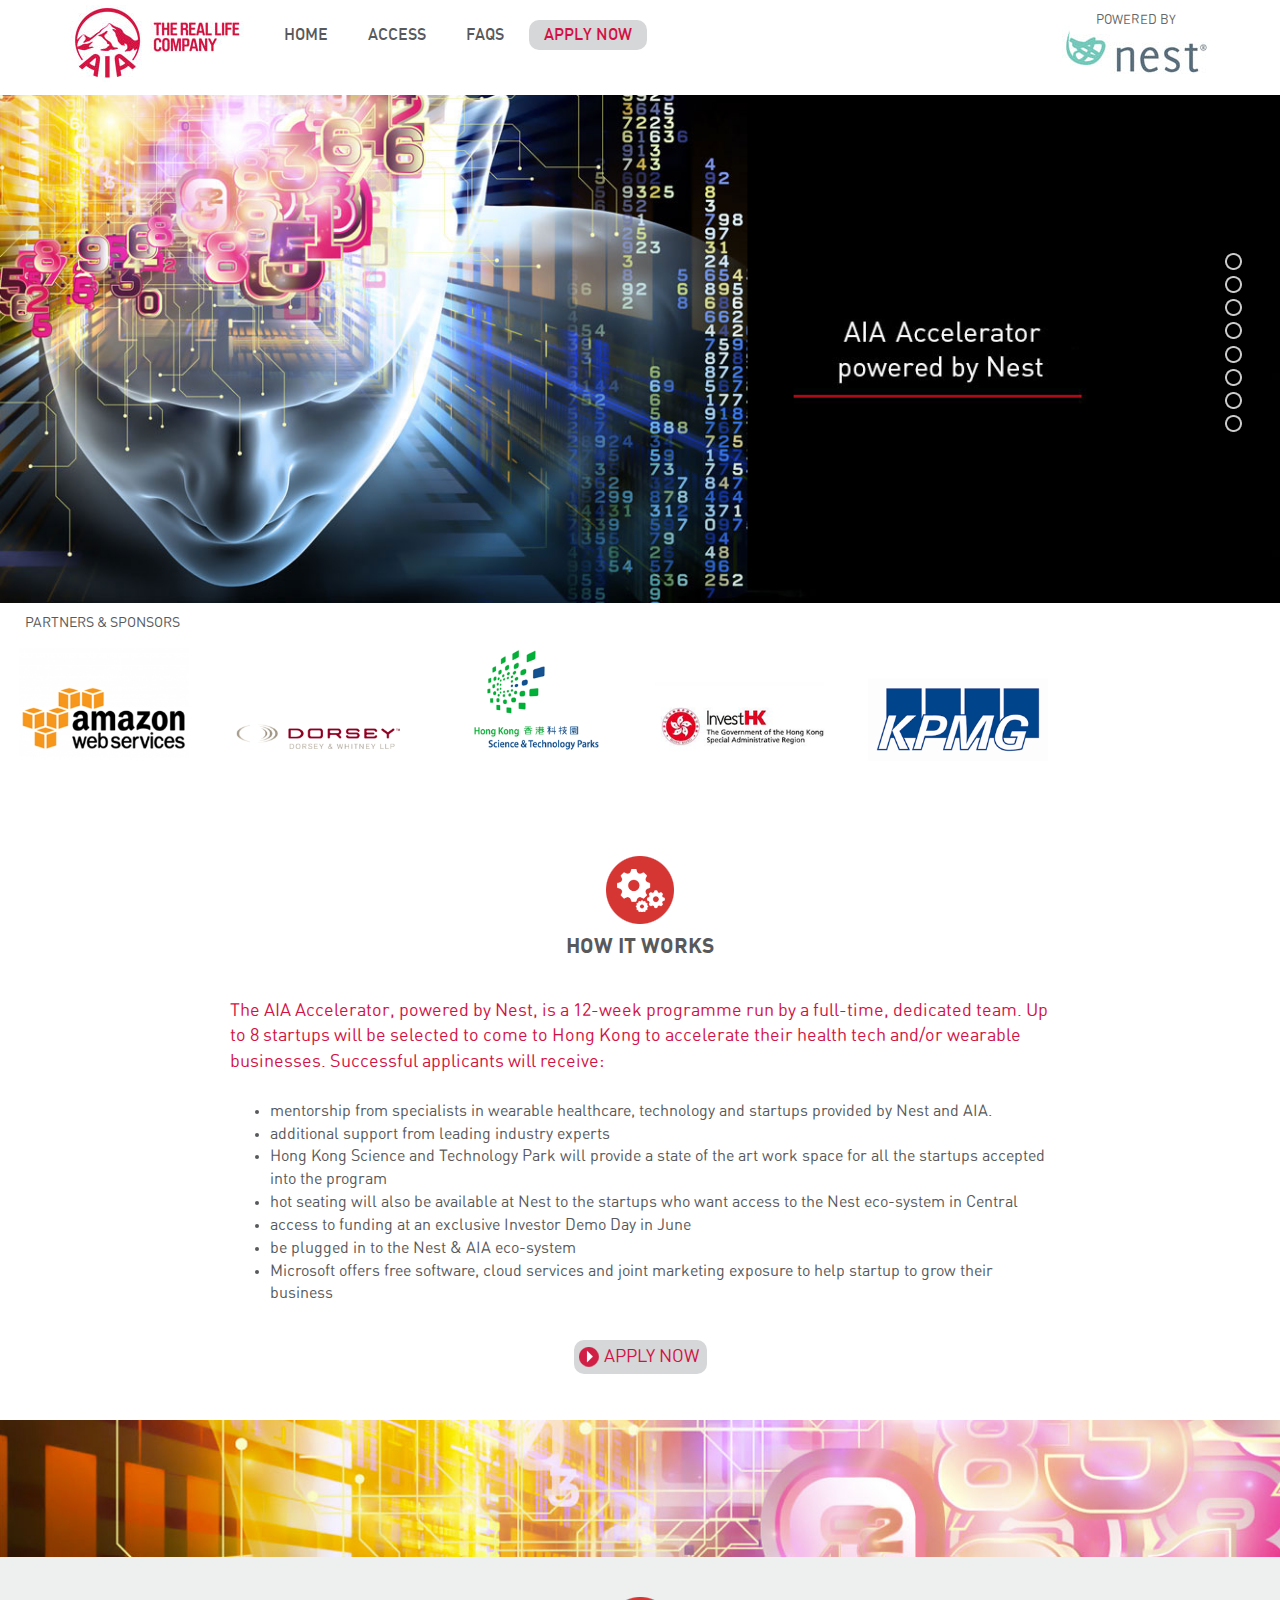
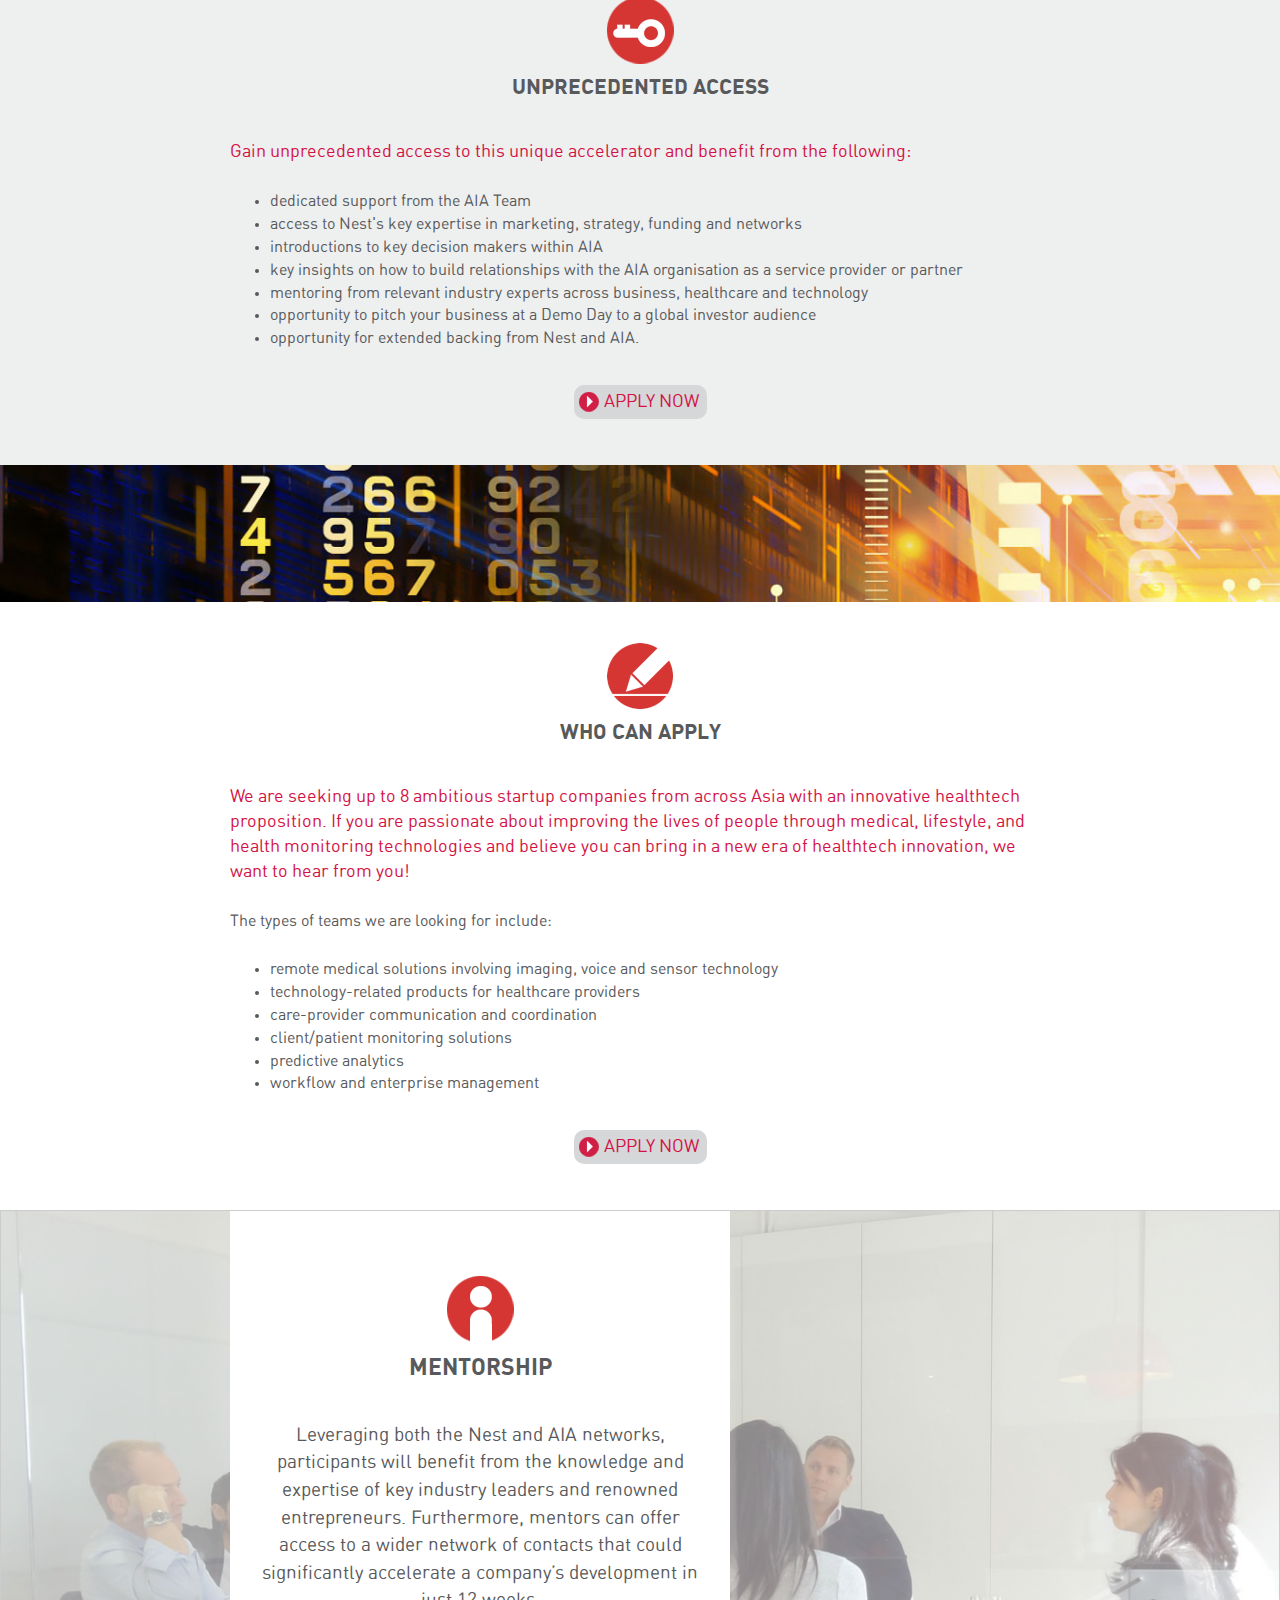
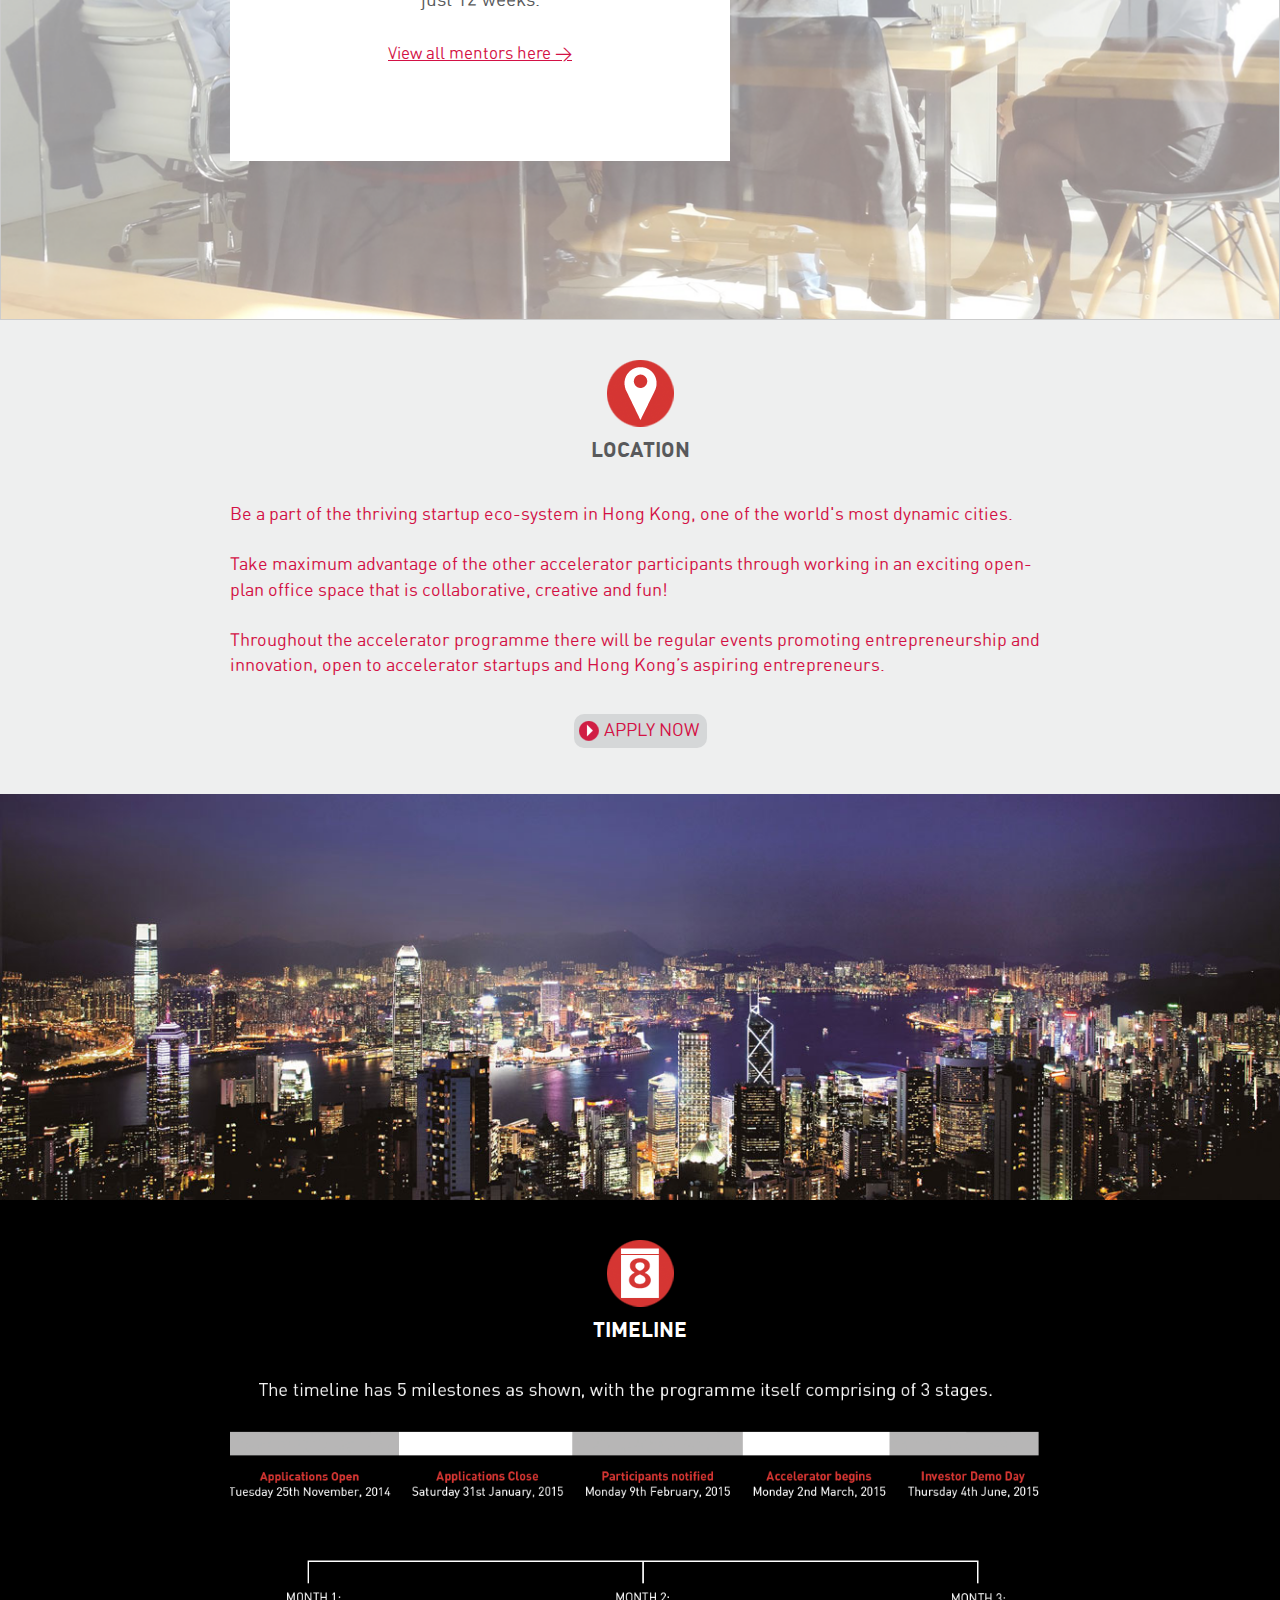
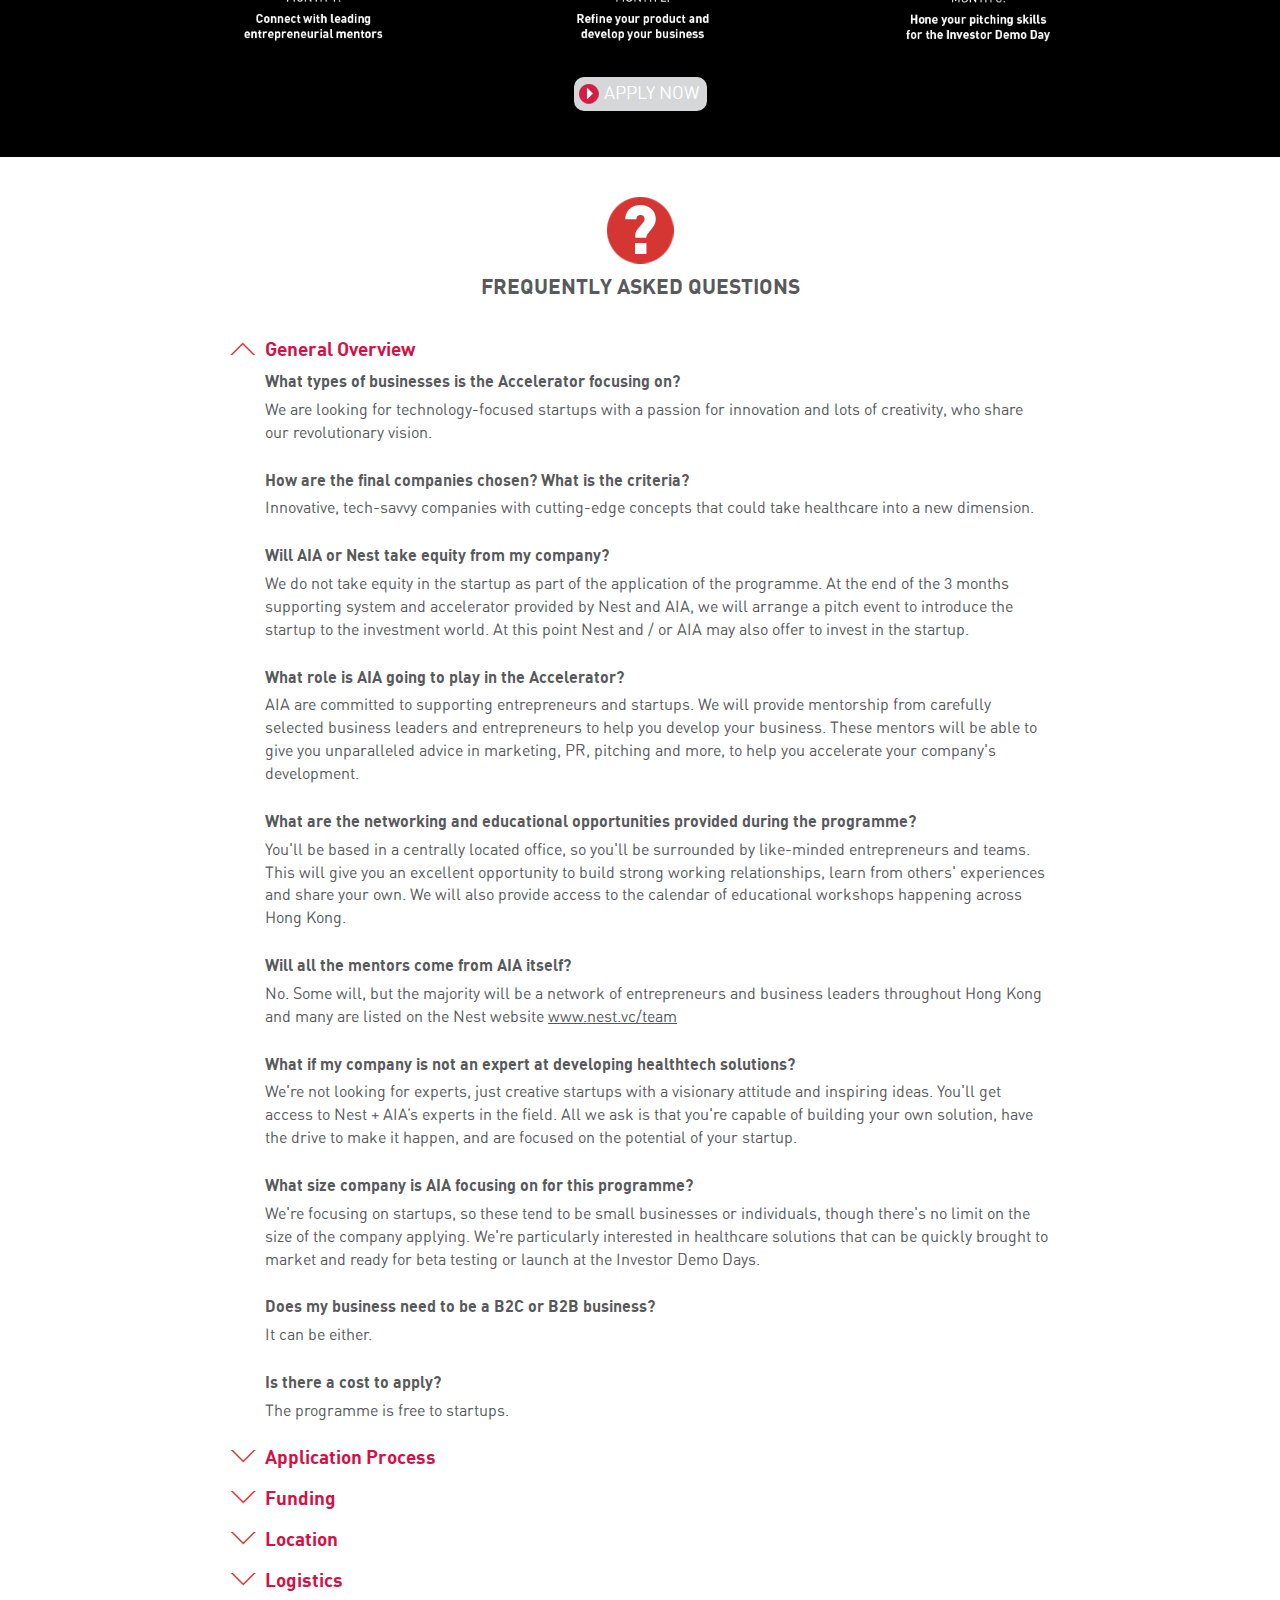
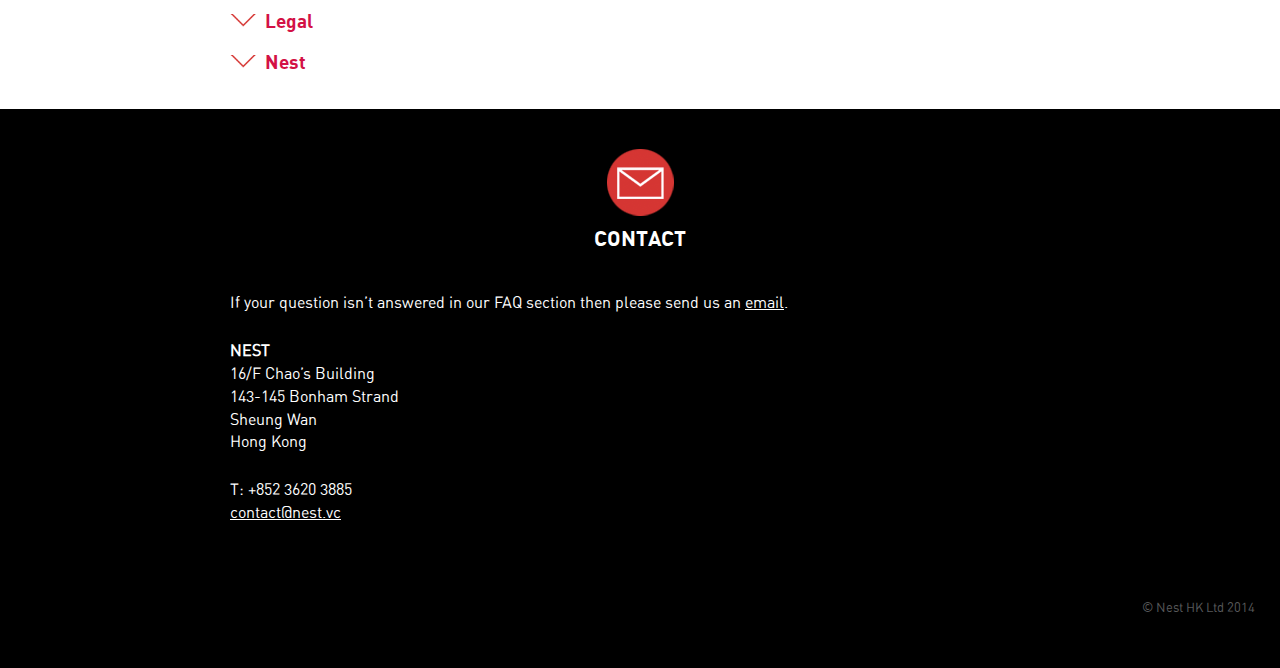
==== index.html @ 93050f4d "style & content fixes" ====
<!DOCTYPE html>
<!--[if lt IE 7]>      <html class="no-js lt-ie9 lt-ie8 lt-ie7"> <![endif]-->
<!--[if IE 7]>         <html class="no-js lt-ie9 lt-ie8"> <![endif]-->
<!--[if IE 8]>         <html class="no-js lt-ie9"> <![endif]-->
<!--[if gt IE 8]><!--> <html class="no-js"> <!--<![endif]-->
    <head>
        <meta charset="utf-8">
        <meta http-equiv="X-UA-Compatible" content="IE=edge,chrome=1">
        <title>AIA Accelerator - Powered by Nest</title>
        <meta name="description" content="The AIA Accelerator, powered by Nest, is a 12-week programme run by a full-time, dedicated team. Up to 8 startups will be selected to come to Hong Kong to accelerate their health tech and/or wearable businesses">
        
        <meta property="og:title" content="AIA Accelerator - Powered by Nest"/>
       	<meta property="og:site_name" content="AIA Accelerator - Powered by Nest"/>
        <meta property="og:image" content="http://www.nest.vc/AIA/accelerator/images/og_image.jpg" />
        
        
        <meta name="viewport" content="width=device-width, initial-scale=1">
		
        <link rel="stylesheet" href="css/bootstrap.min.css">
        
        <link rel="stylesheet" href="css/bootstrap-theme.min.css">
        <link rel="stylesheet" href="css/main.css">

        <script src="js/vendor/modernizr-2.6.2-respond-1.1.0.min.js"></script>
    </head>
    <body>
        <!--[if lt IE 7]>
            <p class="browsehappy">You are using an <strong>outdated</strong> browser. Please <a href="http://browsehappy.com/">upgrade your browser</a> to improve your experience.</p>
        <![endif]-->
    <div id="sidenav" class="sidenav hidden-xs hidden-sm" role="navigation">
    	<ul class="nav">
    		
    	</ul>
    </div>
    <div class="navbar navbar-fixed-top" role="navigation">
      <div class="container">
        <div class="navbar-header">
          <button type="button" class="navbar-toggle" data-toggle="collapse" data-target=".navbar-collapse">
            <span class="sr-only">Toggle navigation</span>
            <span class="icon-bar"></span>
            <span class="icon-bar"></span>
            <span class="icon-bar"></span>
            <span class="icon-bar"></span>
  
          </button>
          <a class="navbar-brand hidden-xs hidden-sm" href="#"><img src="images/aia_logo.jpg" title="AIA" alt="AIA" /></a>
          <a class="navbar-brand hidden-lg hidden-md" href="#"><img src="images/aia_logo.jpg" title="AIA" alt="AIA" /></a>
         <!--<a class="navbar-brand mobile_nest_link hidden-sm hidden-md hidden-lg" href="http://www.nest.vc/" target="_blank"> Powered By Nest</a>-->
        </div>
        <div class="navbar-collapse collapse">
          <ul class="nav navbar-nav">
          	  <li><a href="#home" data-section="home" class="homelink navlink hidden-xs hidden-sm">Home</a></li>
              <li class="hidden-md hidden-lg"><a href="#howitworks"  data-section="howitworks" class="navlink">How It Works</a></li>
              <li><a href="#access" data-section="access"  class="navlink">Access</a></li>
              <li  class="hidden-md hidden-lg"><a href="#who" data-section="who"  class="navlink">Who Can Apply</a></li>
              <li  class="hidden-md hidden-lg"><a href="#mentorship" data-section="mentorship"  class="navlink">Mentorship</a></li>
              <li  class="hidden-md hidden-lg"><a href="#location" data-section="location"  class="navlink">Location</a></li>
              <li  class="hidden-md hidden-lg"><a href="#timeline" data-section="timeline"  class="navlink">Timeline</a></li>
              <li ><a href="#faqs" data-section="faqs"  class="navlink">FAQS</a></li>
              <li  class="hidden-md hidden-lg" data-section="contact"><a href="#contact" data-section="contact"  class="navlink">Contact</a></li>
              <li><a href="https://angel.co/aia-accelerator-powered-by-nest" target="_blank" title="Apply Now" class="applynow hidden-xs hidden-sm">Apply Now</a></li>
            </ul>
            
         </div><!--/.navbar-collapse -->
       <div  class="navbar-header navbar-right nest_link hidden-sm hidden-xs "><p>POWERED BY</p><a href="http://www.nest.vc/" target="_blank"><img src="images/nest_logo.jpg" alt="Powered by Nest"/></a></div>
		
      </div>
    </div>

    <!-- Main jumbotron for a primary marketing message or call to action -->
    <section name="home" id="home">
    <div class="jumbotron fullwidth header_banner">
      <div class="container"> <a href="http://www.nest.vc/" target="_blank"><img  src="images/head_banner.jpg" alt="AIA Accelerator - Powered by Nest"  title="AIA Accelerator - Powered by Nest" /></a>
       
        <p class="partners_title">Partners &amp; Sponsors</p>
        <!--<img src="images/sponsors.jpg" alt="Partners & Sponsors" class="partners_img" title="Partners & Sponsors"/>-->
        <div class="sponsors">
        	<div class="sponsor col-sm-2 col-xs-4"><a href="http://aws.amazon.com" target="_blank"><img src="images/amazon_logo.png" alt="Amazon Web Service"/></a></div>
        	<div class="sponsor col-sm-2 col-xs-4"><a href="http://www.dorsey.com" target="_blank"><img src="images/dorsey_logo.png" alt="Dorsey & Whitney"/></a></div>
			<div class="sponsor col-sm-2 col-xs-4"><a href="http://www.hkstp.org" target="_blank"><img src="images/hkstp_logo.png" alt="Hong Kong Science & Technology Park"/></a></div>
			<div class="sponsor col-sm-2 col-xs-4"><a href="http://www.investhk.gov.hk" target="_blank"><img src="images/investhk_logo.png" alt="InvestHK"/></a></div>
			<div class="sponsor col-sm-2 col-xs-4 "><a href="https://www.kpmg.com" target="_blank"><img src="images/kpmg_logo.png" alt="KPMG"/></a></div>

        	<div class="allclear"></div>
        </div>
       
      </div>
    </div>
</section>
 
      <section name="howitworks" id="howitworks">
      	   <div class="container">
         <h2 id="howitworks_title">How It Works</h2>
         <div class="intro"><p>The AIA Accelerator, powered by Nest, is a 12-week programme run by a full-time, dedicated team. Up to 8 startups will be selected to come to Hong Kong to accelerate their health tech and/or wearable businesses. Successful applicants will receive:</p>
		</div>      	
      	<ul>
      		<li>mentorship from specialists in wearable healthcare, technology and startups provided by Nest and AIA. 
      			<li>additional support from leading industry experts</li>
<li>Hong Kong Science and Technology Park will provide a state of the art work space for all the startups accepted into the program</li>
<li>hot seating will also be available at Nest to the startups who want access to the Nest eco-system in Central</li>
<li>access to funding at an exclusive Investor Demo Day in June</li>
<li>be plugged in to the Nest &amp; AIA eco-system</a></li>
<li>Microsoft offers free software, cloud services and joint marketing exposure to help startup to grow their business</li>

      	</ul>
      	<div class="section_apply_now"><a href="https://angel.co/aia-accelerator-powered-by-nest" target="_blank" title="Apply Now" class="applynow">Apply Now</a></div>
      	</div>
      </section>
      	 <div class="section_footer_image hidden-xs"><img src="images/howitworks_image.jpg" /></div>
      <section name="access" id="access">
      	   <div class="container">
      	 <h2 id="access_title">Unprecedented Access</h2>
      	<div class="intro"> <p >Gain unprecedented access to this unique accelerator and benefit from the following:</p></div>
      	 <ul>
      	 	<li>dedicated support from the AIA Team </li>
			<li>access to Nest's key expertise in marketing, strategy, funding and networks</li>
			<li>introductions to key decision makers within AIA</li>
			<li>key insights on how to build relationships with the AIA organisation as a service provider or partner</li>
			<li>mentoring from relevant industry experts across business, healthcare and technology</li>
			<li>opportunity to pitch your business at a Demo Day to a global investor audience</li>
			<li>opportunity for extended backing from Nest and AIA.</li>
      	 </ul>
      	 <div class="section_apply_now"><a href="https://angel.co/aia-accelerator-powered-by-nest" target="_blank" title="Apply Now" class="applynow">Apply Now</a></div>
      	</div>
      </section>
	   <div class="section_footer_image hidden-xs"><img src="images/access_image.jpg" /></div>
	  <section name="who" id="who">
	  	   <div class="container">
	  	<h2 id="who_title">Who Can Apply</h2>
	  	<div class="intro">
	  		<p>We are seeking up to 8 ambitious startup companies from across Asia with an innovative healthtech proposition. If you are passionate about improving the lives of people through medical, lifestyle, and health monitoring technologies and believe you can bring in a new era of healthtech innovation, we want to hear from you!
</p>
			
	  	</div>
	  	<p>The types of teams we are looking for include:</p>
		<ul>
			<li>remote medical solutions involving imaging, voice and sensor technology</li>
			<li>technology-related products for healthcare providers</li>
			<li>care-provider communication and coordination</li>
			<li>client/patient monitoring solutions</li>
			<li>predictive analytics</li>
			<li>workflow and enterprise management</li>
		</ul>
<div class="section_apply_now"><a href="https://angel.co/aia-accelerator-powered-by-nest" target="_blank" title="Apply Now" class="applynow">Apply Now</a></div>
	  	</div>
	  </section>
     
      <section name="mentorship" id="mentorship">
      	   <div class="container">
      	<div class="mentorship_content">
      		<h2 id="mentorship_title">Mentorship</h2>
      			<p>Leveraging both the Nest and AIA networks, participants will benefit from the knowledge and expertise of key industry leaders and renowned entrepreneurs. Furthermore, mentors can offer access to a wider network of contacts that could significantly accelerate a company’s development in just 12 weeks.</p>

				<p ><a href="http://nest.vc/team/" class="mentor_link" target="_blank">View all mentors here &gt;</a></p>
      	</div>
      	</div>
      </section>

	  <section name="location" id="location">
	  	   <div class="container">
	  	<h2 id="location_title">Location</h2>
	  	<div class="intro">
	  	<p>Be a part of the thriving startup eco-system in Hong Kong, one of the world's most dynamic cities.</p> 

<p>Take maximum advantage of the other accelerator participants through working in an exciting open-plan office space that is collaborative, creative and fun! </p>

<p>Throughout the accelerator programme there will be regular events promoting entrepreneurship and innovation, open to accelerator startups and Hong Kong’s aspiring entrepreneurs. </p>
	 	</div>
	 <div class="section_apply_now"><a href="https://angel.co/aia-accelerator-powered-by-nest" target="_blank" title="Apply Now" class="applynow">Apply Now</a></div>
	  </div>
	  </section>
	   <div class="section_footer_image  hidden-xs"><img src="images/location_image.jpg" /></div>
	  <section name="timeline" id="timeline">
	  	   <div class="container">
	  	<h2 id="timeline">Timeline</h2>
	  	
	  	<div id="timeline_graphic" class=" hidden-xs"><img src="images/timeline_chart.png" alt="Timeline" /></div>
	  	
	  	<div id="timeline_text" class=" hidden-sm hidden-md hidden-lg">
	  		<div class="intro"><p>The timeline has 5 milestones as shown, with the programme itself comprising of 3 stages.</p></div>
	  		<div class="timeline_stages">
	  			<div class="stage">
	  				<div class="stage_time">Month 1</div>
	  				<div class="stage_name">Connect with leading entrepreneurial mentors</div>
	  			</div>
	  			<div class="stage">
	  				<div class="stage_time">Month 2</div>
	  				<div class="stage_name">Refine your product and develop your business</div>
	  			</div>
	  			<div class="stage">
	  				<div class="stage_time">Month 3</div>
	  				<div class="stage_name">Hone your pitching skills for the Investor Demo Day</div>
	  			</div>
	  		</div>
	  		
	  		<div class="timeline_milestones">
	  			<ol>
	  				<li><div class="milestone_date">Tuesday 25th November 2014</div><div class="milestone">Application Open</div></li>
	  				<li><div class="milestone_date">Saturday 31st January 2015</div><div class="milestone">Application Close</div></li>
	  				<li><div class="milestone_date">Monday 9th February 2015</div><div class="milestone">Participants Notified </div></li>
	  				<li><div class="milestone_date">Monday 2nd March 2015</div><div class="milestone">Accelerator Begins</div></li>
	  				<li><div class="milestone_date">Thursday 4th June 2015</div><div class="milestone">Investor Demo Day</div></li>
	  			</ol>
	  			
	  		</div>
	  		
	  	</div>
	  	<div class="section_apply_now"><a href="https://angel.co/aia-accelerator-powered-by-nest" target="_blank" title="Apply Now" class="applynow">Apply Now</a></div>
	    </div>
	  </section>
	  
	  <section name="faqs" id="faqs">
	  	   <div class="container">
	  	   		 <h2 id="faqs_title">Frequently Asked Questions</h2>
	  	   		 <div class="faq_section active" id="faq_overview">
  <h3>General Overview</h3>
  <div class="faq_list">
    <div class="faq">
      <div class="question">
        <p>What types of businesses is the Accelerator focusing on?</p>
      </div>
      <div class="answer">
        <p>We are looking for technology-focused startups with a passion for innovation and lots of creativity, who share our revolutionary vision.</p>
      </div>
    </div>
    <div class="faq">
      <div class="question">
        <p>How are the final companies chosen? What is the criteria?</p>
      </div>
      <div class="answer">
        <p>Innovative, tech-savvy companies with cutting-edge concepts that could take healthcare into a new dimension. </p>
      </div>
    </div>
    
     <div class="faq">
      <div class="question">
        <p> Will AIA or Nest take equity from my company?</p>
      </div>
      <div class="answer">
        <p>We do not take equity in the startup as part of the application of the programme. At the end of the 3 months supporting system and accelerator provided by Nest and AIA, we will arrange a pitch event to introduce the startup to the investment world. At this point Nest and / or AIA may also offer to invest in the startup.</p>
      </div>
    </div>
    <div class="faq">
      <div class="question">
        <p>What role is AIA going to play in the Accelerator?</p>
      </div>
      <div class="answer">
        <p>AIA are committed to supporting entrepreneurs and startups. We will provide mentorship from carefully selected business leaders and entrepreneurs to help you develop your business. These mentors will be able to give you unparalleled advice in marketing, PR, pitching and more, to help you accelerate your company's development. </p>
      </div>
    </div>
    <div class="faq">
      <div class="question">
        <p>What are the networking and educational opportunities provided during the programme?</p>
      </div>
      <div class="answer">
        <p>You'll be based in a centrally located office, so you'll be surrounded by like-minded entrepreneurs and teams. This will give you an excellent opportunity to build strong working relationships, learn from others' experiences and share your own. We will also provide access to the calendar of educational workshops happening across Hong Kong. </p>
      </div>
    </div>
    <div class="faq">
      <div class="question">
        <p>Will all the mentors come from AIA itself?</p>
      </div>
      <div class="answer">
        <p>No. Some will, but the majority will be a network of entrepreneurs and business leaders throughout Hong Kong and many are listed on the Nest website <a href="http://www.nest.vc/team" target="_blank">www.nest.vc/team</a></p>
      </div>
    </div>
    <div class="faq">
      <div class="question">
        <p>What if my company is not an expert at developing healthtech solutions?</p>
      </div>
      <div class="answer">
        <p>We're not looking for experts, just creative startups with a visionary attitude and inspiring ideas. You'll get access to Nest + AIA’s experts in the field. All we ask is that you're capable of building your own solution, have the drive to make it happen, and are focused on the potential of your startup.</p>
      </div>
    </div>
    <div class="faq">
      <div class="question">
        <p>What size company is AIA focusing on for this programme?</p>
      </div>
      <div class="answer">
        <p>We're focusing on startups, so these tend to be small businesses or individuals, though there's no limit on the size of the company applying. We're particularly interested in healthcare solutions that can be quickly brought to market and ready for beta testing or launch at the Investor Demo Days.</p>
      </div>
    </div>
    
     <div class="faq">
      <div class="question">
        <p>Does my business need to be a B2C or B2B business?</p>
      </div>
      <div class="answer">
        <p>It can be either.</p>
      </div>
    </div>
    
    <div class="faq">
      <div class="question">
        <p>Is there a cost to apply?</p>
      </div>
      <div class="answer">
        <p>The programme is free to startups.</p>
      </div>
    </div>
    
   
    
    
  </div>
</div>
<!-- end general faqs -->

<div class="faq_section" id="faq_application">
    <h3>Application Process</h3>
    <div class="faq_list">
      <div class="faq">
        <div class="question">
          <p>How does the application process work?</p>
        </div>
        <div class="answer">
          <p>Interested startups can apply online through <a href="http://www.aia-accelerator.com">www.aia-accelerator.com</a>, which will direct you to a dedicated Angel List application page.</p>
          <p>It includes a few simple questions about your company and your team. You'll have the opportunity to include a video that describes your business.</p>
        </div>
      </div>
      <div class="faq">
        <div class="question">
          <p>How detailed does my idea need to be in the application?</p>
        </div>
        <div class="answer">
          <p>In this initial application process, we ask applicants to describe market opportunity, the team, the concept that you want to take forward and how you plan to execute it. The more information you provide, the easier it is for us to assess the full potential of your business.</p>
        </div>
      </div>
      <div class="faq">
        <div class="question">
          <p>Do I need to send in a business plan?</p>
        </div>
        <div class="answer">
          <p>No, just complete the online application.</p>
        </div>
      </div>
      <div class="faq">
        <div class="question">
          <p>Is my age a factor in your selection process?</p>
        </div>
        <div class="answer">
          <p>No.</p>
        </div>
      </div>
      <div class="faq">
        <div class="question">
          <p>When is the deadline to apply and what's the overall timeline?</p>
        </div>
        <div class="answer">
          <p>Applications open on 17 November 2015 and the deadline for submissions is 31st January 2015. If you're a finalist, we'll notify you by 9th February 2015. The timeline has full details, including start and end dates of the programme.</p>
        </div>
      </div>
    </div>
  </div>
  <!-- end applicaton faqs -->
	  	   	
<div class="faq_section" id="faq_funding">
    <h3>Funding</h3>
    <div class="faq_list">
    	<!--
      <div class="faq">
        <div class="question">
          <p>Is there an equity stake component for participation in the programme?</p>
        </div>
        <div class="answer">
          <p>AIA and NEST are offering 3 months’ support for free, however there will be a warrant system in place allowing both AIA and NEST to potentially invest in a startup later. This also means that you'll be part of the extended NEST network and will always be able to benefit from the business opportunities this presents. click <a href="#">here to view the warrant arrangement</a>. (Steve Monaghan to help craft this element) </p>
        </div>
      </div>
     -->
      <div class="faq">
        <div class="question">
          <p>How can participants receive funding after the AIA Accelerator ends?</p>
        </div>
        <div class="answer">
          <p>You'll have the opportunity to showcase your products and services at Investor Demo Day. Where a range of potential investors, which may include venture capitalists and influential industry leaders, will see your proposition and listen to your pitch.</p>
        </div>
      </div>
    </div>
  </div>
  <!-- end funding faqs -->
  
  <div class="faq_section" id="faq_location">
    <h3>Location</h3>
    <div class="faq_list">
      <div class="faq">
        <div class="question">
          <p>Where is the AIA Accelerator office?</p>
        </div>
        <div class="answer">
          <p>The AIA Accelerator office will be located on Hong Kong Island</p>
        </div>
      </div>
      <div class="faq">
        <div class="question">
          <p>Do companies have to be on site for the entire 12-week period?</p>
        </div>
        <div class="answer">
          <p>We recommend that you're on-site as much as possible during the programme. The more immersed in it you are, the more you'll gain. Although we appreciate you may need to occasionally work elsewhere, please be aware that participating companies won't be able to take any AIA information or data away from the AIA Accelerator office. There may be other restrictions on what work can be taken off-site, to make sure our confidential information and intellectual property rights are protected.</p>
        </div>
      </div>
      <div class="faq">
        <div class="question">
          <p>Does AIA provide housing for participants?</p>
        </div>
        <div class="answer">
          <p>No, you'll need to make your own living arrangements.</p>
        </div>
      </div>
      <div class="faq">
        <div class="question">
          <p>Can I apply if our company or founders are not from Asia? Can you help with visa/immigration issues?</p>
        </div>
        <div class="answer">
          <p>Anyone from anywhere can apply. If you're accepted, you'll need to have a legal right to be in Hong Kong. Nest/AIA may be able to provide working visas for successful companies for the duration of the programme. If this isn't possible, we can put you in touch with agencies and services that can help you with visas and immigration, but we can only do this once you've been accepted onto the programme.</p>
        </div>
      </div>
    </div>
  </div>
  <!-- end location faqs -->
  
  <div class="faq_section" id="faq_logistics">
    <h3>Logistics</h3>
    <div class="faq_list">
      <div class="faq">
        <div class="question">
          <p>When are the Investor Demo Days and who will be invited?</p>
        </div>
        <div class="answer">
          <p>The Investor Demo Days will be in June 2015. This will be by invitation only. We'll invite key people from our strong network of industry leaders, investors, venture capitalists and press.</p>
        </div>
      </div>
      <div class="faq">
        <div class="question">
          <p>What will a typical day be like for a AIA Accelerator participant?</p>
        </div>
        <div class="answer">
          <p>We're pleased to say there's no such thing as a typical day. Throughout the programme, you can expect somewhere in the region of 100 potential meetings with mentors, venture capitalists, CEOs, innovators and industry visionaries</p>
        </div>
      </div>
    </div>
  </div>
  <!-- end logistics faqs -->
  
  <div class="faq_section" id="faq_legal">
    <h3>Legal</h3>
    <div class="faq_list">
      <div class="faq">
        <div class="question">
          <p>Will AIA invest in my company?</p>
        </div>
        <div class="answer">
          <p>At the end of the programme, AIA will have the opportunity to invest, after evaluating your product and pitch at the AIA Demo Day. You'll also have the opportunity to pitch to investors, venture capitalists and influential industry leaders during the Nest Demo Day in June 2015.</p>
        </div>
      </div>
      <div class="faq">
        <div class="question">
          <p>What guarantees can AIA make to companies who get into the programme?</p>
        </div>
        <div class="answer">
          <p>AIA will support companies that are accepted by providing mentors, visibility and engagement around business opportunities that emerge from this programme. You'll also have the collective resources of Nest, both during the programme and afterwards.</p>
        </div>
      </div>
      <div class="faq">
        <div class="question">
          <p>Is a participating company's product or service guaranteed to be endorsed by AIA?</p>
        </div>
        <div class="answer">
          <p>No, there are no guarantees. It's entirely at AIA’s discretion as to whether a participating company's product or service is taken on and endorsed by AIA</p>
        </div>
      </div>
    </div>
  </div>
  <!-- end legal faqs -->
  
  <div class="faq_section" id="faq_nest">
  <h3>Nest</h3>
  <div class="faq_list">
    <div class="faq">
      <div class="question">
        <p>What is Nest?</p>
      </div>
      <div class="answer">
        <p>Nest is the leading full-service innovation accelerator platform in Hong Kong. Providing seed capital and expertise to entrepreneurs, empowering startups throughout Asia with a wide range of services. Startups invested in presently by nest can be viewed via this url <a href="http://www.angel.co/nest-investments" target="_blank">www.angel.co/nest-investments</a></p>
      </div>
    </div>
    <div class="faq">
      <div class="question">
        <p>Why did AIA partner with Nest on this programme?</p>
      </div>
      <div class="answer">
        <p>AIA Accelerator is a 'powered by Nest' programme. This will be run by a dedicated team to help bring innovative business ideas to market. AIA has teamed up with Nest to run its model of mentorship, accelerated, intense development and world-class demo-day preparation.</p>
      </div>
    </div>
    <div class="faq">
      <div class="question">
        <p>How to get in contact?</p>
      </div>
      <div class="answer">
        <p>If you have questions about the programme, application, please do not hesitate to contact our Nest team: <a href="mailto:AIA@nest.vc">AIA@nest.vc</a></p>
      </div>
    </div>
  </div>
</div>
<!-- end nest faqs -->
	  	   </div>
	  </section>
	  
	  <section name="contact" id="contact">
	  	   <div class="container">
	  	<h2 id="contact_title">Contact</h2>
	  	<p>If your question isn’t answered in our FAQ section then please send us an <a href="mailto:AIA@nest.vc?subject=AIA Accelerator">email</a>.</p>

<p></p>
<strong>NEST</strong><br />
16/F Chao’s Building<br />
143-145 Bonham Strand<br />
Sheung Wan<br />
Hong Kong <br />
</p>
<p>
T: +852 3620 3885 <br />
<a href="mailto:contact@nest.vc?subject=AIA Accelerator">contact@nest.vc</a>
</p>
	</div>
	  </section>
	  
      <footer>
        <p>&copy; Nest HK Ltd 2014</p>
      </footer>
     
          <script src="//ajax.googleapis.com/ajax/libs/jquery/1.11.1/jquery.min.js"></script>
        <script>window.jQuery || document.write('<script src="js/vendor/jquery-1.11.1.min.js"><\/script>')</script>

        <script src="js/vendor/bootstrap.min.js"></script>

        <script src="js/plugins.js"></script>
        <script src="js/main.js"></script>
        
        <!-- Google Analytics: change UA-XXXXX-X to be your site's ID. -->
        <script>
            (function(b,o,i,l,e,r){b.GoogleAnalyticsObject=l;b[l]||(b[l]=
            function(){(b[l].q=b[l].q||[]).push(arguments)});b[l].l=+new Date;
            e=o.createElement(i);r=o.getElementsByTagName(i)[0];
            e.src='//www.google-analytics.com/analytics.js';
            r.parentNode.insertBefore(e,r)}(window,document,'script','ga'));
            ga('create','UA-XXXXX-X');ga('send','pageview');
        </script>
    </body>
</html>
---- css/main.css ----
/* ==========================================================================
   Author's custom styles
   ========================================================================== */

@font-face {
    font-family: 'dinbold';
    src: url('../fonts/din-bold-webfont.eot');
    src: url('../fonts/din-bold-webfont.eot?#iefix') format('embedded-opentype'),
         url('../fonts/din-bold-webfont.woff2') format('woff2'),
         url('../fonts/din-bold-webfont.woff') format('woff'),
         url('../fonts/din-bold-webfont.ttf') format('truetype'),
         url('../fonts/din-bold-webfont.svg#dinbold') format('svg');
    font-weight: normal;
    font-style: normal;

}




@font-face {
    font-family: 'dinregular';
    src: url('../fonts/din-regular-webfont.eot');
    src: url('../fonts/din-regular-webfont.eot?#iefix') format('embedded-opentype'),
         url('../fonts/din-regular-webfont.woff2') format('woff2'),
         url('../fonts/din-regular-webfont.woff') format('woff'),
         url('../fonts/din-regular-webfont.ttf') format('truetype'),
         url('../fonts/din-regular-webfont.svg#dinregular') format('svg');
    font-weight: normal;
    font-style: normal;

}



@font-face {
    font-family: 'dinmedium';
    src: url('../fonts/din-medium-webfont.eot');
    src: url('../fonts/din-medium-webfont.eot?#iefix') format('embedded-opentype'),
         url('../fonts/din-medium-webfont.woff2') format('woff2'),
         url('../fonts/din-medium-webfont.woff') format('woff'),
         url('../fonts/din-medium-webfont.ttf') format('truetype'),
         url('../fonts/din-medium-webfont.svg#din_mediumregular') format('svg');
    font-weight: normal;
    font-style: normal;

}



html, body{
	font-family: "dinregular", Arial, Helvetica, sans-serif;
	font-size:16px;
	color:#58595b;
	background:#fff;

}



body {
    padding-top: 50px;
	
	
}

p, li{
	font-family: "dinregular", Arial, Helvetica, sans-serif;
	font-size:1em;
	
	
}

@media (max-width: 767px) {
	html, body, p,li{
		font-size:1em ;
	}	
}


footer{
	background-color:#000000;
	font-size:0.8em;
	text-align:right;
	padding:25px;
	
}

p{
	margin-bottom:25px;
}

a{
	text-decoration:underline;
	color:#58595b;
} 
a:hover{
	text-decoration:none;
	
}

a:link, a:hover, a:visited, a:active{
	
}

.clearfix{
	clear:both;
}

h1, h2, h3, h4, h5, h6{
	font-family:"dinbold", Arial, Helvetica, sans-serif;
}

h2{
	font-size:1.3em;
	color:#58595b;
	margin:40px auto;
	
	text-align:center;
	text-transform:uppercase;
	
}

.jumbotron.fullwidth{
	padding-left:0;
	padding-right:0;
	padding-top:0;
	background:#fff;
	padding-bottom:0;
	
}

.header_banner{
	margin-top:45px;
	
}

p.partners_title{
	margin-top:10px;
	margin-left:25px;
	font-size:0.9em;
	text-transform:uppercase;
}

.partners_img{
	width:100%;
	max-width:1365px;
}

.jumbotron.fullwidth img{
	width:100%;
	
}

.fullwidth .container{
	width:100%;
	padding-left:0; 
	padding-right:0;
}

.navbar{
	height:90px;
	
	background:#fff;
}

.navbar-toggle .icon-bar{
	background-color:#333;
}

.navbar-brand{
	height:auto;
	padding:5px 15px;
}


.navbar-nav{
	background:#ffffff;
}

.navbar-nav>li>a{
	text-shadow:none;
	font-size: 1em;
	color:#58595b;
	padding:5px 15px;
	margin:0 5px;
	text-transform:uppercase;
	font-family:"dinmedium", Arial, Helvetica, sans-serif;
	text-decoration:none;
}

.navbar-nav>li>a:hover{
	
	
}

.section_apply_now{
	text-align:center;
	margin:40px auto 25px auto;
	
	
}

.section_apply_now a.applynow{
	padding:8px 8px 8px 30px;
	
	background-image:url(../images/applynow_icon.png);
	background-position:5px center;
	background-repeat:no-repeat;
	font-size:1.1em;
	text-transform:uppercase;
	text-decoration:none;
}

.section_apply_now a.applynow:hover{
	color:#fff;
}

section .container{
	padding: 0 40px 25px 40px;
	margin:0 auto;
	max-width:900px;
}

section .container h2{
	padding: 80px 0 0 0;
	background-position:center top;
	background-repeat:no-repeat;
}

section .intro{
	color:#d31145;
	font-size:1.1em;
}

.section_footer_image img{
	width:100%;
}

#howitworks h2{
	background-image:url(../images/howitworks_icon.png);
}

#access h2{
	background-image:url(../images/access_icon.png);
}

#who h2{
	background-image:url(../images/who_icon.png);
}

#mentorship h2{
	background-image:url(../images/mentorship_icon.png);	
}

#location h2{
	background-image:url(../images/location_icon.png);
}

#timeline h2{
	background-image:url(../images/timeline_icon.png);
}

#faqs h2{
	background-image:url(../images/faq_icon.png);
}



#contact h2{
	background-image:url(../images/contact_icon.png);	
}


#mentorship{
	background-image: url(../images/mentorship_background.png);
	background-position:center center;
	background-size:cover;
	background-repeat:no-repeat;
	background-color:transparent;
	min-height:710px;
	border:1px solid #cccccc;
}

#mentorship .mentorship_content{
	background-color:#ffffff;
	max-width:500px;
	width:100%;
	height:550px;
	position:relative;
	 
	padding:25px;
	text-align:center;
}


@media (min-width: 768px) {

#mentorship .mentorship_content, #mentorship .mentorship_content p{
	font-size:1.1em;
}

#mentorship .mentorship_content a.mentor_link{
	color:#d31145;
	font-size:0.9em;
}

#access, #location{
	background-color:#eeefef;
}

}
#timeline {
	background-color:#000;
	color:#ffffff;	
}

#timeline h2, #timeline p, #timeline a{
	color:#ffffff;
}


#contact{
	background-color:#000;
	color:#ffffff;
}

#contact h2, #contact p, #contact a{
	color:#ffffff;
}


.faq_section .faq_list{
	
	padding-left:35px;
}

.faq_section h3{
	font-size:1.2em;
	color:#d31145;
	
	padding-left:35px;
	cursor:pointer;
	
    position:relative;
    
}

.faq_section h3::before{
	content: "";
    position: absolute;
    width: 26px;
    height: 13px;
    top: 2px;
    left: 0px;
    z-index: 1;
	background-image:url(../images/arrow_down.png);
	background-position:left center;
	background-repeat:no-repeat;
	-webkit-transition: all 0.3s ease-out 0s;
  -moz-transition: all 0.3s ease-out 0s;
  -ms-transition: all 0.3s ease-out 0s;
  -o-transition: all 0.3s ease-out 0s;
  transition: all 0.3s ease-out 0s;
	
}

.faq_section.active h3::before{
	 -webkit-transform: rotate(-180deg);
    -moz-transform: rotate(-180deg);
    -ms-transform: rotate(-180deg);
    -o-transform: rotate(-180deg);
    transform: rotate(-180deg);
}


.faq{
	margin-bottom:25px;
}

.faq .question, .faq .question p{
	margin-bottom:5px;
	font-family:"dinbold", Arial, Helvetica, sans-serif;
}

.faq .answer, .faq_answer p{
	margin-bottom:5px;
}


#sidenav{
	position:fixed;
	right:30px;
	top:250px;
	z-index:100;
}

#sidenav ul.nav{
	
}

#sidenav ul.nav li{
	margin:0;
	padding:0;
	
	background-image:url(../images/sidenav.png);
	background-position:right center;
	background-repeat:no-repeat;
	overflow:visible;
}

#sidenav ul.nav li a{
	padding:0;
	margin:0;
	padding:3px 27px 3px 7px;
	text-indent:-9999px;
	font-size:0.75em;
	color:#fff;
	opacity:0;
	-webkit-transition: opacity 0.3s ease-out 0s;
  -moz-transition: opacity 0.3s ease-out 0s;
  -ms-transition: opacity 0.3s ease-out 0s;
  -o-transition: opacity 0.3s ease-out 0s;
  transition: opacity 0.3s ease-out 0s;
}

#sidenav ul.nav li a:hover, #sidenav ul.nav li a.active:hover{
	background-color:#3b3c35;;
	background-image:url(../images/sidenav_red_dot.png);
	background-repeat:no-repeat;
	background-position:right center;
	text-indent:0;
	opacity:1;

}

#sidenav ul.nav li a.active{
	background-color:transparent;
	background-image:url(../images/sidenav_red_dot.png);
	background-repeat:no-repeat;
	background-position:right center;
	opacity:1;
	
}

.navbar-toggle{
	margin-top:20px;
}

.navbar-toggle .icon-bar{
	width:30px;
	height:3px;
	
}

@media (min-width: 991px) {
	

	
.navbar-nav{
	margin-top:20px;
	margin-left:5px;
}
.navbar-nav>li>a{
	
}

.navbar-nav>li>a:hover{
	color:#999999;
	background:none;
}

.navbar-nav>li>a.applynow{
	color:#d31145;
	background-color:#d5d7d8;
}

.navbar-nav>li>a.applynow:hover{
	color:#fff;
	background-color:#d5d7d8;
}

}
a.applynow{
	-webkit-border-radius: 10px;
	-moz-border-radius: 10px;
	border-radius: 10px;
	color:#d31145;
	background:#d5d7d8;
}

a.applynow{
	background:#d5d7d8;
	
}

section img{
	max-width:100%;
}


@media (max-width: 991px) {

.collapse{
	background:#FFFFFF;
	
}

.collapse li{
	float:none;
	
}

.navbar-nav>li>a{
	border-bottom:1px solid #ccc;
	padding:7px 15px;
	font-size:0.8em;
	
}

.navbar-nav>li>a:hover{
	background:#999999;
	color:#FFFFFF;
	
}
.navbar-nav>li>a.applynow{
	background:none;	
	-webkit-border-radius: 0;
	-moz-border-radius: 0;
	border-radius: 0;
}

.navbar-nav>li>a.applynow:hover{
	color:#ffffff;
	background:#999999;
	
}



}

@media (max-width: 767px) {


section .container{
	padding: 0 10px 25px 10px;
}

section .intro{
	
}

p.partners_title{
	margin-top:10px;
	margin-left:10px;
	font-size:0.9em;
}

.sponsors{
	z-index:2;
	
}

.sponsor{
	
}

.sponsor img{
	width:100%;
	
	
}

.navbar{
	/*height:110px;*/
	
}


#mentorship{
	background-image: none;
	background-position:center center;
	background-size:cover;
	background-repeat:no-repeat;
	background-color:transparent;
	min-height:0;
	border:none;
	
}

#mentorship .mentorship_content{
	background-color:#ffffff;
	max-width:100%;
	width:100%;
	height:auto;
	position:relative;
	margin:0;
	padding:0;
	text-align:left;;
}

#mentorship .mentorship_content, #mentorship .mentorship_content p{
	
}

#mentorship .mentorship_content a.mentor_link{
	color:#d31145;
	
}


#timeline, #timeline h2, #timeline p{
	background-color:transparent;
	color:#58595b
}

 #timeline .intro p{
 	color:#d31145;
 	
 }

}

.timeline_stages{
	display:block;
	
	margin-bottom:15px;
	
}


.timeline_stages .stage{
	background:#f8f8f8;
	display:block;
	margin-bottom:5px;
	color:#58595b;
	padding:5px;
}

.timeline_stages .stage .stage_time{
	
	font-size:1em;
}

.timeline_stages .stage .stage_name{
	text-transform:uppercase;
	font-size:1em;
}

.timeline_milestones{
	
}

.timeline_milestones ol{
	
	padding:15;
}

.timeline_milestones li{
	margin-bottom:15px;
	margin-left:0px;
}

.timeline_milestones .milestone {
	color:#d82f36;
	text-transform:uppercase;
	font-size:1em;
}

.timeline_milestones .milestone_date{
	font-size:1em;
	
}

.nest_link{
	margin-top:-80px;
	text-align:center;
}

.nest_link p{
	padding:0;
	margin:0;
	font-size:0.8em;
	color:#666;
	line-height:0.7em;
	margin-top:10px;
}


a.mobile_nest_link{
	text-decoration:none;
	text-transform:uppercase;
	font-size:1em;
	position:absolute;
	left:5px;
	top:80px;
	z-index:10;
	
}

/* 5 column layout */

.col-xs-15,
.col-sm-15,
.col-md-15,
.col-lg-15 {
    position: relative;
    min-height: 1px;
    padding-right: 10px;
    padding-left: 10px;
}

.col-xs-15 {
    width: 20%;
    float: left;
}
@media (min-width: 768px) {
.col-sm-15 {
        width: 20%;
        float: left;
    }
}
@media (min-width: 992px) {
    .col-md-15 {
        width: 20%;
        float: left;
    }
}
@media (min-width: 1200px) {
    .col-lg-15 {
        width: 20%;
        float: left;
    }
}
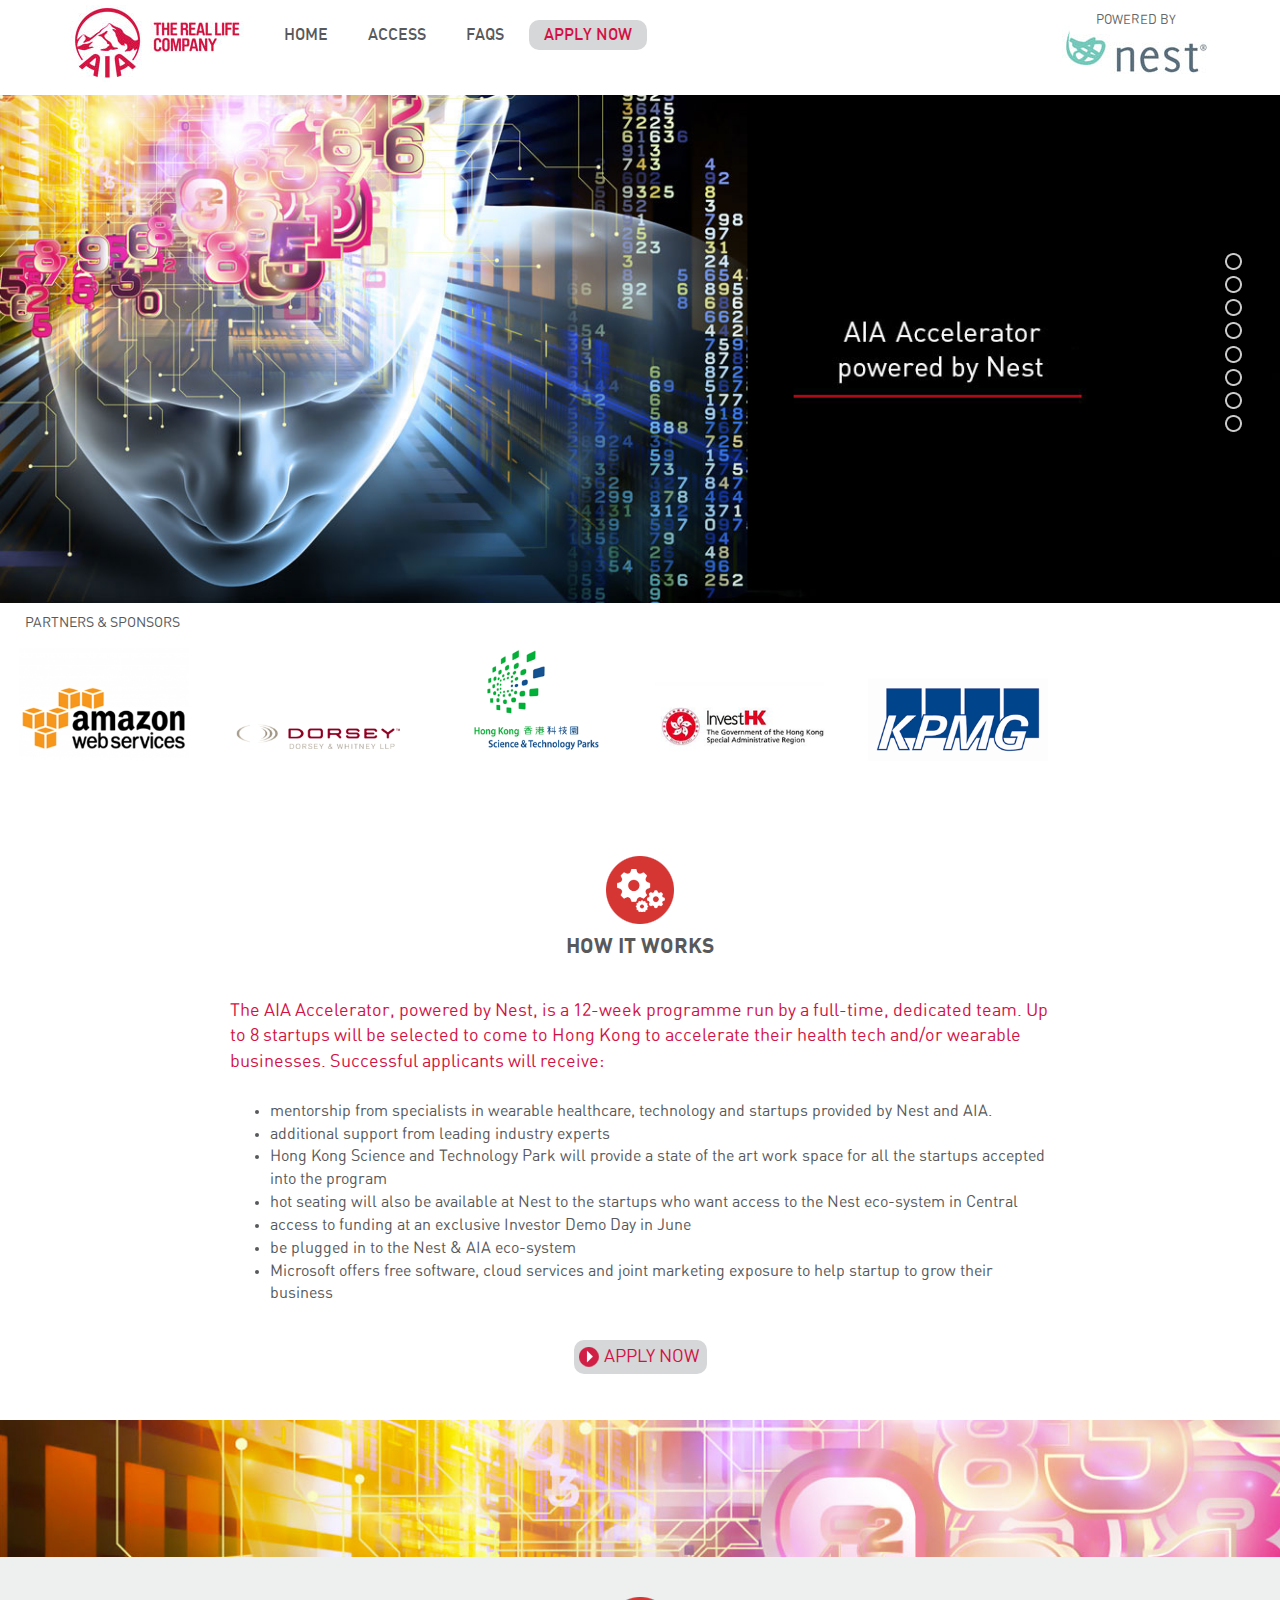
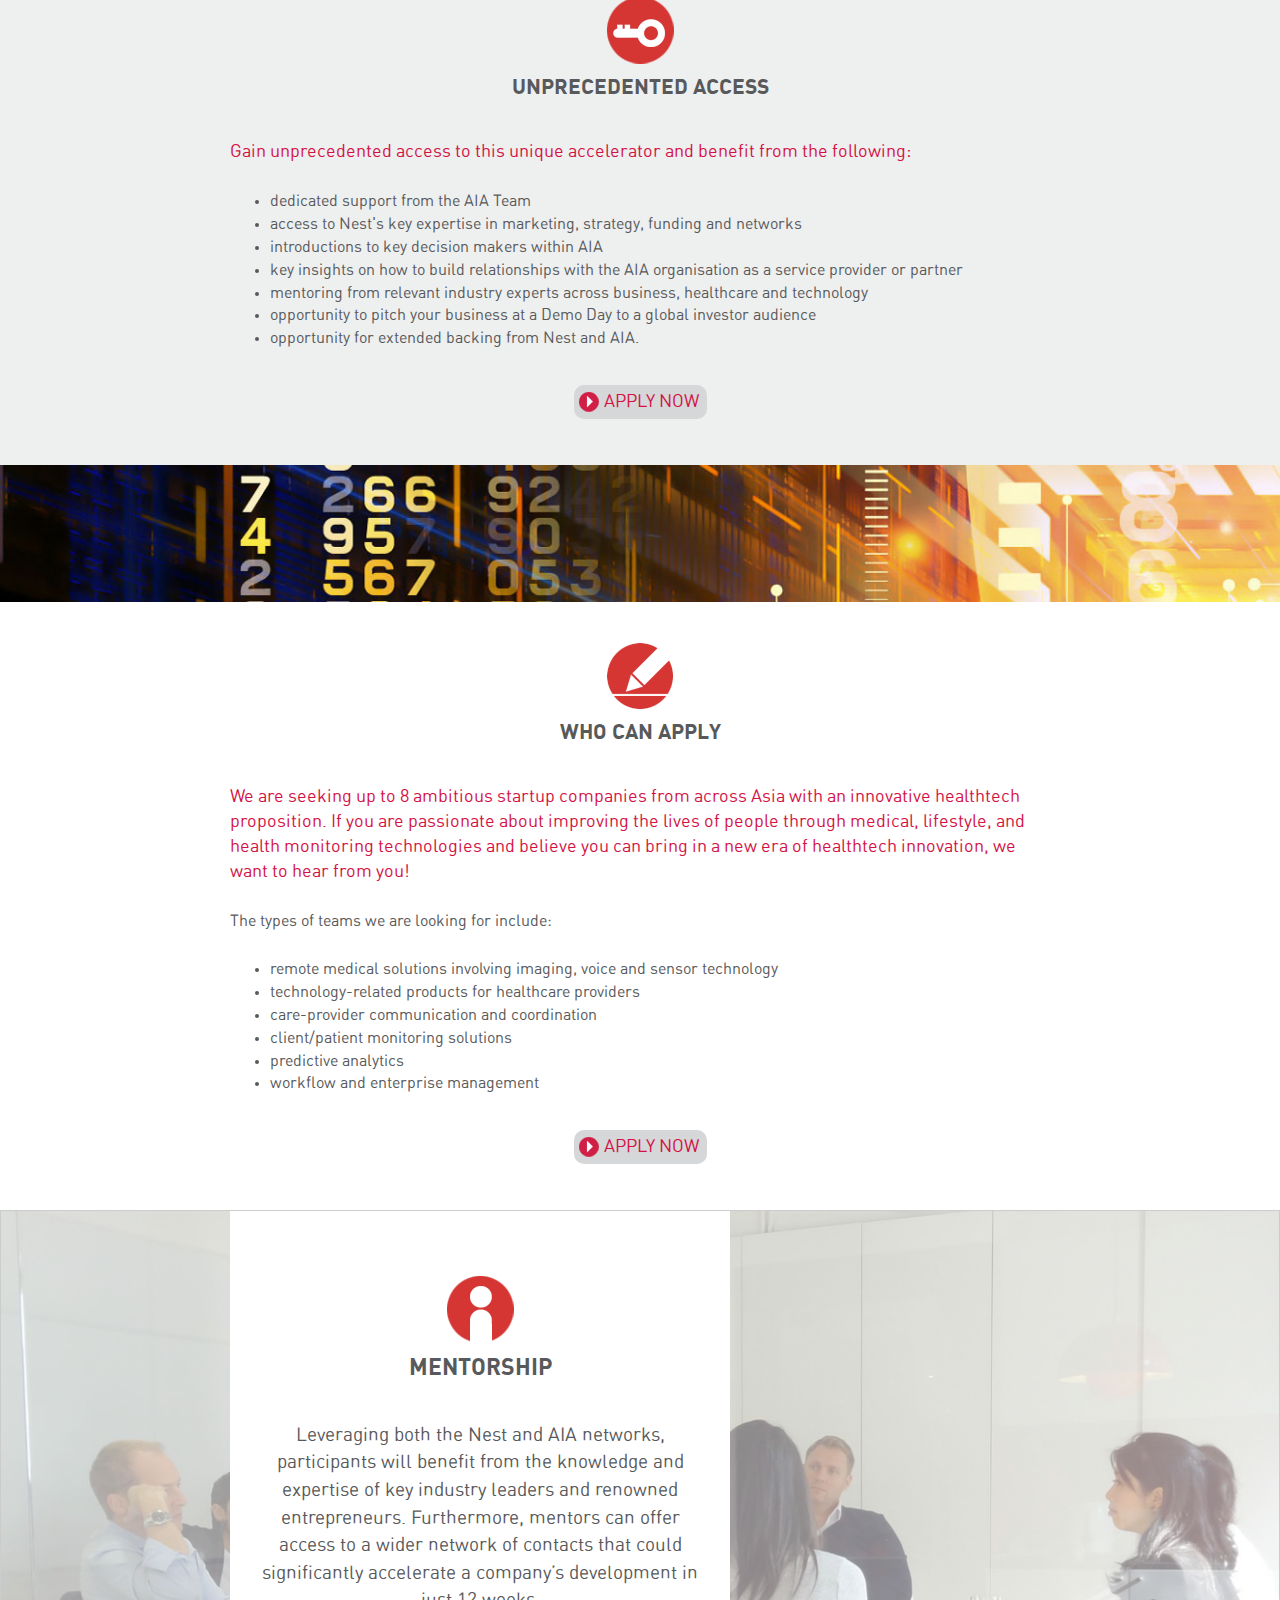
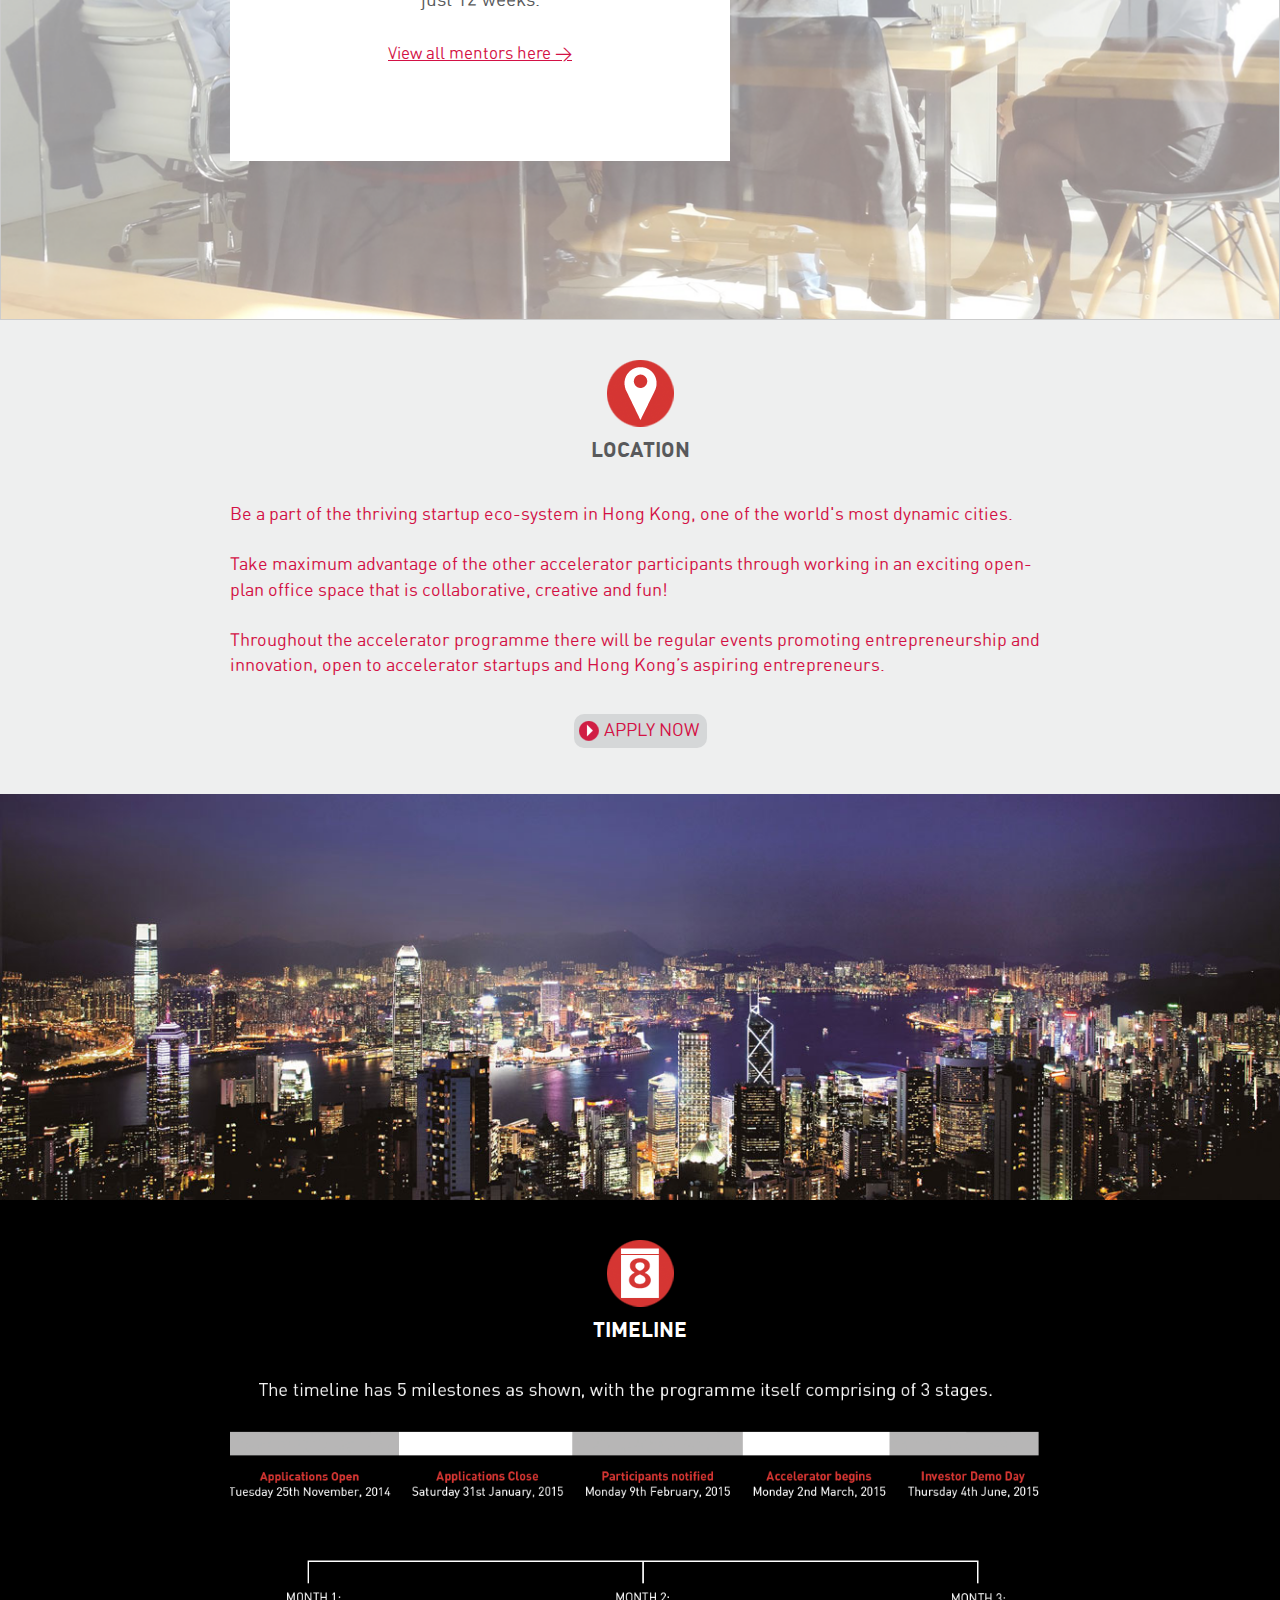
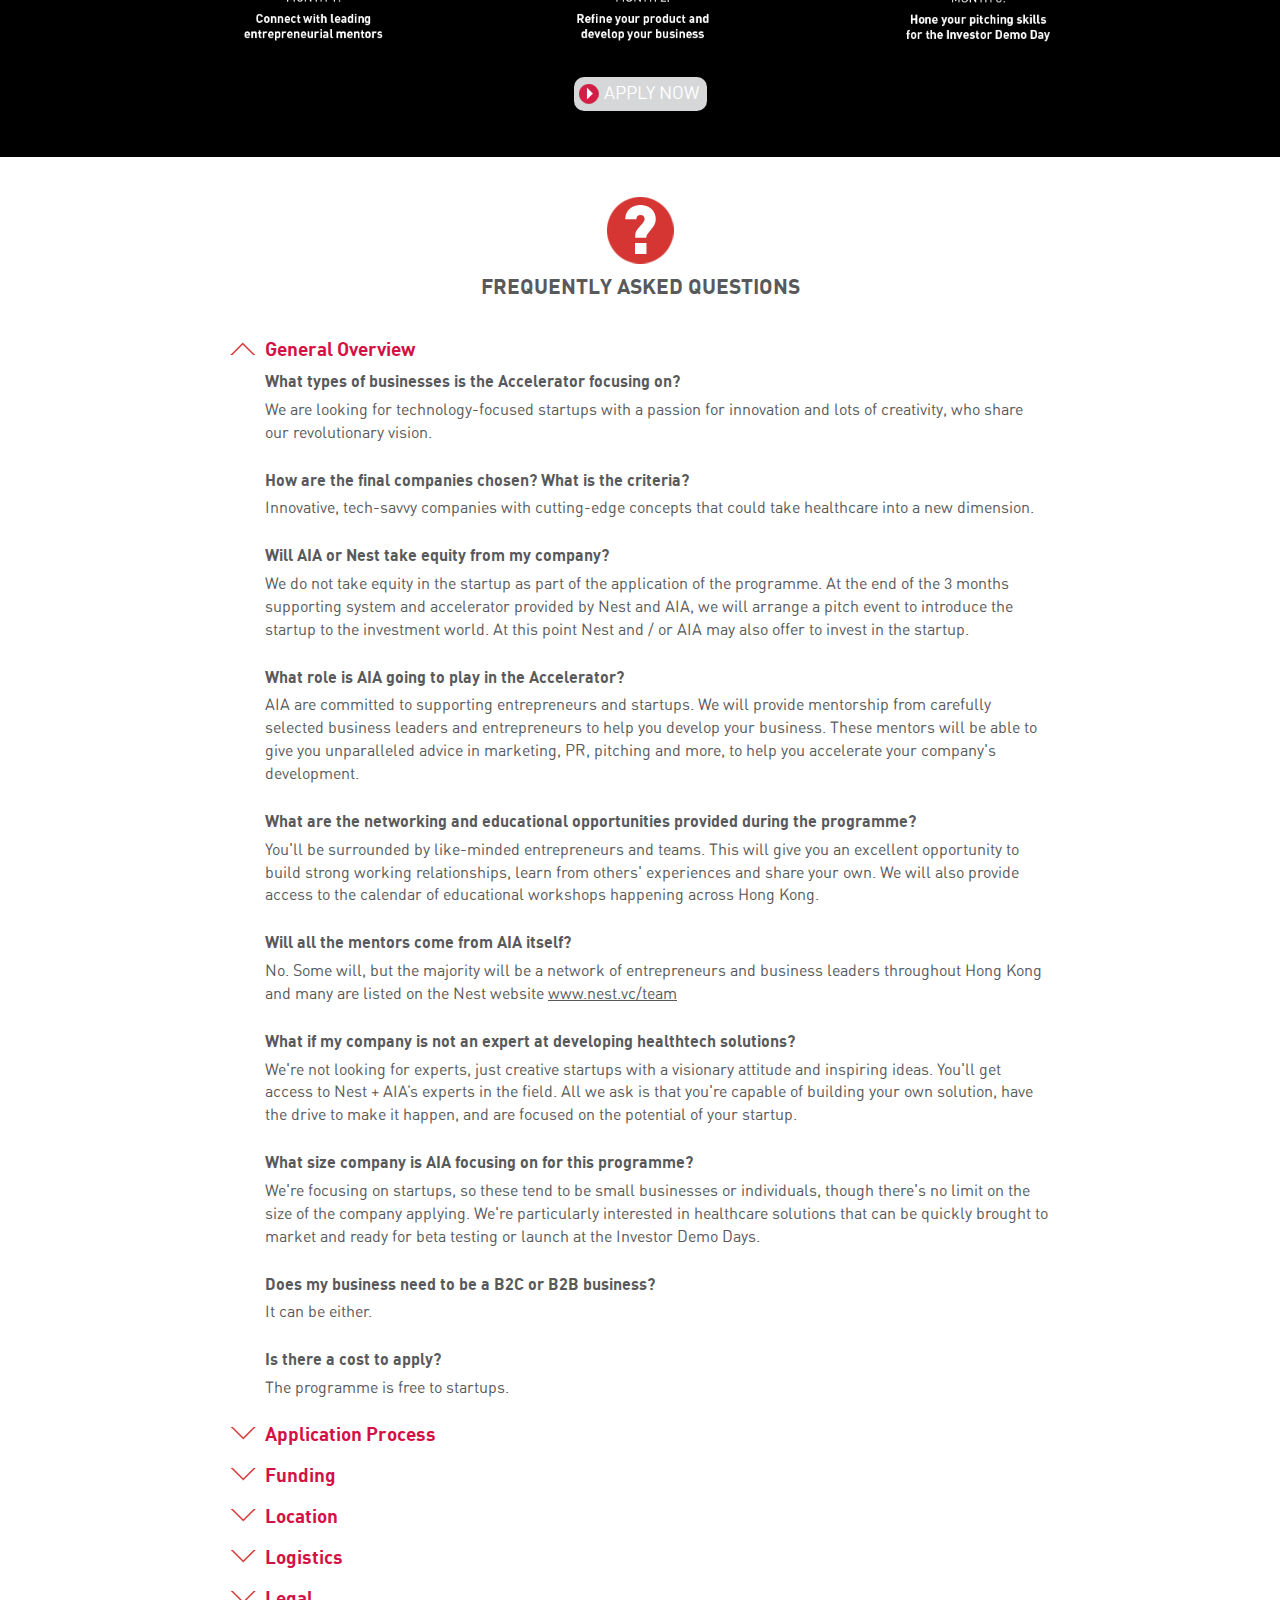
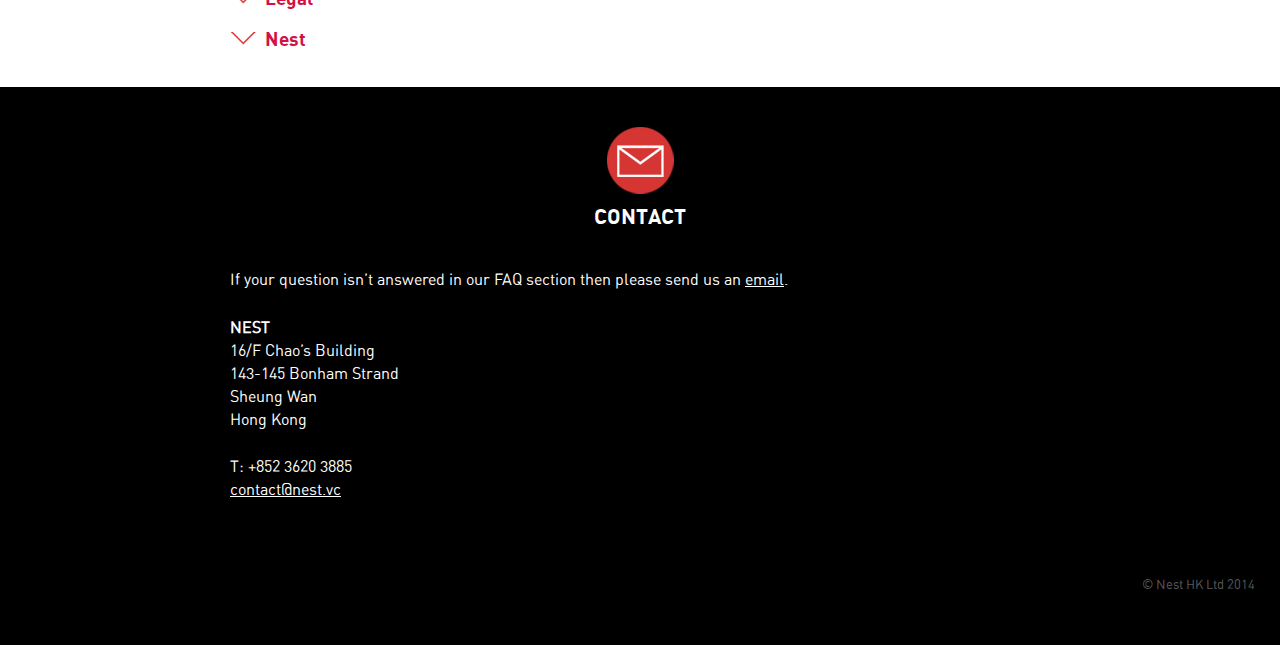
==== commit 2111a975: "updated location text" ====
--- a/index.html
+++ b/index.html
@@ -253,7 +253,7 @@
         <p>What are the networking and educational opportunities provided during the programme?</p>
       </div>
       <div class="answer">
-        <p>You'll be based in a centrally located office, so you'll be surrounded by like-minded entrepreneurs and teams. This will give you an excellent opportunity to build strong working relationships, learn from others' experiences and share your own. We will also provide access to the calendar of educational workshops happening across Hong Kong. </p>
+        <p>You'll be surrounded by like-minded entrepreneurs and teams. This will give you an excellent opportunity to build strong working relationships, learn from others' experiences and share your own. We will also provide access to the calendar of educational workshops happening across Hong Kong. </p>
       </div>
     </div>
     <div class="faq">
@@ -382,6 +382,7 @@
   <div class="faq_section" id="faq_location">
     <h3>Location</h3>
     <div class="faq_list">
+    	<!--
       <div class="faq">
         <div class="question">
           <p>Where is the AIA Accelerator office?</p>
@@ -390,12 +391,13 @@
           <p>The AIA Accelerator office will be located on Hong Kong Island</p>
         </div>
       </div>
+     -->
       <div class="faq">
         <div class="question">
           <p>Do companies have to be on site for the entire 12-week period?</p>
         </div>
         <div class="answer">
-          <p>We recommend that you're on-site as much as possible during the programme. The more immersed in it you are, the more you'll gain. Although we appreciate you may need to occasionally work elsewhere, please be aware that participating companies won't be able to take any AIA information or data away from the AIA Accelerator office. There may be other restrictions on what work can be taken off-site, to make sure our confidential information and intellectual property rights are protected.</p>
+          <p>We recommend that you're on-site as much as possible during the programme. The more immersed in it you are, the more you'll gain. Although we appreciate you may need to occasionally work elsewhere, please be aware that participating companies won't be able to take any AIA information or data away. There may be other restrictions on what work can be taken off-site, to make sure our confidential information and intellectual property rights are protected.</p>
         </div>
       </div>
       <div class="faq">
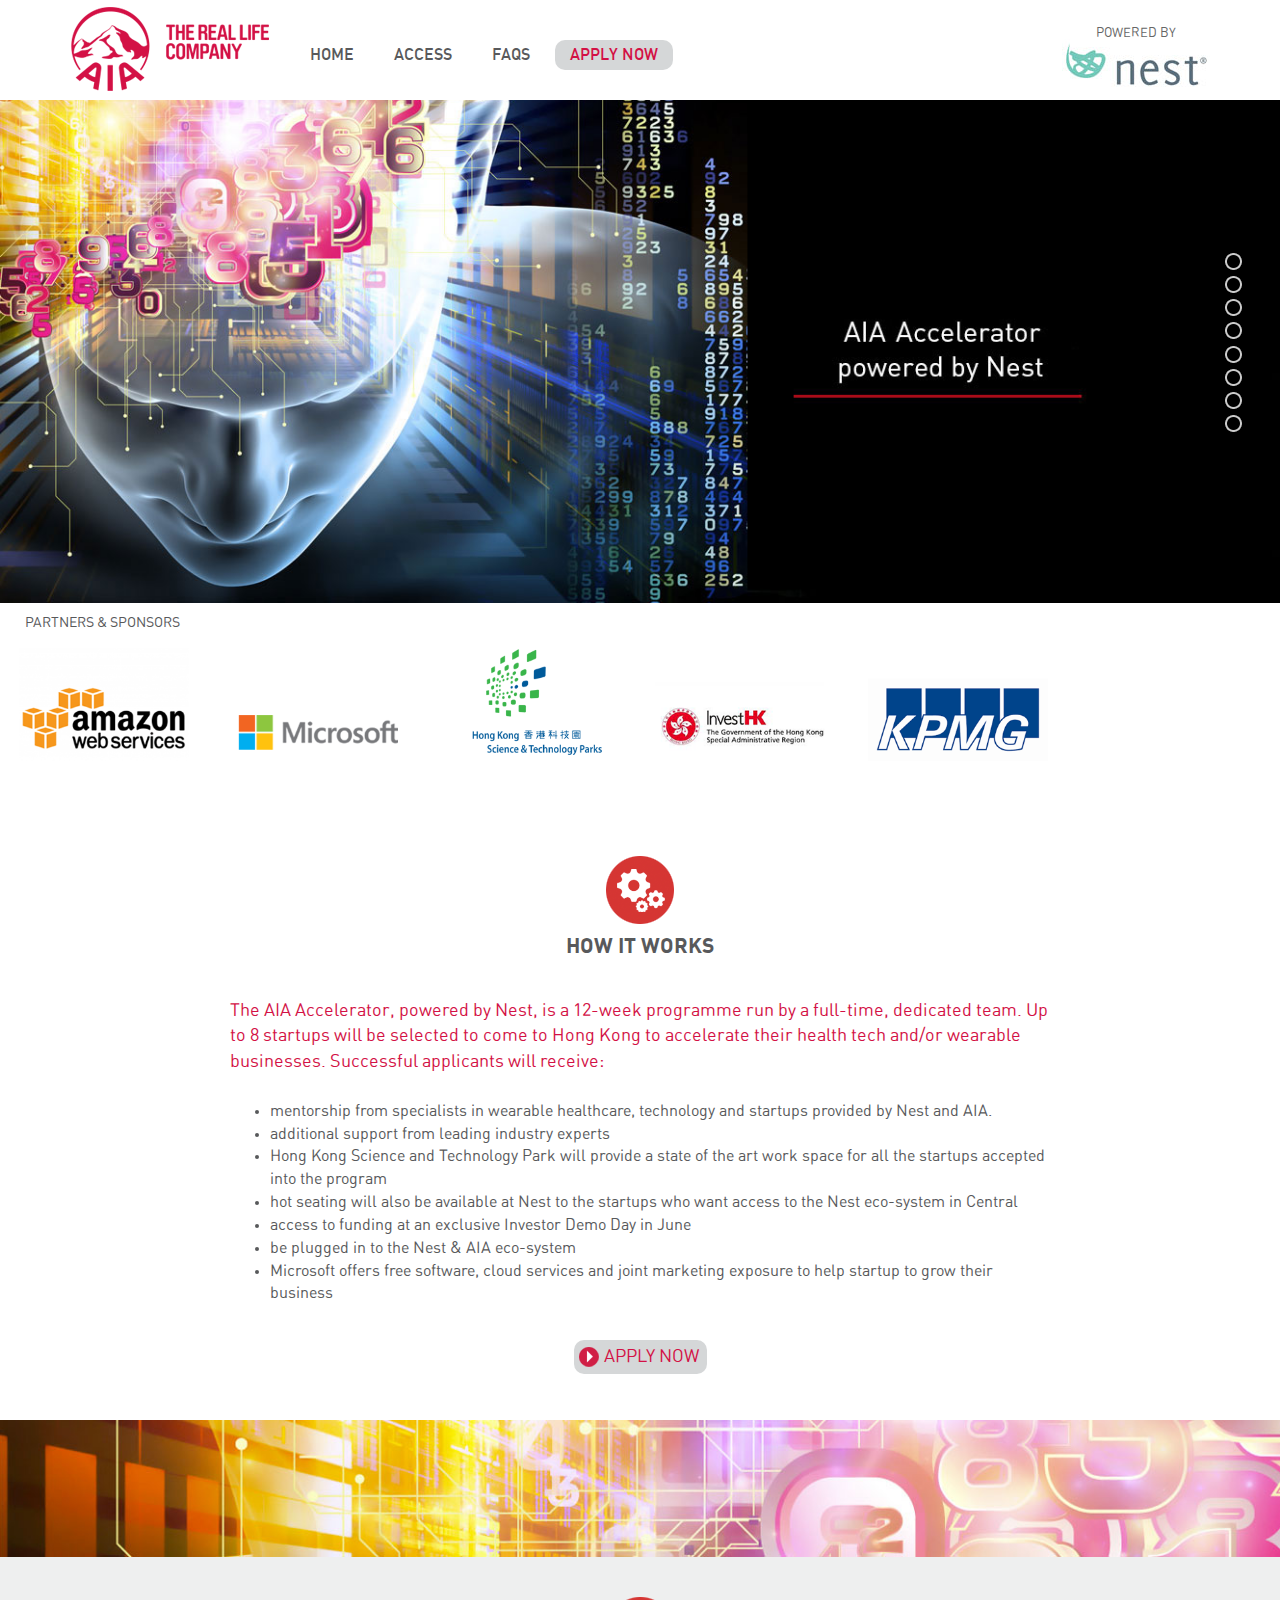
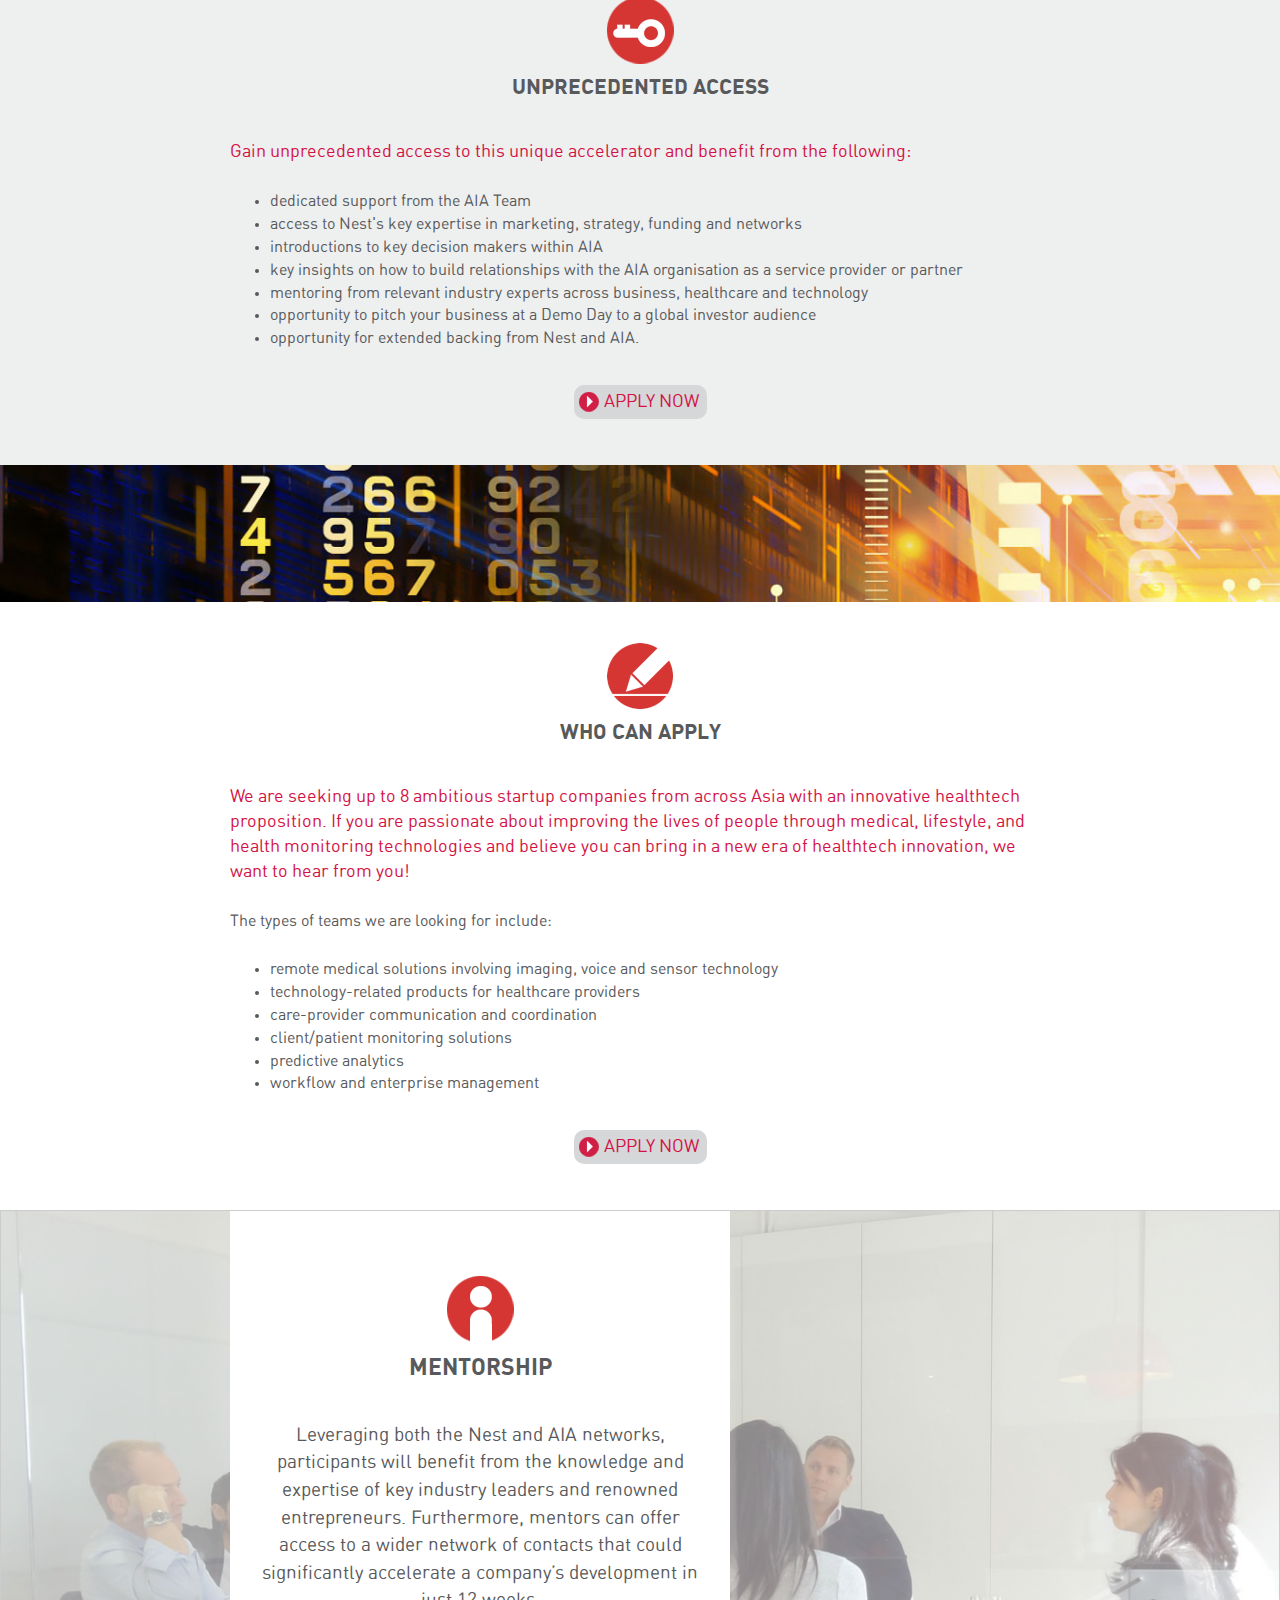
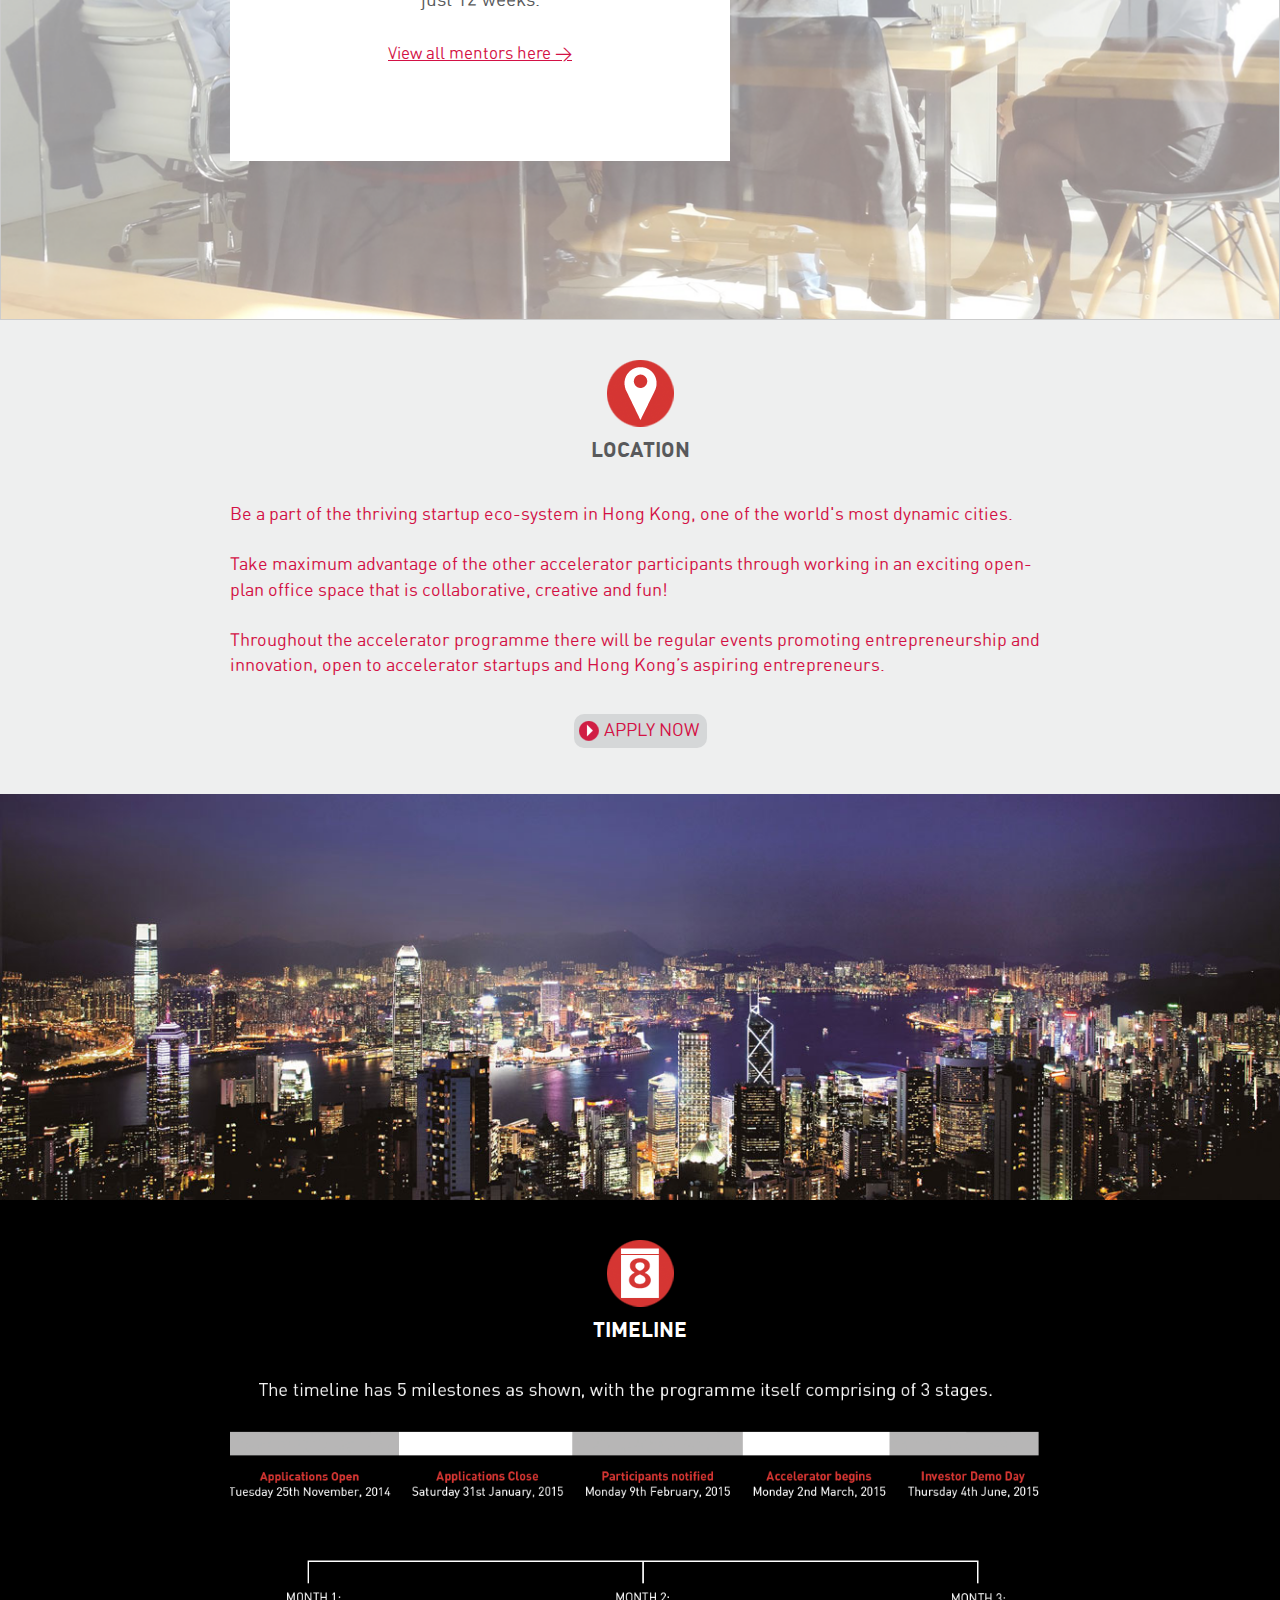
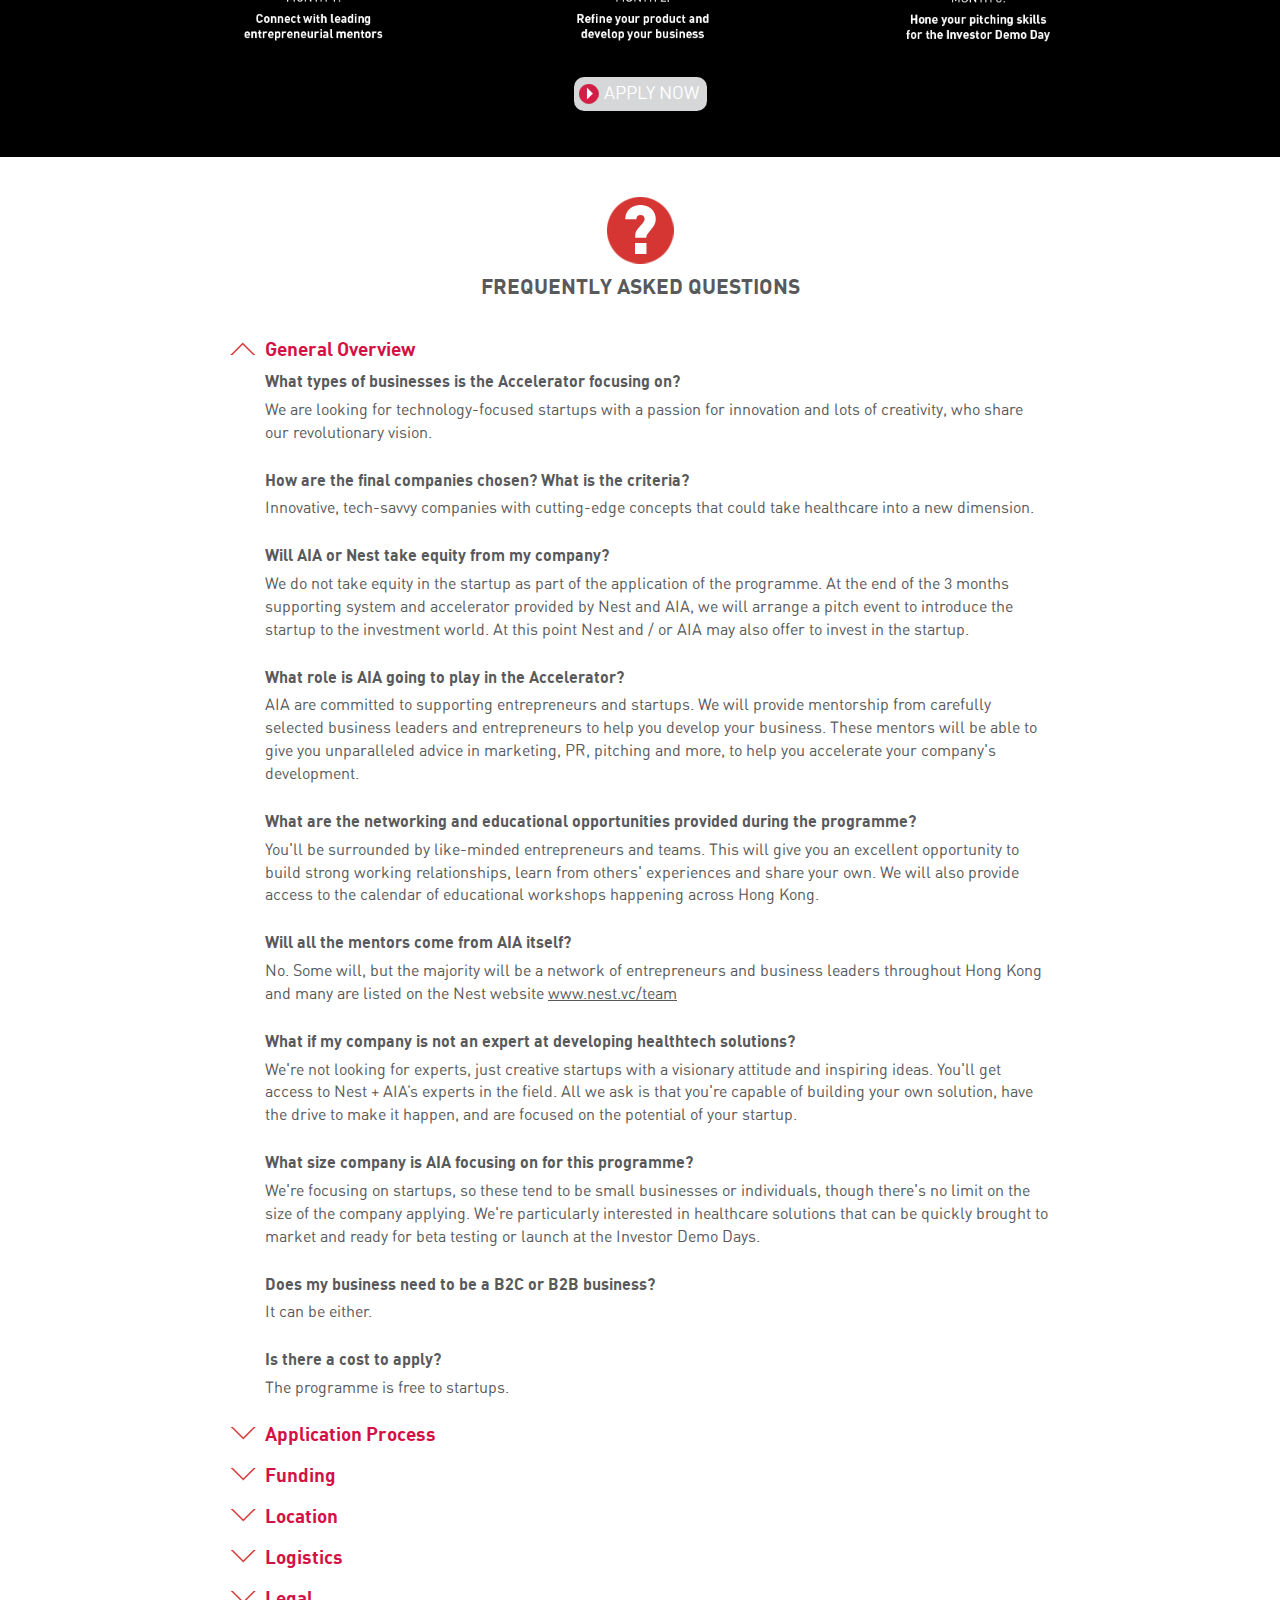
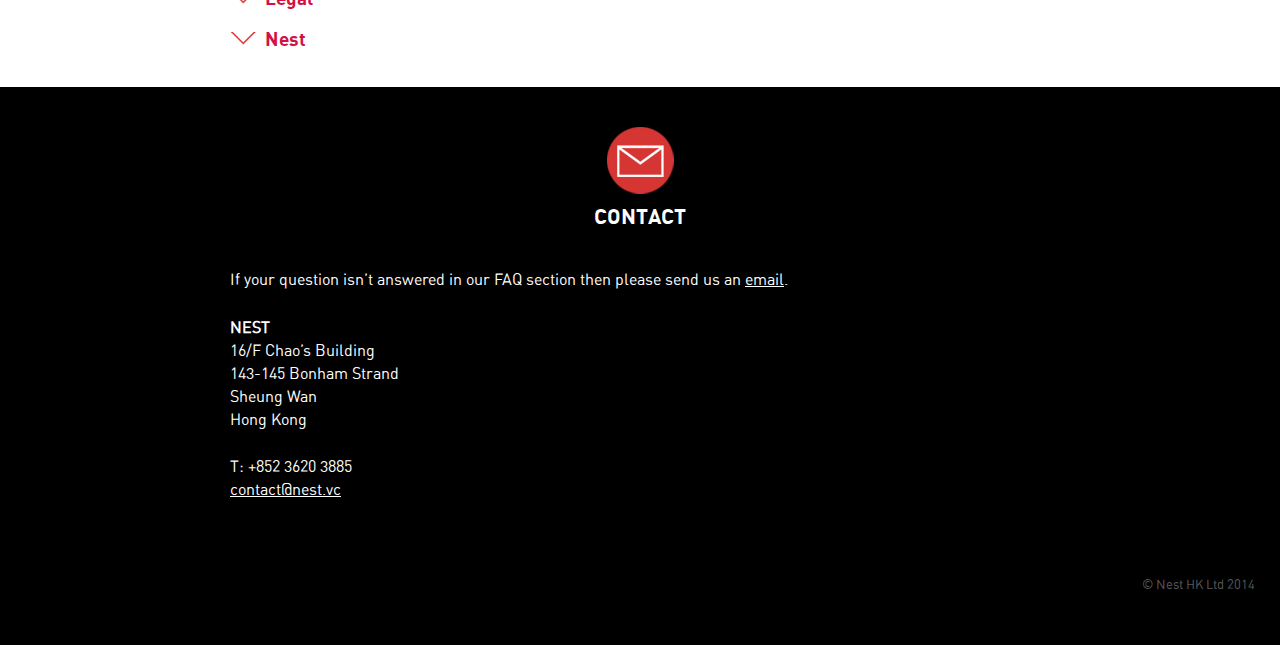
==== commit 56dd6747: "content update, microsoft logo" ====
--- a/index.html
+++ b/index.html
@@ -43,8 +43,8 @@
             <span class="icon-bar"></span>
   
           </button>
-          <a class="navbar-brand hidden-xs hidden-sm" href="#"><img src="images/aia_logo.jpg" title="AIA" alt="AIA" /></a>
-          <a class="navbar-brand hidden-lg hidden-md" href="#"><img src="images/aia_logo.jpg" title="AIA" alt="AIA" /></a>
+          <a class="navbar-brand hidden-xs hidden-sm" href="#"><img src="images/aia_logo.png" title="AIA" alt="AIA" /></a>
+          <a class="navbar-brand hidden-lg hidden-md" href="#"><img src="images/aia_logo_mobile.png" title="AIA" alt="AIA" /></a>
          <!--<a class="navbar-brand mobile_nest_link hidden-sm hidden-md hidden-lg" href="http://www.nest.vc/" target="_blank"> Powered By Nest</a>-->
         </div>
         <div class="navbar-collapse collapse">
@@ -76,7 +76,7 @@
         <!--<img src="images/sponsors.jpg" alt="Partners & Sponsors" class="partners_img" title="Partners & Sponsors"/>-->
         <div class="sponsors">
         	<div class="sponsor col-sm-2 col-xs-4"><a href="http://aws.amazon.com" target="_blank"><img src="images/amazon_logo.png" alt="Amazon Web Service"/></a></div>
-        	<div class="sponsor col-sm-2 col-xs-4"><a href="http://www.dorsey.com" target="_blank"><img src="images/dorsey_logo.png" alt="Dorsey & Whitney"/></a></div>
+        	<div class="sponsor col-sm-2 col-xs-4"><a href="http://www.microsoft.com" target="_blank"><img src="images/microsoft_logo.png" alt="Microsoft"/></a></div>
 			<div class="sponsor col-sm-2 col-xs-4"><a href="http://www.hkstp.org" target="_blank"><img src="images/hkstp_logo.png" alt="Hong Kong Science & Technology Park"/></a></div>
 			<div class="sponsor col-sm-2 col-xs-4"><a href="http://www.investhk.gov.hk" target="_blank"><img src="images/investhk_logo.png" alt="InvestHK"/></a></div>
 			<div class="sponsor col-sm-2 col-xs-4 "><a href="https://www.kpmg.com" target="_blank"><img src="images/kpmg_logo.png" alt="KPMG"/></a></div>
--- a/css/main.css
+++ b/css/main.css
@@ -159,7 +159,7 @@
 }
 
 .navbar{
-	height:90px;
+	height:100px;
 	
 	background:#fff;
 }
@@ -458,7 +458,7 @@
 
 	
 .navbar-nav{
-	margin-top:20px;
+	margin-top:40px;
 	margin-left:5px;
 }
 .navbar-nav>li>a{
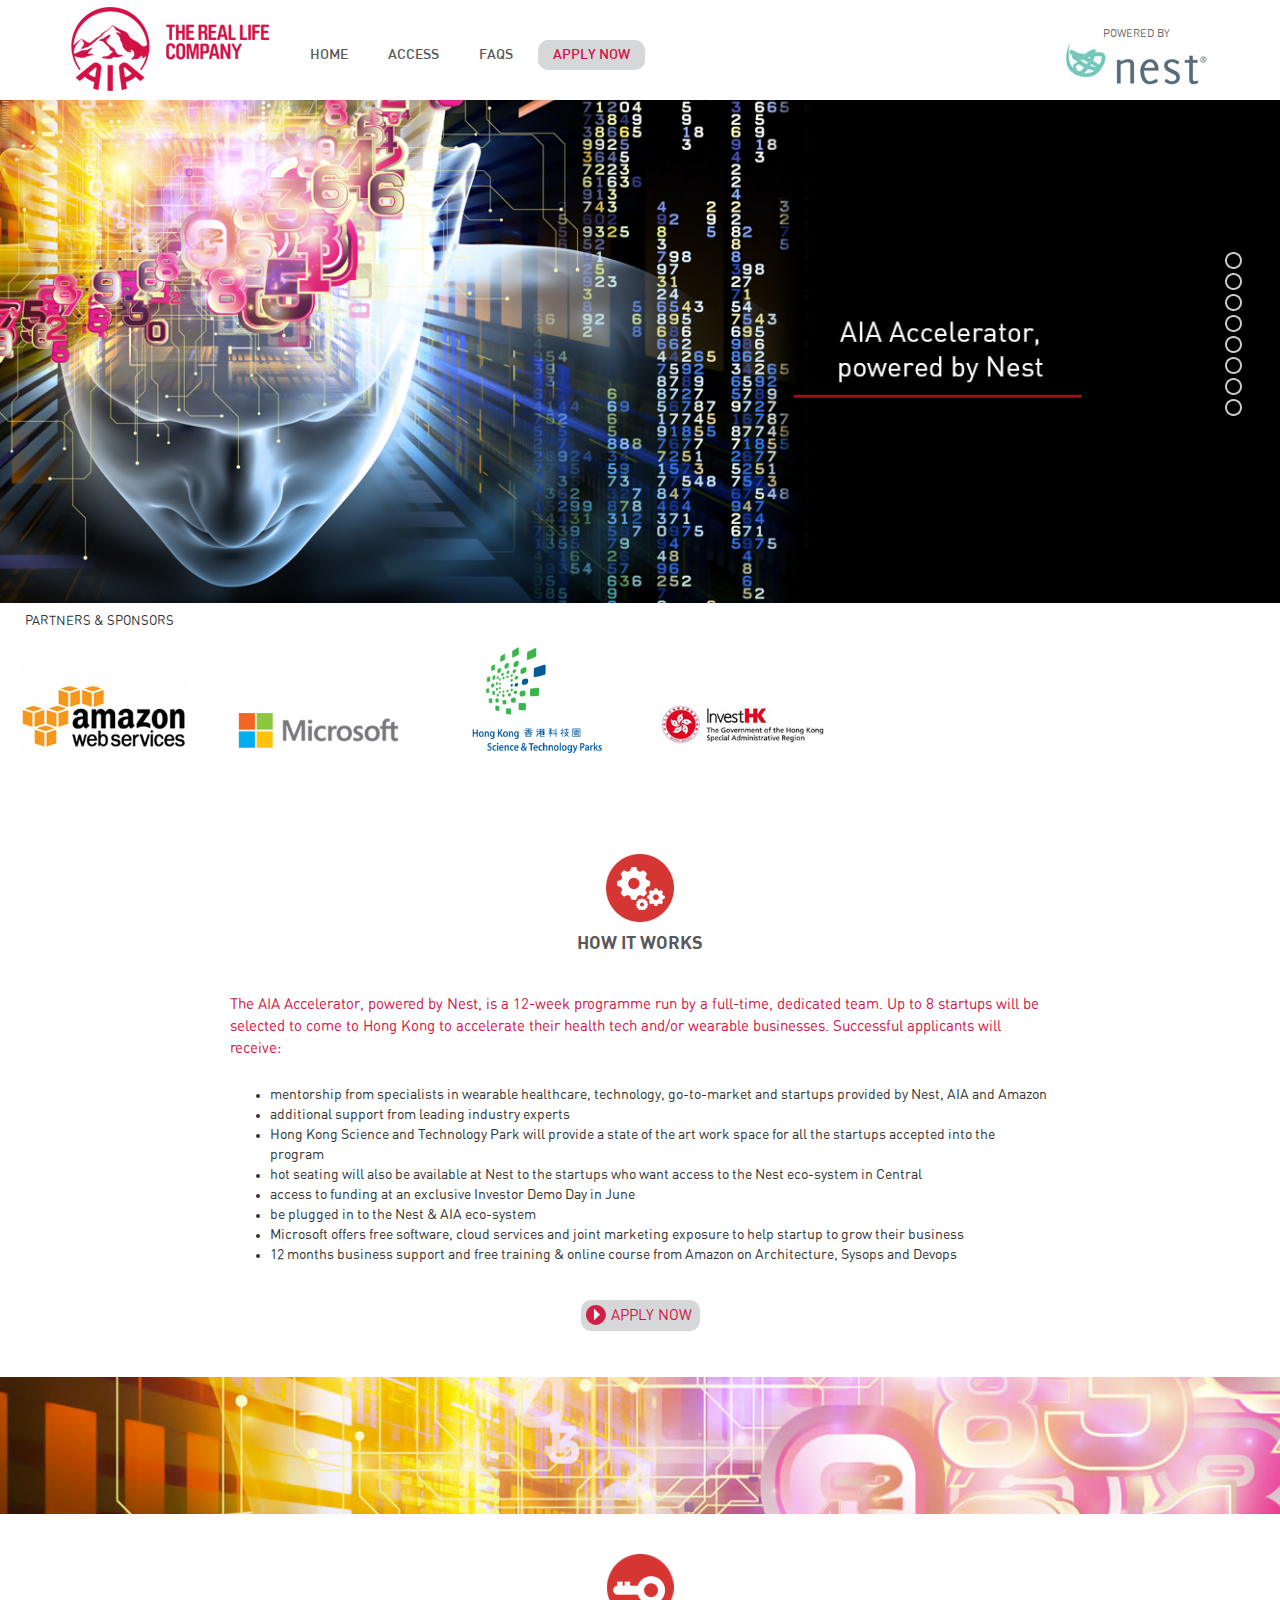
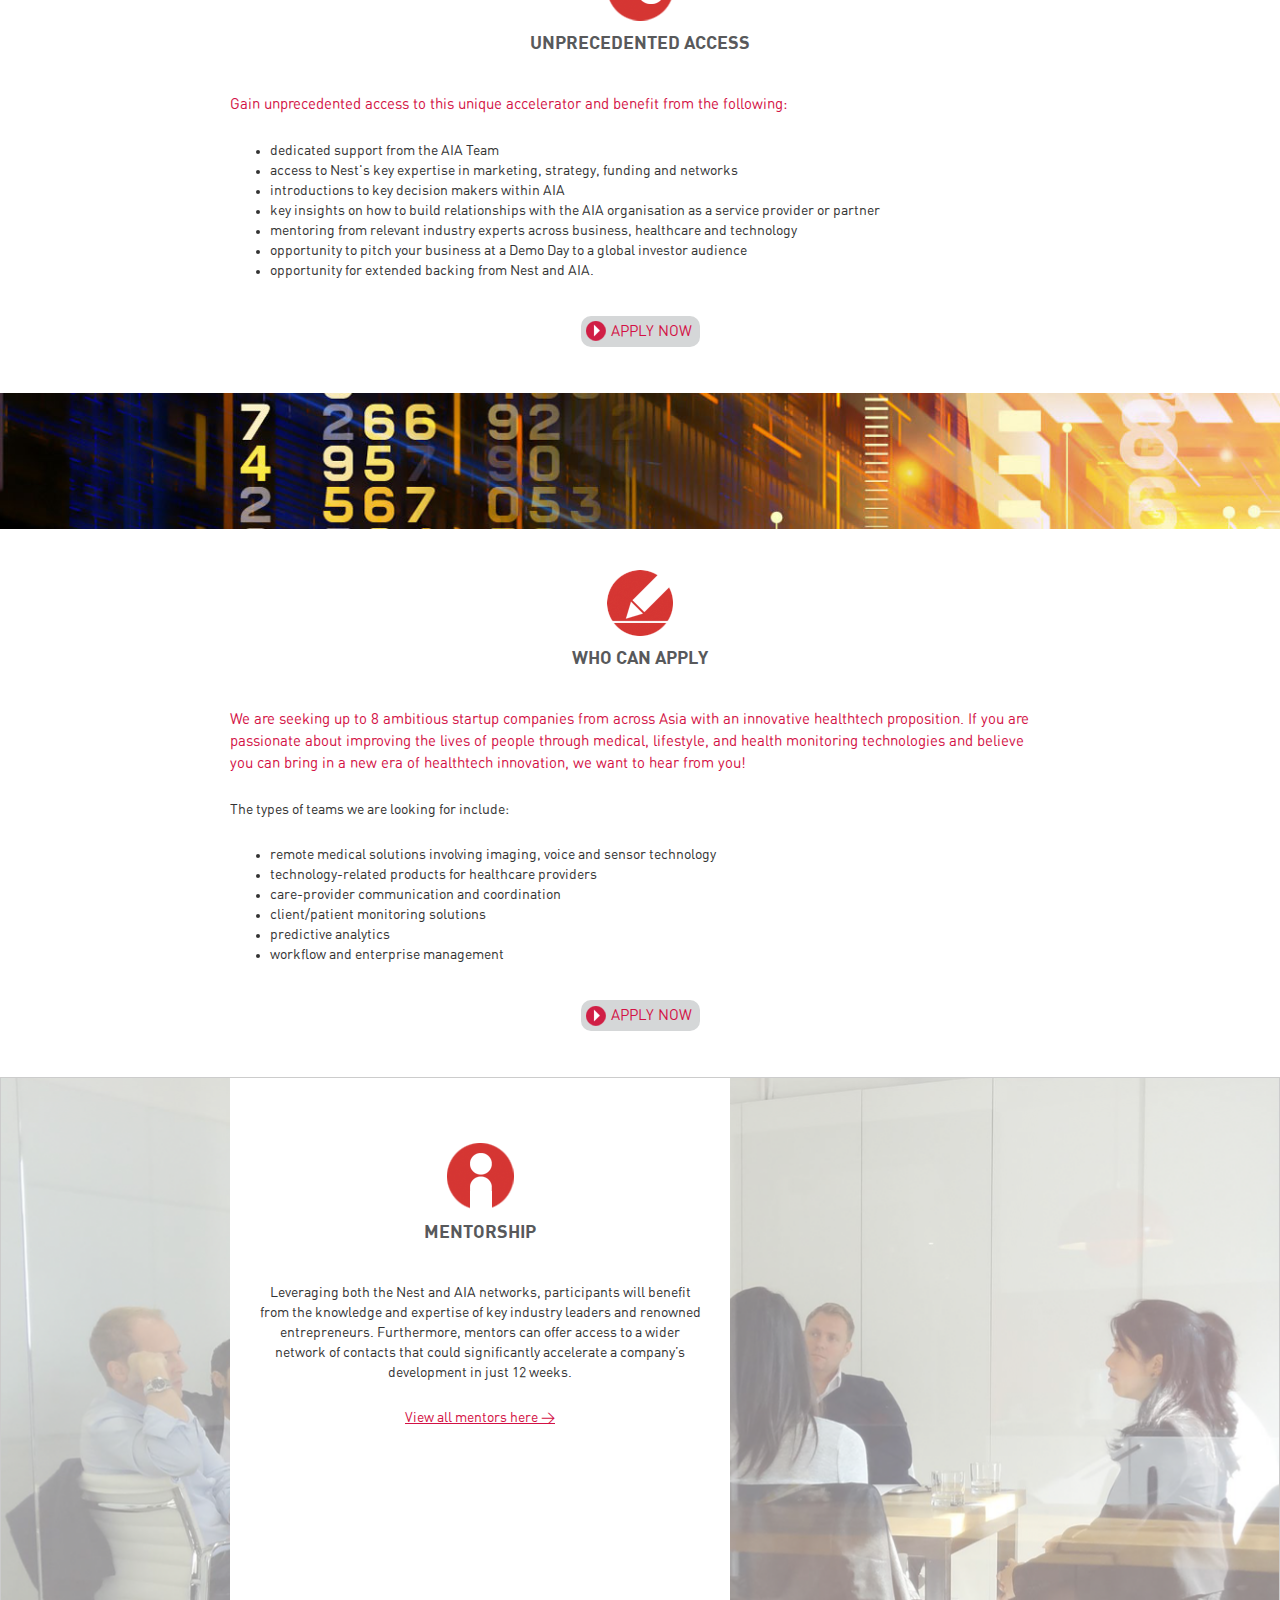
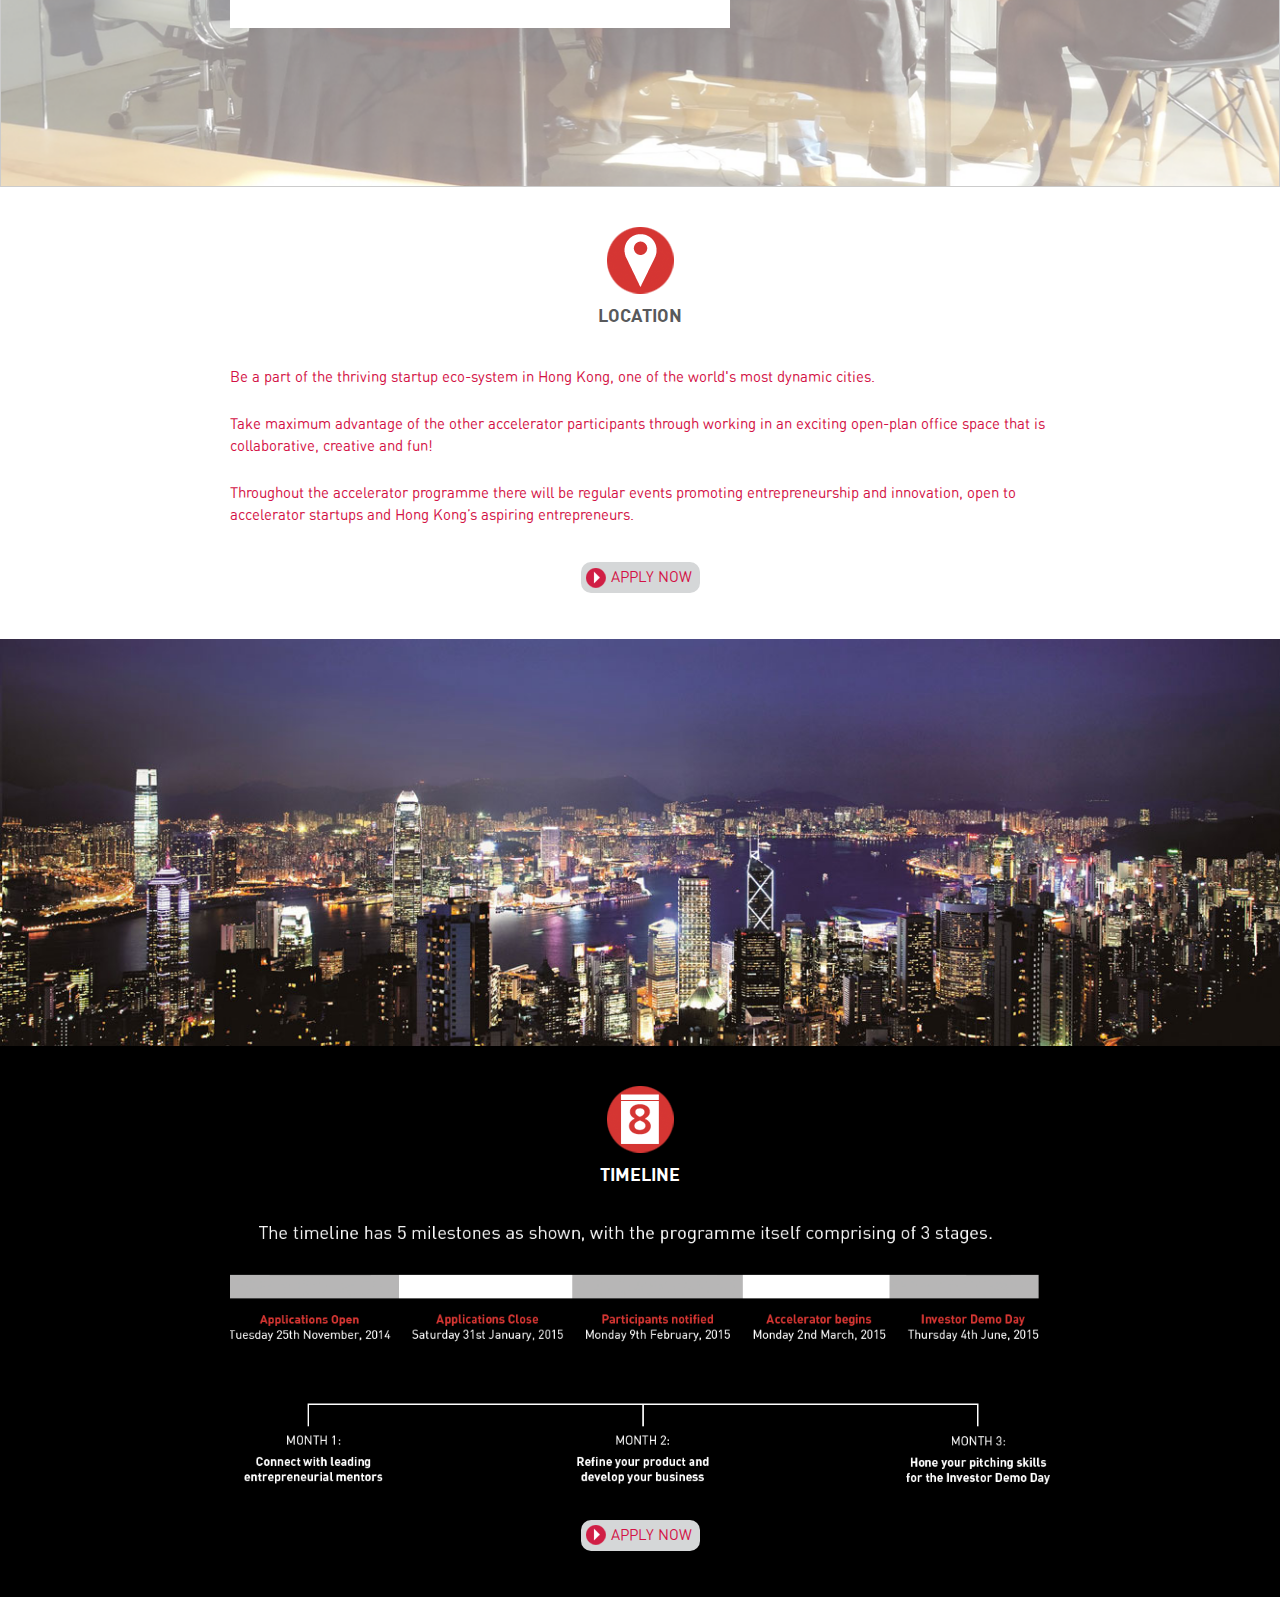
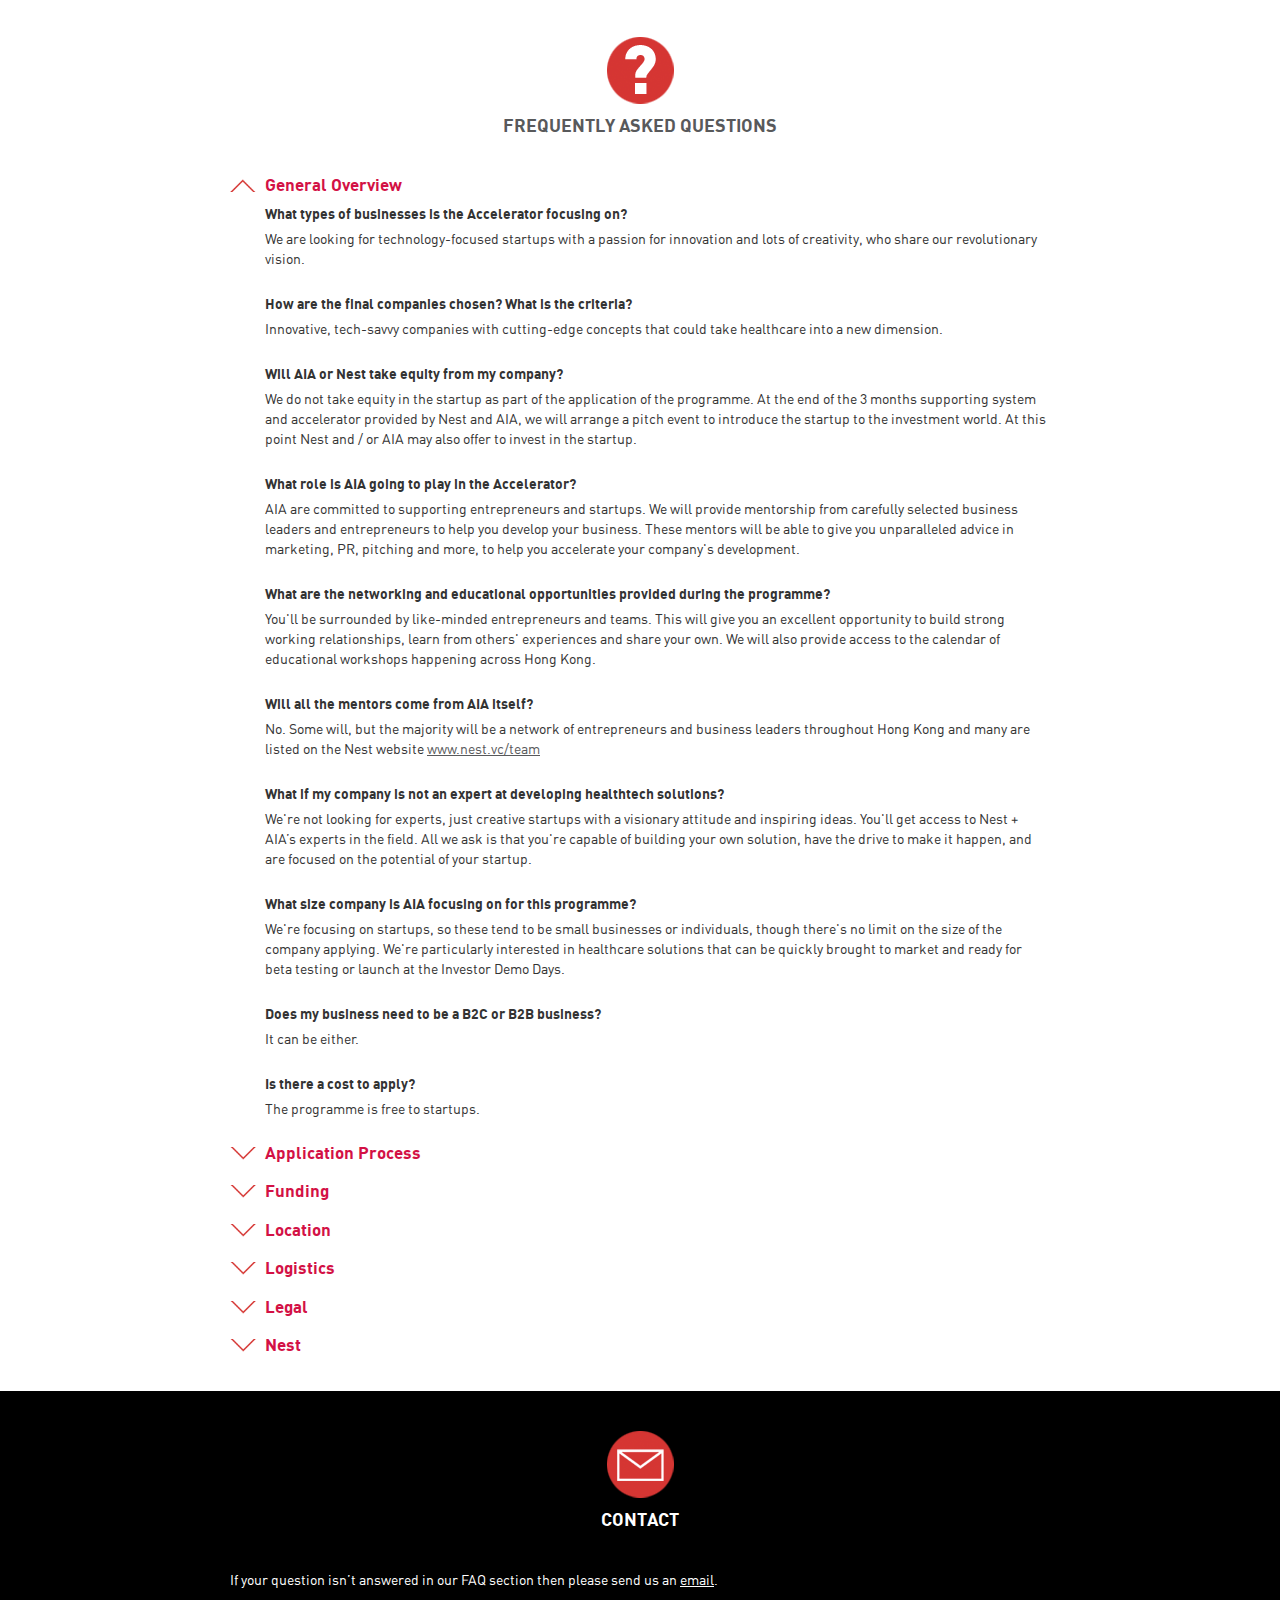
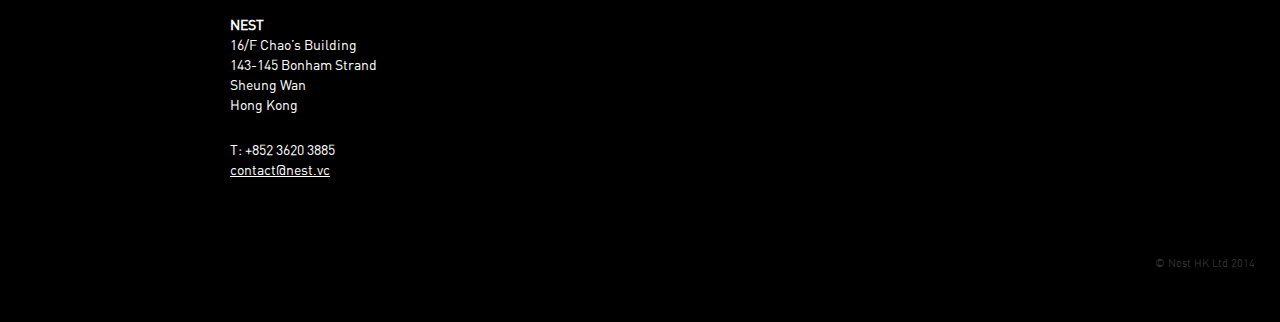
==== commit 432e3788: "starts to convert css to SCSS" ====
--- a/index.html
+++ b/index.html
@@ -12,7 +12,7 @@
         <meta property="og:title" content="AIA Accelerator - Powered by Nest"/>
        	<meta property="og:site_name" content="AIA Accelerator - Powered by Nest"/>
         <meta property="og:image" content="http://www.nest.vc/AIA/accelerator/images/og_image.jpg" />
-        
+        <meta property="og:url" content="http://www.aia-accelerator.com/" />
         
         <meta name="viewport" content="width=device-width, initial-scale=1">
 		
@@ -75,11 +75,11 @@
         <p class="partners_title">Partners &amp; Sponsors</p>
         <!--<img src="images/sponsors.jpg" alt="Partners & Sponsors" class="partners_img" title="Partners & Sponsors"/>-->
         <div class="sponsors">
-        	<div class="sponsor col-sm-2 col-xs-4"><a href="http://aws.amazon.com" target="_blank"><img src="images/amazon_logo.png" alt="Amazon Web Service"/></a></div>
-        	<div class="sponsor col-sm-2 col-xs-4"><a href="http://www.microsoft.com" target="_blank"><img src="images/microsoft_logo.png" alt="Microsoft"/></a></div>
-			<div class="sponsor col-sm-2 col-xs-4"><a href="http://www.hkstp.org" target="_blank"><img src="images/hkstp_logo.png" alt="Hong Kong Science & Technology Park"/></a></div>
-			<div class="sponsor col-sm-2 col-xs-4"><a href="http://www.investhk.gov.hk" target="_blank"><img src="images/investhk_logo.png" alt="InvestHK"/></a></div>
-			<div class="sponsor col-sm-2 col-xs-4 "><a href="https://www.kpmg.com" target="_blank"><img src="images/kpmg_logo.png" alt="KPMG"/></a></div>
+        	<div class="sponsor col-sm-2 col-xs-6"><a href="http://aws.amazon.com" target="_blank"><img src="images/amazon_logo.png" alt="Amazon Web Service"/></a></div>
+        	<div class="sponsor col-sm-2 col-xs-6"><a href="http://www.microsoft.com" target="_blank"><img src="images/microsoft_logo.png" alt="Microsoft"/></a></div>
+			<div class="sponsor col-sm-2 col-xs-6"><a href="http://www.hkstp.org" target="_blank"><img src="images/hkstp_logo.png" alt="Hong Kong Science & Technology Park"/></a></div>
+			<div class="sponsor col-sm-2 col-xs-6"><a href="http://www.investhk.gov.hk" target="_blank"><img src="images/investhk_logo.png" alt="InvestHK"/></a></div>
+			<!--<div class="sponsor col-sm-2 col-xs-4 "><a href="https://www.kpmg.com" target="_blank"><img src="images/kpmg_logo.png" alt="KPMG"/></a></div>-->
 
         	<div class="allclear"></div>
         </div>
@@ -94,13 +94,14 @@
          <div class="intro"><p>The AIA Accelerator, powered by Nest, is a 12-week programme run by a full-time, dedicated team. Up to 8 startups will be selected to come to Hong Kong to accelerate their health tech and/or wearable businesses. Successful applicants will receive:</p>
 		</div>      	
       	<ul>
-      		<li>mentorship from specialists in wearable healthcare, technology and startups provided by Nest and AIA. 
+      		<li>mentorship from specialists in wearable healthcare, technology, go-to-market and startups provided by Nest, AIA and Amazon</li> 
       			<li>additional support from leading industry experts</li>
 <li>Hong Kong Science and Technology Park will provide a state of the art work space for all the startups accepted into the program</li>
 <li>hot seating will also be available at Nest to the startups who want access to the Nest eco-system in Central</li>
 <li>access to funding at an exclusive Investor Demo Day in June</li>
 <li>be plugged in to the Nest &amp; AIA eco-system</a></li>
 <li>Microsoft offers free software, cloud services and joint marketing exposure to help startup to grow their business</li>
+<li>12 months business support and free training &amp; online course from Amazon on Architecture, Sysops and Devops</li>
 
       	</ul>
       	<div class="section_apply_now"><a href="https://angel.co/aia-accelerator-powered-by-nest" target="_blank" title="Apply Now" class="applynow">Apply Now</a></div>
--- a/css/main.css
+++ b/css/main.css
@@ -1,735 +1,419 @@
-/* ==========================================================================
-   Author's custom styles
-   ========================================================================== */
-
 @font-face {
-    font-family: 'dinbold';
-    src: url('../fonts/din-bold-webfont.eot');
-    src: url('../fonts/din-bold-webfont.eot?#iefix') format('embedded-opentype'),
-         url('../fonts/din-bold-webfont.woff2') format('woff2'),
-         url('../fonts/din-bold-webfont.woff') format('woff'),
-         url('../fonts/din-bold-webfont.ttf') format('truetype'),
-         url('../fonts/din-bold-webfont.svg#dinbold') format('svg');
-    font-weight: normal;
-    font-style: normal;
-
-}
-
-
-
-
+  font-family: dinbold;
+  src: url("../fonts/din-bold-webfont.eot");
+  src: url("../fonts/din-bold-webfont.eot?#iefix") format("embedded-opentype"), url("../fonts/din-bold-webfont.woff2") format("woff2"), url("../fonts/din-bold-webfont.woff") format("woff"), url("../fonts/din-bold-webfont.ttf") format("truetype"), url("../fonts/din-bold-webfont.svg#dinbold") format("svg");
+  font-weight: normal;
+  font-style: normal; }
 @font-face {
-    font-family: 'dinregular';
-    src: url('../fonts/din-regular-webfont.eot');
-    src: url('../fonts/din-regular-webfont.eot?#iefix') format('embedded-opentype'),
-         url('../fonts/din-regular-webfont.woff2') format('woff2'),
-         url('../fonts/din-regular-webfont.woff') format('woff'),
-         url('../fonts/din-regular-webfont.ttf') format('truetype'),
-         url('../fonts/din-regular-webfont.svg#dinregular') format('svg');
-    font-weight: normal;
-    font-style: normal;
-
-}
-
-
-
+  font-family: dinregular;
+  src: url("../fonts/din-regular-webfont.eot");
+  src: url("../fonts/din-regular-webfont.eot?#iefix") format("embedded-opentype"), url("../fonts/din-regular-webfont.woff2") format("woff2"), url("../fonts/din-regular-webfont.woff") format("woff"), url("../fonts/din-regular-webfont.ttf") format("truetype"), url("../fonts/din-bold-regular.svg#dinregular") format("svg");
+  font-weight: normal;
+  font-style: normal; }
 @font-face {
-    font-family: 'dinmedium';
-    src: url('../fonts/din-medium-webfont.eot');
-    src: url('../fonts/din-medium-webfont.eot?#iefix') format('embedded-opentype'),
-         url('../fonts/din-medium-webfont.woff2') format('woff2'),
-         url('../fonts/din-medium-webfont.woff') format('woff'),
-         url('../fonts/din-medium-webfont.ttf') format('truetype'),
-         url('../fonts/din-medium-webfont.svg#din_mediumregular') format('svg');
-    font-weight: normal;
-    font-style: normal;
-
-}
-
-
-
-html, body{
-	font-family: "dinregular", Arial, Helvetica, sans-serif;
-	font-size:16px;
-	color:#58595b;
-	background:#fff;
-
-}
-
-
-
+  font-family: dinmedium;
+  src: url("../fonts/din-medium-webfont.eot");
+  src: url("../fonts/din-medium-webfont.eot?#iefix") format("embedded-opentype"), url("../fonts/din-medium-webfont.woff2") format("woff2"), url("../fonts/din-medium-webfont.woff") format("woff"), url("../fonts/din-medium-webfont.ttf") format("truetype"), url("../fonts/din-medium-webfont.svg#dinmedium") format("svg");
+  font-weight: normal;
+  font-style: normal; }
 body {
-    padding-top: 50px;
-	
-	
-}
-
-p, li{
-	font-family: "dinregular", Arial, Helvetica, sans-serif;
-	font-size:1em;
-	
-	
-}
+  padding-top: 50px; }
+
+html, body, p, li {
+  font-family: dinregular, Arial, Helvetica, sans-serif; }
+
+p {
+  font-size: 1em;
+  margin-bottom: 25px; }
+  p.partners_title {
+    margin-top: 10px;
+    margin-left: 25px;
+    font-size: 0.9em;
+    text-transform: uppercase; }
+
+li {
+  font-size: 1em; }
+
+.clearfix {
+  clear: both; }
+
+h1, h2, h3, h4, h5, h6 {
+  font-family: dinbold, Arial, Helvetica, sans-serif; }
+
+h2 {
+  font-size: 1.3em;
+  color: #58595b;
+  margin: 40px auto;
+  text-align: center;
+  text-transform: uppercase; }
+
+.header_banner {
+  margin-top: 45px; }
+
+#mentorship {
+  background-image: url(../images/mentorship_background.png);
+  background-position: center center;
+  background-size: cover;
+  background-repeat: no-repeat;
+  background-color: transparent;
+  min-height: 710px;
+  border: 1px solid #ccc; }
+  #mentorship h2 {
+    background-image: url(../images/mentorship_icon.png); }
+  #mentorship .mentorship_content {
+    background-color: #fff;
+    max-width: 500px;
+    width: 100%;
+    height: 550px;
+    position: relative;
+    padding: 25px;
+    text-align: center; }
+  #mentorship a.mentor_link {
+    color: #d31145; }
+
+#timeline {
+  background-color: #000; }
+  #timeline h2 {
+    background-image: url(../images/timeline_icon.png);
+    color: #fff; }
+
+#contact {
+  background-color: #000;
+  color: #fff; }
+  #contact h2 {
+    background-image: url(../images/contact_icon.png);
+    color: #fff; }
+  #contact p {
+    color: #fff; }
+  #contact a {
+    color: #fff; }
 
 @media (max-width: 767px) {
-	html, body, p,li{
-		font-size:1em ;
-	}	
-}
-
-
-footer{
-	background-color:#000000;
-	font-size:0.8em;
-	text-align:right;
-	padding:25px;
-	
-}
-
-p{
-	margin-bottom:25px;
-}
-
-a{
-	text-decoration:underline;
-	color:#58595b;
-} 
-a:hover{
-	text-decoration:none;
-	
-}
-
-a:link, a:hover, a:visited, a:active{
-	
-}
-
-.clearfix{
-	clear:both;
-}
-
-h1, h2, h3, h4, h5, h6{
-	font-family:"dinbold", Arial, Helvetica, sans-serif;
-}
-
-h2{
-	font-size:1.3em;
-	color:#58595b;
-	margin:40px auto;
-	
-	text-align:center;
-	text-transform:uppercase;
-	
-}
-
-.jumbotron.fullwidth{
-	padding-left:0;
-	padding-right:0;
-	padding-top:0;
-	background:#fff;
-	padding-bottom:0;
-	
-}
-
-.header_banner{
-	margin-top:45px;
-	
-}
-
-p.partners_title{
-	margin-top:10px;
-	margin-left:25px;
-	font-size:0.9em;
-	text-transform:uppercase;
-}
-
-.partners_img{
-	width:100%;
-	max-width:1365px;
-}
-
-.jumbotron.fullwidth img{
-	width:100%;
-	
-}
-
-.fullwidth .container{
-	width:100%;
-	padding-left:0; 
-	padding-right:0;
-}
-
-.navbar{
-	height:100px;
-	
-	background:#fff;
-}
-
-.navbar-toggle .icon-bar{
-	background-color:#333;
-}
-
-.navbar-brand{
-	height:auto;
-	padding:5px 15px;
-}
-
-
-.navbar-nav{
-	background:#ffffff;
-}
-
-.navbar-nav>li>a{
-	text-shadow:none;
-	font-size: 1em;
-	color:#58595b;
-	padding:5px 15px;
-	margin:0 5px;
-	text-transform:uppercase;
-	font-family:"dinmedium", Arial, Helvetica, sans-serif;
-	text-decoration:none;
-}
-
-.navbar-nav>li>a:hover{
-	
-	
-}
-
-.section_apply_now{
-	text-align:center;
-	margin:40px auto 25px auto;
-	
-	
-}
-
-.section_apply_now a.applynow{
-	padding:8px 8px 8px 30px;
-	
-	background-image:url(../images/applynow_icon.png);
-	background-position:5px center;
-	background-repeat:no-repeat;
-	font-size:1.1em;
-	text-transform:uppercase;
-	text-decoration:none;
-}
-
-.section_apply_now a.applynow:hover{
-	color:#fff;
-}
-
-section .container{
-	padding: 0 40px 25px 40px;
-	margin:0 auto;
-	max-width:900px;
-}
-
-section .container h2{
-	padding: 80px 0 0 0;
-	background-position:center top;
-	background-repeat:no-repeat;
-}
-
-section .intro{
-	color:#d31145;
-	font-size:1.1em;
-}
-
-.section_footer_image img{
-	width:100%;
-}
-
-#howitworks h2{
-	background-image:url(../images/howitworks_icon.png);
-}
-
-#access h2{
-	background-image:url(../images/access_icon.png);
-}
-
-#who h2{
-	background-image:url(../images/who_icon.png);
-}
-
-#mentorship h2{
-	background-image:url(../images/mentorship_icon.png);	
-}
-
-#location h2{
-	background-image:url(../images/location_icon.png);
-}
-
-#timeline h2{
-	background-image:url(../images/timeline_icon.png);
-}
-
-#faqs h2{
-	background-image:url(../images/faq_icon.png);
-}
-
-
-
-#contact h2{
-	background-image:url(../images/contact_icon.png);	
-}
-
-
-#mentorship{
-	background-image: url(../images/mentorship_background.png);
-	background-position:center center;
-	background-size:cover;
-	background-repeat:no-repeat;
-	background-color:transparent;
-	min-height:710px;
-	border:1px solid #cccccc;
-}
-
-#mentorship .mentorship_content{
-	background-color:#ffffff;
-	max-width:500px;
-	width:100%;
-	height:550px;
-	position:relative;
-	 
-	padding:25px;
-	text-align:center;
-}
-
+  section .container {
+    padding: 0 10px 25px; }
+
+  .sponsors {
+    z-index: 2; }
+
+  .sponsor {
+    text-align: center; }
+    .sponsor img {
+      width: 100%;
+      max-width: 190px; }
+
+  #mentorship {
+    background-image: none;
+    background-position: center center;
+    background-size: cover;
+    background-repeat: no-repeat;
+    background-color: transparent;
+    min-height: 0;
+    border: none; }
+    #mentorship .mentorship_content {
+      background-color: #fff;
+      max-width: 100%;
+      width: 100%;
+      height: auto;
+      position: relative;
+      margin: 0;
+      padding: 0;
+      text-align: left; }
+
+  #timeline {
+    background-color: transparent;
+    color: #58595b; }
+    #timeline h2 {
+      background-color: transparent;
+      color: #58595b; }
+    #timeline p {
+      background-color: transparent;
+      color: #58595b; }
+
+  p.partners_title {
+    margin-top: 10px;
+    margin-left: 10px;
+    font-size: 0.9em; } }
+footer {
+  background-color: #000;
+  font-size: 0.8em;
+  text-align: right;
+  padding: 25px; }
+
+a {
+  text-decoration: underline;
+  color: #58595b; }
+  a:hover {
+    text-decoration: none; }
+  a.applynow {
+    border-radius: 10px;
+    color: #d31145;
+    background: #d5d7d8; }
+  a.mobile_nest_link {
+    text-decoration: none;
+    text-transform: uppercase;
+    font-size: 1em;
+    position: absolute;
+    left: 5px;
+    top: 80px;
+    z-index: 10; }
+
+.partners_img {
+  width: 100%;
+  max-width: 1365px; }
+
+.navbar {
+  height: 100px;
+  background: #fff; }
+
+.navbar-brand {
+  height: auto;
+  padding: 5px 15px; }
+
+.navbar-nav {
+  background: #fff; }
+
+.navbar-nav > li > a {
+  text-shadow: none;
+  font-size: 1em;
+  color: #58595b;
+  padding: 5px 15px;
+  margin: 0 5px;
+  text-transform: uppercase;
+  font-family: dinmedium, Arial, Helvetica, sans-serif;
+  text-decoration: none; }
+
+.section_apply_now {
+  text-align: center;
+  margin: 40px auto 25px auto; }
+  .section_apply_now a.applynow {
+    padding: 8px 8px 8px 30px;
+    background-image: url(../images/applynow_icon.png);
+    background-position: 5px center;
+    background-repeat: no-repeat;
+    font-size: 1.1em;
+    text-transform: uppercase;
+    text-decoration: none; }
+    .section_apply_now a.applynow:hover {
+      color: #fff; }
+
+section .container {
+  padding: 0 40px 25px;
+  margin: 0 auto;
+  max-width: 900px; }
+  section .container h2 {
+    padding: 80px 0 0;
+    background-position: center top;
+    background-repeat: no-repeat; }
+section .intro {
+  color: #d31145;
+  font-size: 1.1em; }
+section img {
+  max-width: 100%; }
 
 @media (min-width: 768px) {
-
-#mentorship .mentorship_content, #mentorship .mentorship_content p{
-	font-size:1.1em;
-}
-
-#mentorship .mentorship_content a.mentor_link{
-	color:#d31145;
-	font-size:0.9em;
-}
-
-#access, #location{
-	background-color:#eeefef;
-}
-
-}
-#timeline {
-	background-color:#000;
-	color:#ffffff;	
-}
-
-#timeline h2, #timeline p, #timeline a{
-	color:#ffffff;
-}
-
-
-#contact{
-	background-color:#000;
-	color:#ffffff;
-}
-
-#contact h2, #contact p, #contact a{
-	color:#ffffff;
-}
-
-
-.faq_section .faq_list{
-	
-	padding-left:35px;
-}
-
-.faq_section h3{
-	font-size:1.2em;
-	color:#d31145;
-	
-	padding-left:35px;
-	cursor:pointer;
-	
-    position:relative;
-    
-}
-
-.faq_section h3::before{
-	content: "";
+  .col-sm-15 {
+    width: 20%;
+    float: left; } }
+.faq_section .faq_list {
+  padding-left: 35px; }
+.faq_section h3 {
+  font-size: 1.2em;
+  color: #d31145;
+  padding-left: 35px;
+  cursor: pointer;
+  position: relative; }
+  .faq_section h3::before {
+    content: "";
     position: absolute;
     width: 26px;
     height: 13px;
     top: 2px;
-    left: 0px;
+    left: 0;
     z-index: 1;
-	background-image:url(../images/arrow_down.png);
-	background-position:left center;
-	background-repeat:no-repeat;
-	-webkit-transition: all 0.3s ease-out 0s;
-  -moz-transition: all 0.3s ease-out 0s;
-  -ms-transition: all 0.3s ease-out 0s;
-  -o-transition: all 0.3s ease-out 0s;
-  transition: all 0.3s ease-out 0s;
-	
-}
-
-.faq_section.active h3::before{
-	 -webkit-transform: rotate(-180deg);
-    -moz-transform: rotate(-180deg);
-    -ms-transform: rotate(-180deg);
-    -o-transform: rotate(-180deg);
-    transform: rotate(-180deg);
-}
-
-
-.faq{
-	margin-bottom:25px;
-}
-
-.faq .question, .faq .question p{
-	margin-bottom:5px;
-	font-family:"dinbold", Arial, Helvetica, sans-serif;
-}
-
-.faq .answer, .faq_answer p{
-	margin-bottom:5px;
-}
-
-
-#sidenav{
-	position:fixed;
-	right:30px;
-	top:250px;
-	z-index:100;
-}
-
-#sidenav ul.nav{
-	
-}
-
-#sidenav ul.nav li{
-	margin:0;
-	padding:0;
-	
-	background-image:url(../images/sidenav.png);
-	background-position:right center;
-	background-repeat:no-repeat;
-	overflow:visible;
-}
-
-#sidenav ul.nav li a{
-	padding:0;
-	margin:0;
-	padding:3px 27px 3px 7px;
-	text-indent:-9999px;
-	font-size:0.75em;
-	color:#fff;
-	opacity:0;
-	-webkit-transition: opacity 0.3s ease-out 0s;
-  -moz-transition: opacity 0.3s ease-out 0s;
-  -ms-transition: opacity 0.3s ease-out 0s;
-  -o-transition: opacity 0.3s ease-out 0s;
-  transition: opacity 0.3s ease-out 0s;
-}
-
-#sidenav ul.nav li a:hover, #sidenav ul.nav li a.active:hover{
-	background-color:#3b3c35;;
-	background-image:url(../images/sidenav_red_dot.png);
-	background-repeat:no-repeat;
-	background-position:right center;
-	text-indent:0;
-	opacity:1;
-
-}
-
-#sidenav ul.nav li a.active{
-	background-color:transparent;
-	background-image:url(../images/sidenav_red_dot.png);
-	background-repeat:no-repeat;
-	background-position:right center;
-	opacity:1;
-	
-}
-
-.navbar-toggle{
-	margin-top:20px;
-}
-
-.navbar-toggle .icon-bar{
-	width:30px;
-	height:3px;
-	
-}
+    background-image: url(../images/arrow_down.png);
+    background-position: left center;
+    background-repeat: no-repeat;
+    transition: all 0.3s ease-out 0s; }
+.faq_section.active h3::before {
+  transform: rotate(-180deg); }
+
+.faq {
+  margin-bottom: 25px; }
+  .faq .question {
+    margin-bottom: 5px;
+    font-family: dinbold, Arial, Helvetica, sans-serif; }
+    .faq .question p {
+      margin-bottom: 5px;
+      font-family: dinbold, Arial, Helvetica, sans-serif; }
+  .faq .answer {
+    margin-bottom: 5px; }
+
+#sidenav ul.nav li a.active, #sidenav ul.nav li a:hover, #sidenav ul.nav li a.active:hover {
+  background-image: url(../images/sidenav_red_dot.png);
+  background-repeat: no-repeat;
+  background-position: right center;
+  opacity: 1; }
+
+#sidenav {
+  position: fixed;
+  right: 30px;
+  top: 250px;
+  z-index: 100; }
+
+#sidenav ul.nav li {
+  margin: 0;
+  padding: 0;
+  background-image: url(../images/sidenav.png);
+  background-position: right center;
+  background-repeat: no-repeat;
+  overflow: visible; }
+
+#sidenav ul.nav li a {
+  padding: 0;
+  margin: 0;
+  padding: 3px 27px 3px 7px;
+  text-indent: -9999px;
+  font-size: 0.75em;
+  color: #fff;
+  opacity: 0;
+  transition: opacity 0.3s ease-out 0s; }
+
+#sidenav ul.nav li a.active {
+  text-indent: -9999; }
+
+#sidenav ul.nav li a:hover, #sidenav ul.nav li a.active:hover {
+  background-color: #58595b;
+  color: #fff;
+  text-indent: 0;
+  text-decoration: none; }
 
 @media (min-width: 991px) {
-	
-
-	
-.navbar-nav{
-	margin-top:40px;
-	margin-left:5px;
-}
-.navbar-nav>li>a{
-	
-}
-
-.navbar-nav>li>a:hover{
-	color:#999999;
-	background:none;
-}
-
-.navbar-nav>li>a.applynow{
-	color:#d31145;
-	background-color:#d5d7d8;
-}
-
-.navbar-nav>li>a.applynow:hover{
-	color:#fff;
-	background-color:#d5d7d8;
-}
-
-}
-a.applynow{
-	-webkit-border-radius: 10px;
-	-moz-border-radius: 10px;
-	border-radius: 10px;
-	color:#d31145;
-	background:#d5d7d8;
-}
-
-a.applynow{
-	background:#d5d7d8;
-	
-}
-
-section img{
-	max-width:100%;
-}
-
-
+  .navbar-nav {
+    margin-top: 40px;
+    margin-left: 5px; }
+
+  .navbar-nav > li > a:hover {
+    color: #999;
+    background: none; }
+  .navbar-nav > li > a.applynow {
+    color: #d31145;
+    background-color: #d5d7d8; }
+    .navbar-nav > li > a.applynow:hover {
+      color: #fff;
+      background-color: #d5d7d8; } }
 @media (max-width: 991px) {
-
-.collapse{
-	background:#FFFFFF;
-	
-}
-
-.collapse li{
-	float:none;
-	
-}
-
-.navbar-nav>li>a{
-	border-bottom:1px solid #ccc;
-	padding:7px 15px;
-	font-size:0.8em;
-	
-}
-
-.navbar-nav>li>a:hover{
-	background:#999999;
-	color:#FFFFFF;
-	
-}
-.navbar-nav>li>a.applynow{
-	background:none;	
-	-webkit-border-radius: 0;
-	-moz-border-radius: 0;
-	border-radius: 0;
-}
-
-.navbar-nav>li>a.applynow:hover{
-	color:#ffffff;
-	background:#999999;
-	
-}
-
-
-
-}
-
-@media (max-width: 767px) {
-
-
-section .container{
-	padding: 0 10px 25px 10px;
-}
-
-section .intro{
-	
-}
-
-p.partners_title{
-	margin-top:10px;
-	margin-left:10px;
-	font-size:0.9em;
-}
-
-.sponsors{
-	z-index:2;
-	
-}
-
-.sponsor{
-	
-}
-
-.sponsor img{
-	width:100%;
-	
-	
-}
-
-.navbar{
-	/*height:110px;*/
-	
-}
-
-
-#mentorship{
-	background-image: none;
-	background-position:center center;
-	background-size:cover;
-	background-repeat:no-repeat;
-	background-color:transparent;
-	min-height:0;
-	border:none;
-	
-}
-
-#mentorship .mentorship_content{
-	background-color:#ffffff;
-	max-width:100%;
-	width:100%;
-	height:auto;
-	position:relative;
-	margin:0;
-	padding:0;
-	text-align:left;;
-}
-
-#mentorship .mentorship_content, #mentorship .mentorship_content p{
-	
-}
-
-#mentorship .mentorship_content a.mentor_link{
-	color:#d31145;
-	
-}
-
-
-#timeline, #timeline h2, #timeline p{
-	background-color:transparent;
-	color:#58595b
-}
-
- #timeline .intro p{
- 	color:#d31145;
- 	
- }
-
-}
-
-.timeline_stages{
-	display:block;
-	
-	margin-bottom:15px;
-	
-}
-
-
-.timeline_stages .stage{
-	background:#f8f8f8;
-	display:block;
-	margin-bottom:5px;
-	color:#58595b;
-	padding:5px;
-}
-
-.timeline_stages .stage .stage_time{
-	
-	font-size:1em;
-}
-
-.timeline_stages .stage .stage_name{
-	text-transform:uppercase;
-	font-size:1em;
-}
-
-.timeline_milestones{
-	
-}
-
-.timeline_milestones ol{
-	
-	padding:15;
-}
-
-.timeline_milestones li{
-	margin-bottom:15px;
-	margin-left:0px;
-}
-
+  .collapse {
+    background: #FFFFFF; }
+    .collapse li {
+      float: none; }
+
+  .navbar-nav > li > a {
+    border-bottom: 1px solid #ccc;
+    padding: 7px 15px;
+    font-size: 0.8em; }
+    .navbar-nav > li > a:hover {
+      background: #999;
+      color: #fff; }
+    .navbar-nav > li > a.applynow {
+      background: none;
+      border-radius: 0; }
+      .navbar-nav > li > a.applynow:hover {
+        color: #fff;
+        background: #999; } }
+.timeline_stages {
+  display: block;
+  margin-bottom: 15px; }
+  .timeline_stages .stage {
+    background: #f8f8f8;
+    display: block;
+    margin-bottom: 5px;
+    color: #58595b;
+    padding: 5px; }
+    .timeline_stages .stage .stage_time {
+      font-size: 1em; }
+    .timeline_stages .stage .stage_name {
+      text-transform: uppercase;
+      font-size: 1em; }
+
+.timeline_milestones ol {
+  padding: 15; }
+.timeline_milestones li {
+  margin-bottom: 15px;
+  margin-left: 0; }
 .timeline_milestones .milestone {
-	color:#d82f36;
-	text-transform:uppercase;
-	font-size:1em;
-}
-
-.timeline_milestones .milestone_date{
-	font-size:1em;
-	
-}
-
-.nest_link{
-	margin-top:-80px;
-	text-align:center;
-}
-
-.nest_link p{
-	padding:0;
-	margin:0;
-	font-size:0.8em;
-	color:#666;
-	line-height:0.7em;
-	margin-top:10px;
-}
-
-
-a.mobile_nest_link{
-	text-decoration:none;
-	text-transform:uppercase;
-	font-size:1em;
-	position:absolute;
-	left:5px;
-	top:80px;
-	z-index:10;
-	
-}
-
-/* 5 column layout */
-
-.col-xs-15,
-.col-sm-15,
-.col-md-15,
-.col-lg-15 {
-    position: relative;
-    min-height: 1px;
-    padding-right: 10px;
-    padding-left: 10px;
-}
+  color: #d82f36;
+  text-transform: uppercase;
+  font-size: 1em; }
+.timeline_milestones .milestone_date {
+  font-size: 1em; }
+
+.nest_link {
+  margin-top: -80px;
+  text-align: center; }
+  .nest_link p {
+    padding: 0;
+    margin: 0;
+    font-size: 0.8em;
+    color: #666;
+    line-height: 0.7em;
+    margin-top: 10px; }
+
+.col-xs-15, .col-sm-15, .col-md-15, .col-lg-15 {
+  position: relative;
+  min-height: 1px;
+  padding-right: 10px;
+  padding-left: 10px; }
 
 .col-xs-15 {
+  width: 20%;
+  float: left; }
+
+@media (min-width: 992px) {
+  .col-md-15 {
     width: 20%;
-    float: left;
-}
-@media (min-width: 768px) {
-.col-sm-15 {
-        width: 20%;
-        float: left;
-    }
-}
-@media (min-width: 992px) {
-    .col-md-15 {
-        width: 20%;
-        float: left;
-    }
-}
+    float: left; } }
 @media (min-width: 1200px) {
-    .col-lg-15 {
-        width: 20%;
-        float: left;
-    }
-}
+  .col-lg-15 {
+    width: 20%;
+    float: left; } }
+.jumbotron.fullwidth {
+  padding-left: 0;
+  padding-right: 0;
+  padding-top: 0;
+  background: #fff;
+  padding-bottom: 0; }
+  .jumbotron.fullwidth img {
+    width: 100%; }
+
+.fullwidth .container {
+  width: 100%;
+  padding-left: 0;
+  padding-right: 0; }
+
+.navbar-toggle .icon-bar {
+  background-color: #333;
+  width: 30px;
+  height: 3px; }
+
+.section_footer_image img {
+  width: 100%; }
+
+#howitworks h2 {
+  background-image: url(../images/howitworks_icon.png); }
+
+#access h2 {
+  background-image: url(../images/access_icon.png); }
+
+#who h2 {
+  background-image: url(../images/who_icon.png); }
+
+#location h2 {
+  background-image: url(../images/location_icon.png); }
+
+#faqs h2 {
+  background-image: url(../images/faq_icon.png); }
+
+.faq_answer p {
+  margin-bottom: 5px; }
+
+/*# sourceMappingURL=main.css.map */
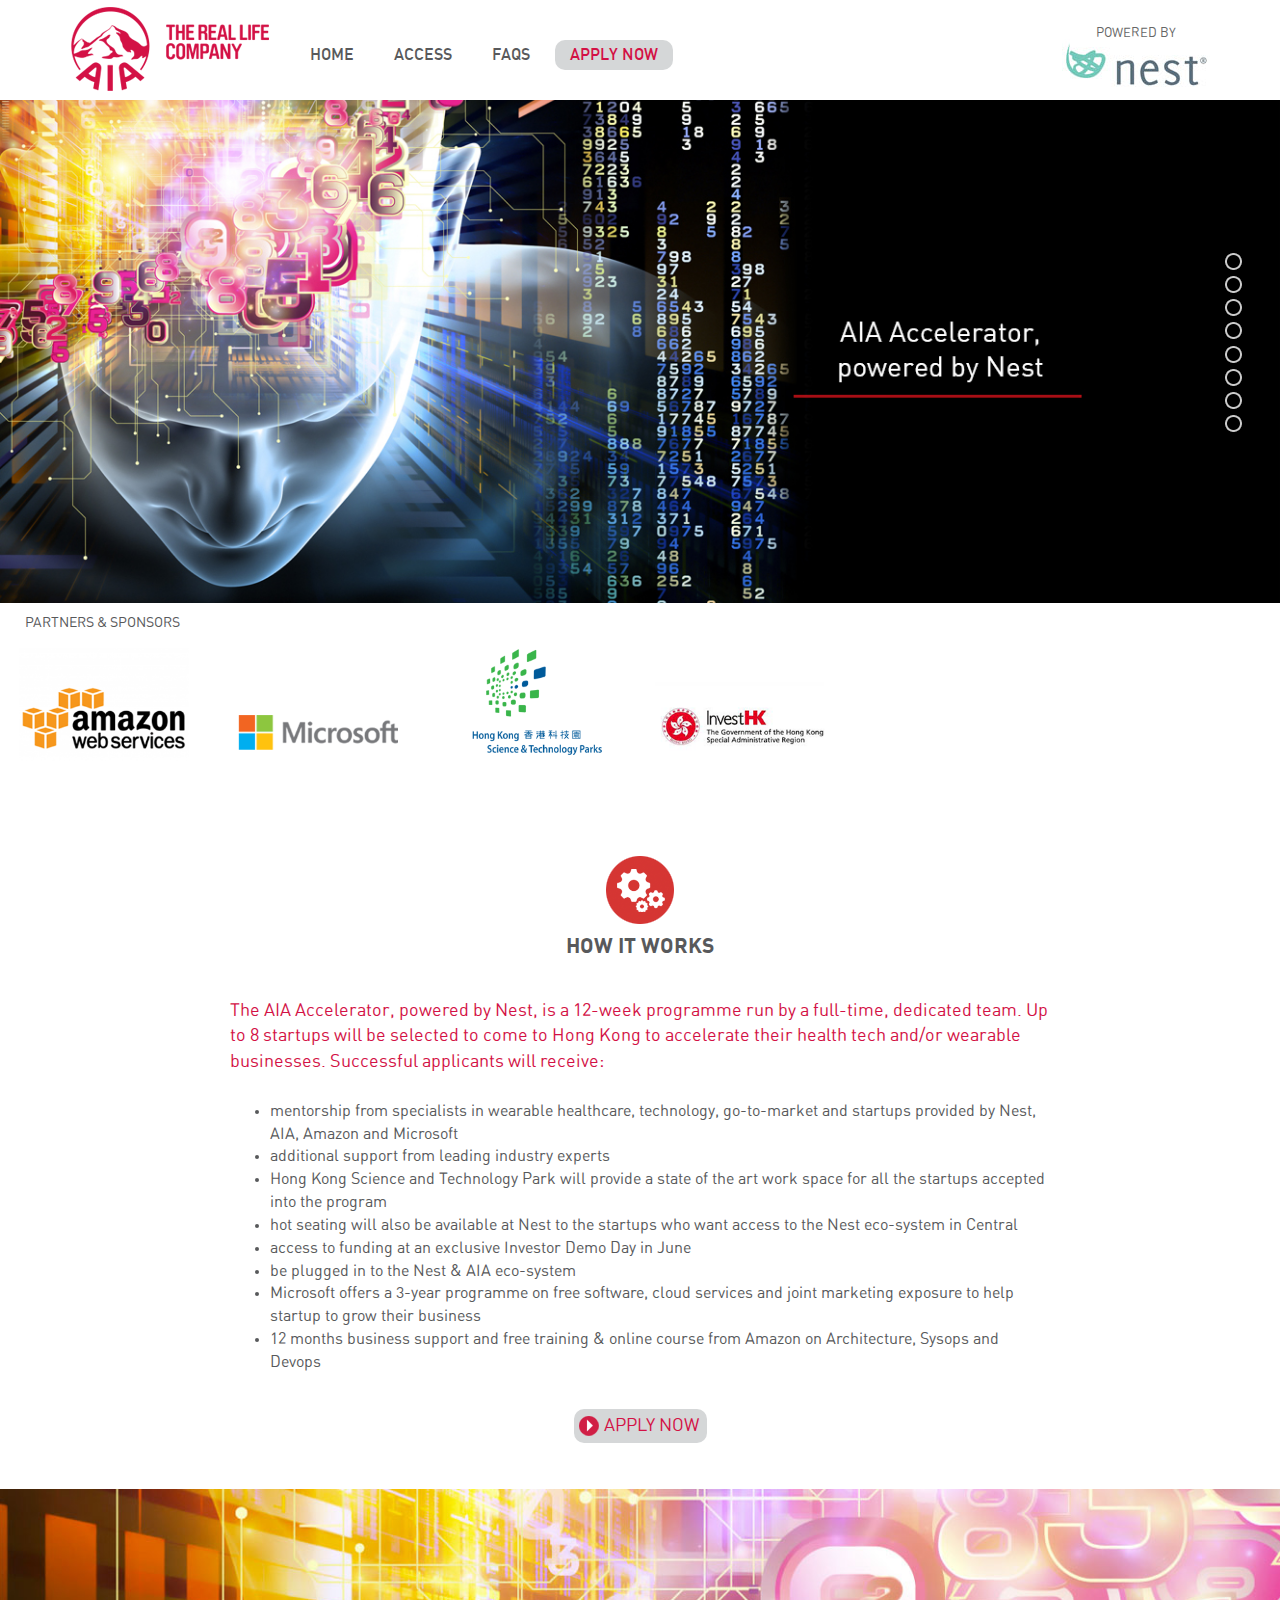
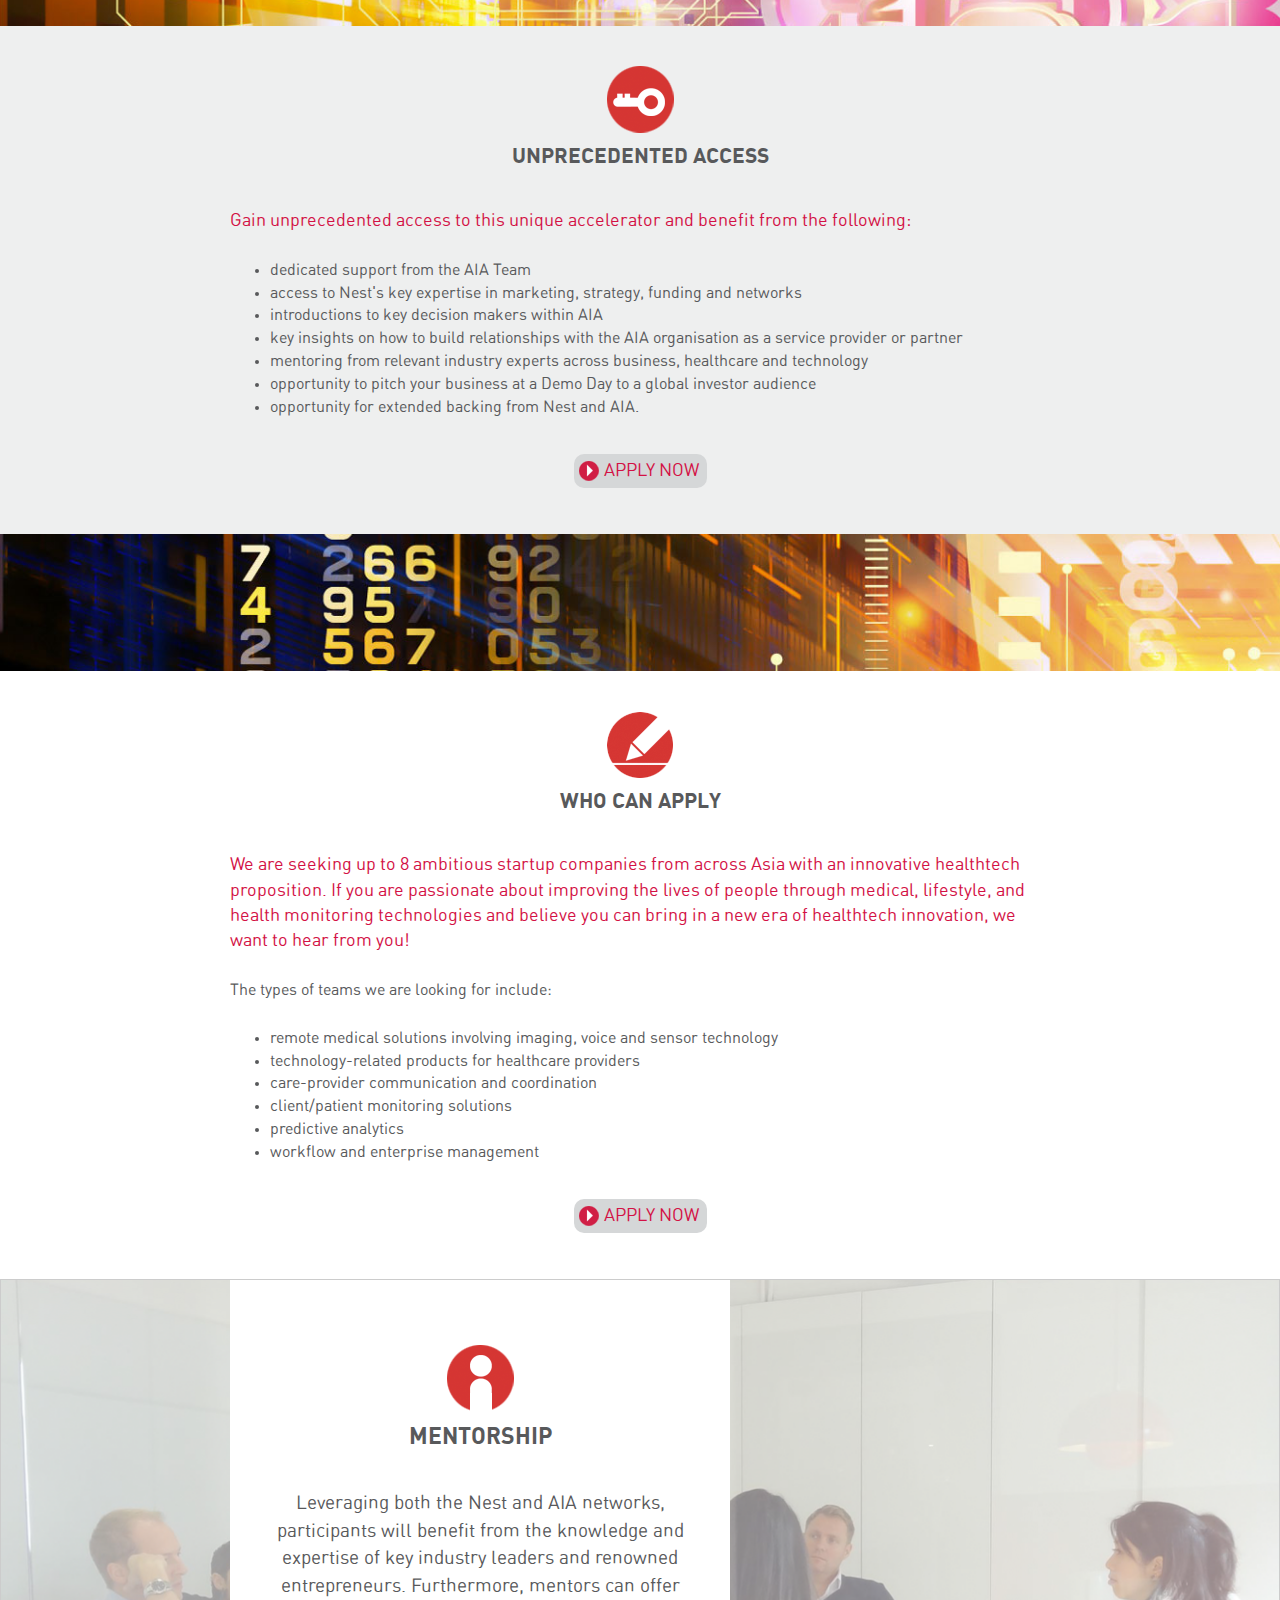
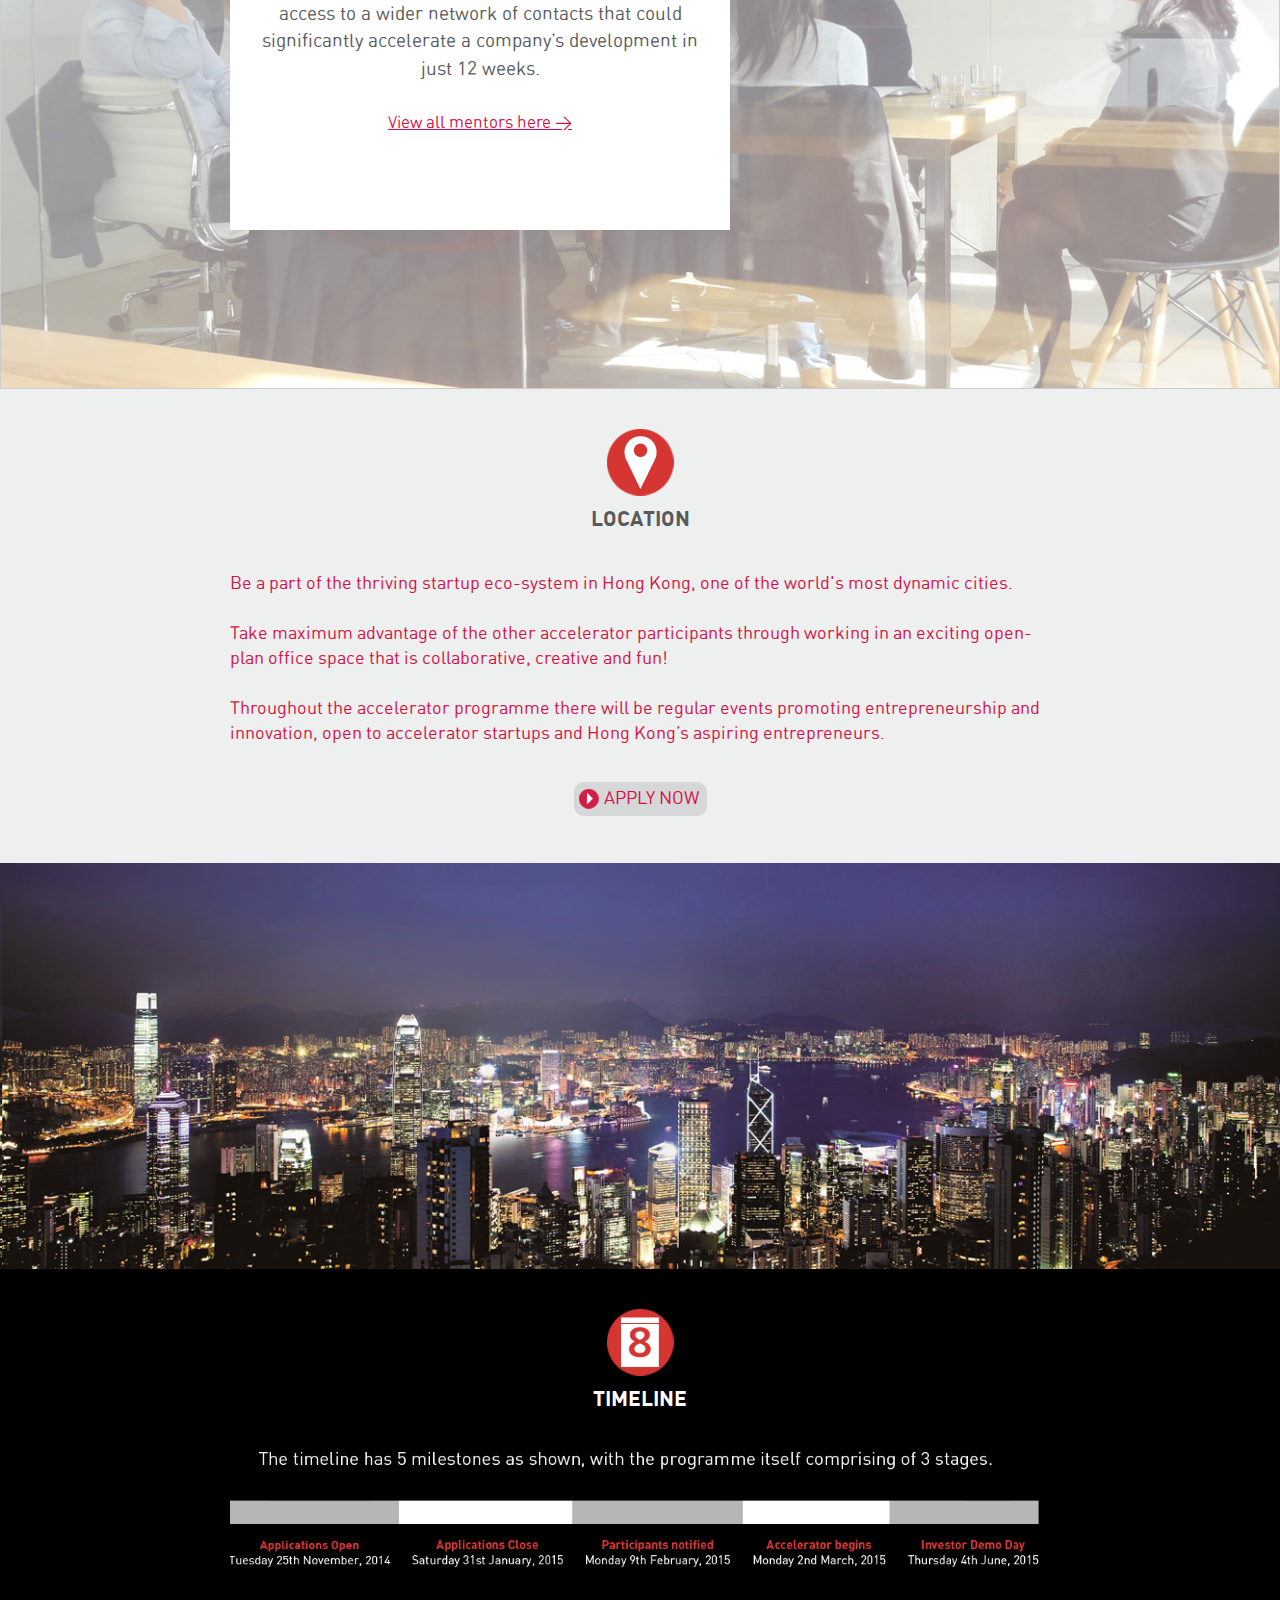
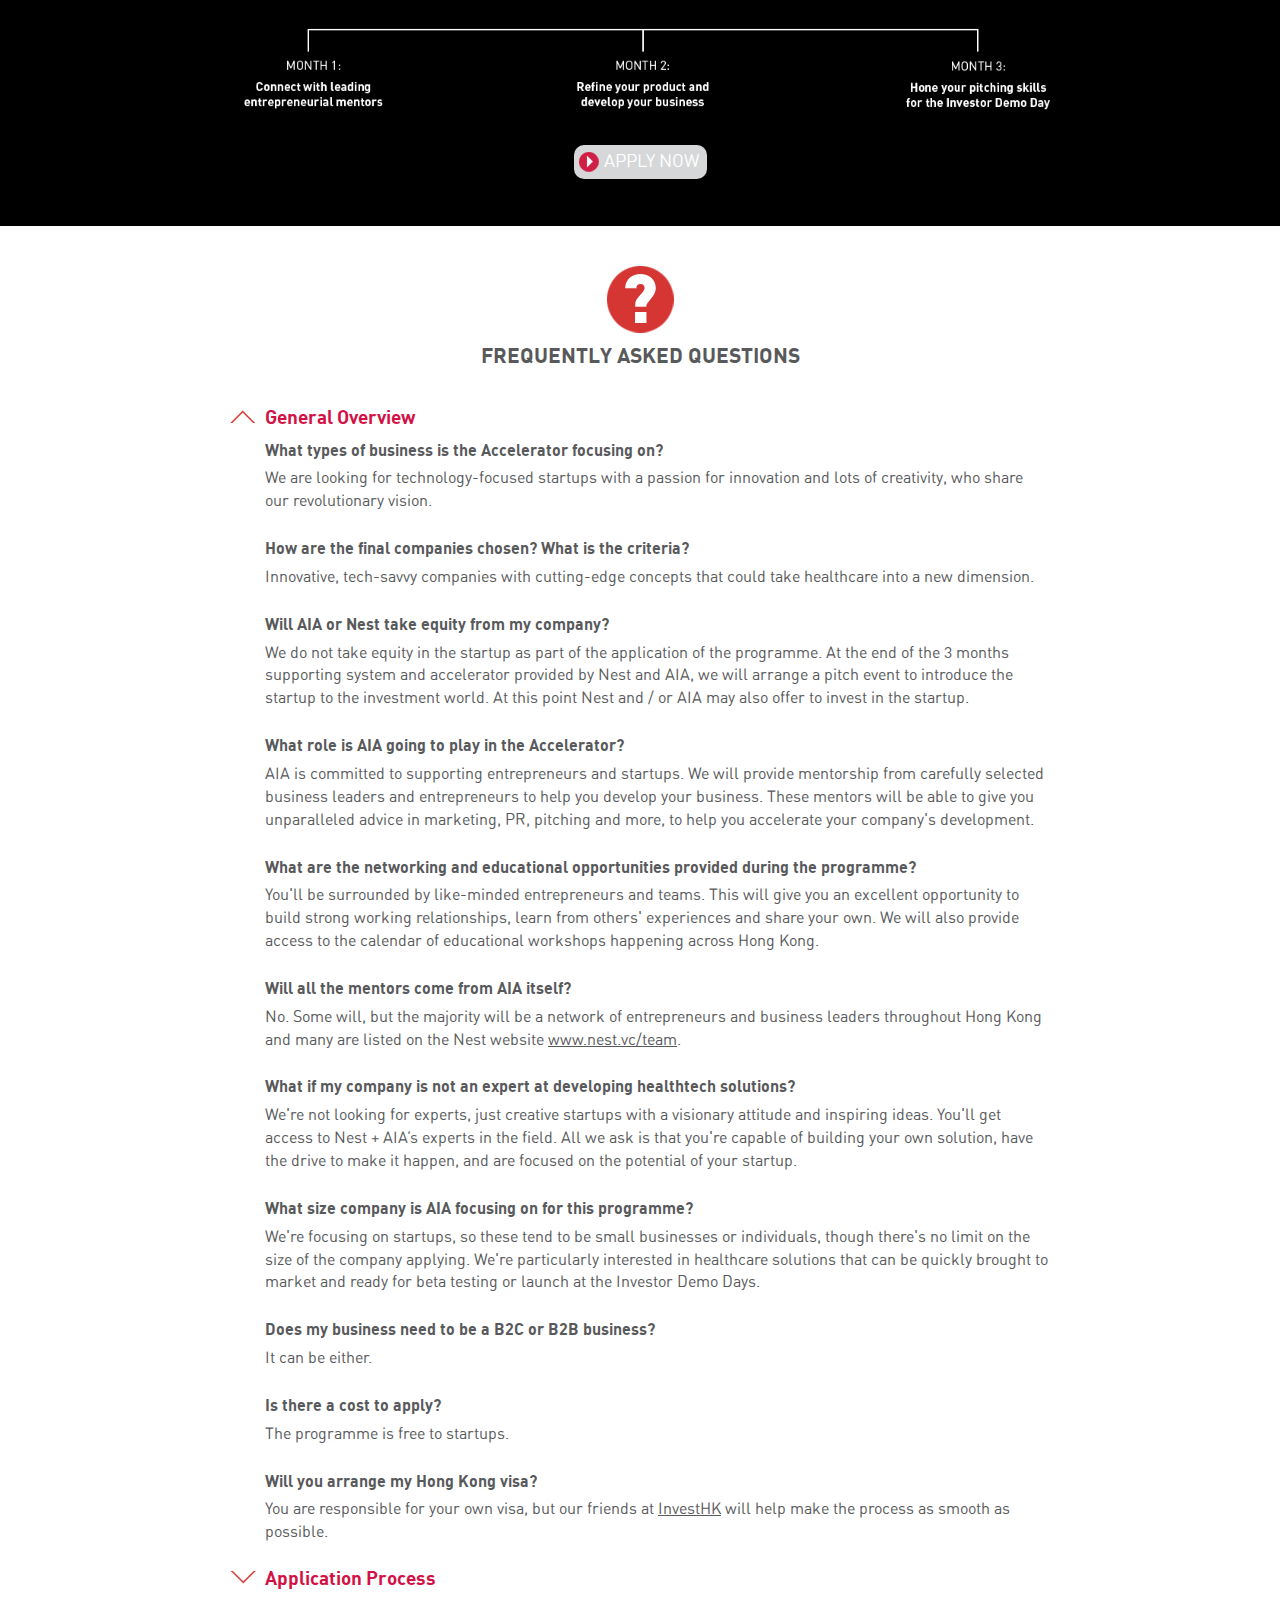
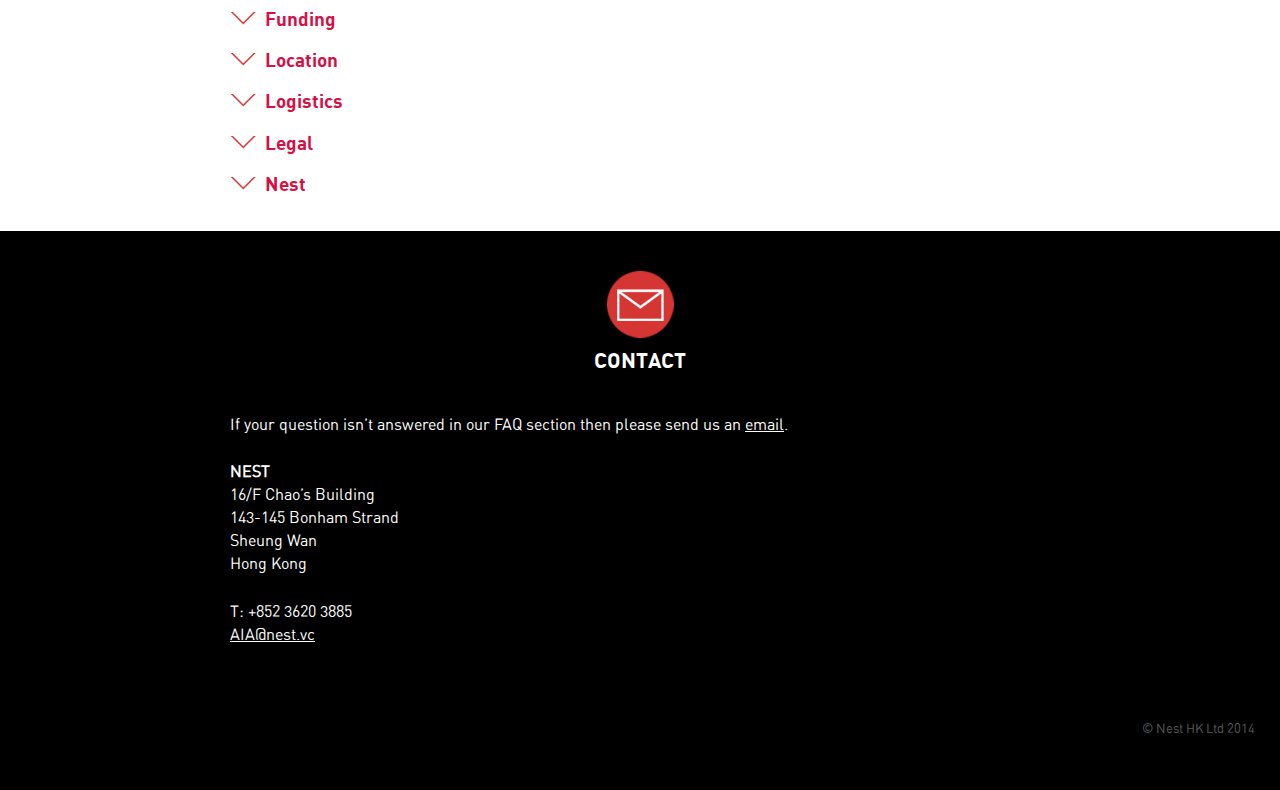
==== commit 930f55f5: "content update" ====
--- a/index.html
+++ b/index.html
@@ -8,11 +8,12 @@
         <meta http-equiv="X-UA-Compatible" content="IE=edge,chrome=1">
         <title>AIA Accelerator - Powered by Nest</title>
         <meta name="description" content="The AIA Accelerator, powered by Nest, is a 12-week programme run by a full-time, dedicated team. Up to 8 startups will be selected to come to Hong Kong to accelerate their health tech and/or wearable businesses">
+        <meta property="og:description" content="The AIA Accelerator, powered by Nest, is a 12-week programme run by a full-time, dedicated team. Up to 8 startups will be selected to come to Hong Kong to accelerate their health tech and/or wearable businesses">
         
         <meta property="og:title" content="AIA Accelerator - Powered by Nest"/>
        	<meta property="og:site_name" content="AIA Accelerator - Powered by Nest"/>
         <meta property="og:image" content="http://www.nest.vc/AIA/accelerator/images/og_image.jpg" />
-        <meta property="og:url" content="http://www.aia-accelerator.com/" />
+        <meta property="og:url" content="http://aia-accelerator.com/" />
         
         <meta name="viewport" content="width=device-width, initial-scale=1">
 		
@@ -94,13 +95,13 @@
          <div class="intro"><p>The AIA Accelerator, powered by Nest, is a 12-week programme run by a full-time, dedicated team. Up to 8 startups will be selected to come to Hong Kong to accelerate their health tech and/or wearable businesses. Successful applicants will receive:</p>
 		</div>      	
       	<ul>
-      		<li>mentorship from specialists in wearable healthcare, technology, go-to-market and startups provided by Nest, AIA and Amazon</li> 
+      		<li>mentorship from specialists in wearable healthcare, technology, go-to-market and startups provided by Nest, AIA, Amazon and Microsoft</li> 
       			<li>additional support from leading industry experts</li>
 <li>Hong Kong Science and Technology Park will provide a state of the art work space for all the startups accepted into the program</li>
 <li>hot seating will also be available at Nest to the startups who want access to the Nest eco-system in Central</li>
 <li>access to funding at an exclusive Investor Demo Day in June</li>
 <li>be plugged in to the Nest &amp; AIA eco-system</a></li>
-<li>Microsoft offers free software, cloud services and joint marketing exposure to help startup to grow their business</li>
+<li>Microsoft offers a 3-year programme on free software, cloud services and joint marketing exposure to help startup to grow their business</li>
 <li>12 months business support and free training &amp; online course from Amazon on Architecture, Sysops and Devops</li>
 
       	</ul>
@@ -218,7 +219,7 @@
   <div class="faq_list">
     <div class="faq">
       <div class="question">
-        <p>What types of businesses is the Accelerator focusing on?</p>
+        <p>What types of business is the Accelerator focusing on?</p>
       </div>
       <div class="answer">
         <p>We are looking for technology-focused startups with a passion for innovation and lots of creativity, who share our revolutionary vision.</p>
@@ -246,7 +247,7 @@
         <p>What role is AIA going to play in the Accelerator?</p>
       </div>
       <div class="answer">
-        <p>AIA are committed to supporting entrepreneurs and startups. We will provide mentorship from carefully selected business leaders and entrepreneurs to help you develop your business. These mentors will be able to give you unparalleled advice in marketing, PR, pitching and more, to help you accelerate your company's development. </p>
+        <p>AIA is committed to supporting entrepreneurs and startups. We will provide mentorship from carefully selected business leaders and entrepreneurs to help you develop your business. These mentors will be able to give you unparalleled advice in marketing, PR, pitching and more, to help you accelerate your company's development. </p>
       </div>
     </div>
     <div class="faq">
@@ -262,7 +263,7 @@
         <p>Will all the mentors come from AIA itself?</p>
       </div>
       <div class="answer">
-        <p>No. Some will, but the majority will be a network of entrepreneurs and business leaders throughout Hong Kong and many are listed on the Nest website <a href="http://www.nest.vc/team" target="_blank">www.nest.vc/team</a></p>
+        <p>No. Some will, but the majority will be a network of entrepreneurs and business leaders throughout Hong Kong and many are listed on the Nest website <a href="http://www.nest.vc/team" target="_blank">www.nest.vc/team</a>.</p>
       </div>
     </div>
     <div class="faq">
@@ -300,7 +301,14 @@
       </div>
     </div>
     
-   
+    <div class="faq">
+      <div class="question">
+        <p>Will you arrange my Hong Kong visa?</p>
+      </div>
+      <div class="answer">
+        <p>You are responsible for your own visa, but our friends at <a href="http://www.investhk.gov.hk" target="_blank">InvestHK</a> will help make the process as smooth as possible.</p>
+      </div>
+    </div>
     
     
   </div>
@@ -315,7 +323,9 @@
           <p>How does the application process work?</p>
         </div>
         <div class="answer">
-          <p>Interested startups can apply online through <a href="http://www.aia-accelerator.com">www.aia-accelerator.com</a>, which will direct you to a dedicated Angel List application page.</p>
+          <p>
+          	 
+          	Interested startups can apply online through our dedicated <a href="https://angel.co/aia-accelerator-powered-by-nest" target="_blank">Angel List application page</a>, which will direct you to a dedicated Angel List application page.</p>
           <p>It includes a few simple questions about your company and your team. You'll have the opportunity to include a video that describes your business.</p>
         </div>
       </div>
@@ -348,7 +358,7 @@
           <p>When is the deadline to apply and what's the overall timeline?</p>
         </div>
         <div class="answer">
-          <p>Applications open on 17 November 2015 and the deadline for submissions is 31st January 2015. If you're a finalist, we'll notify you by 9th February 2015. The timeline has full details, including start and end dates of the programme.</p>
+          <p>Applications open on 25 November 2014 and the deadline for submissions is 31st January 2015. If you're a finalist, we'll notify you by 9th February 2015. The <a href="#timeline" data-section="timeline" class="contentlink">timeline</a> has full details, including start and end dates of the programme.</p>
         </div>
       </div>
     </div>
@@ -373,7 +383,7 @@
           <p>How can participants receive funding after the AIA Accelerator ends?</p>
         </div>
         <div class="answer">
-          <p>You'll have the opportunity to showcase your products and services at Investor Demo Day. Where a range of potential investors, which may include venture capitalists and influential industry leaders, will see your proposition and listen to your pitch.</p>
+          <p>You'll have the opportunity to showcase your products and services at Investor Demo Day, where a range of potential investors, who may include venture capitalists and influential industry leaders, will see your proposition and listen to your pitch.</p>
         </div>
       </div>
     </div>
@@ -395,7 +405,7 @@
      -->
       <div class="faq">
         <div class="question">
-          <p>Do companies have to be on site for the entire 12-week period?</p>
+          <p>Do companies have to be on-site for the entire 12-week period?</p>
         </div>
         <div class="answer">
           <p>We recommend that you're on-site as much as possible during the programme. The more immersed in it you are, the more you'll gain. Although we appreciate you may need to occasionally work elsewhere, please be aware that participating companies won't be able to take any AIA information or data away. There may be other restrictions on what work can be taken off-site, to make sure our confidential information and intellectual property rights are protected.</p>
@@ -426,10 +436,10 @@
     <div class="faq_list">
       <div class="faq">
         <div class="question">
-          <p>When are the Investor Demo Days and who will be invited?</p>
-        </div>
-        <div class="answer">
-          <p>The Investor Demo Days will be in June 2015. This will be by invitation only. We'll invite key people from our strong network of industry leaders, investors, venture capitalists and press.</p>
+          <p>When is the Investor Demo Day and who will be invited?</p>
+        </div>
+        <div class="answer">
+          <p>The Investor Demo Day will be in June 2015. This will be by invitation only. We'll invite key people from our strong network of industry leaders, investors, venture capitalists and press.</p>
         </div>
       </div>
       <div class="faq">
@@ -437,7 +447,7 @@
           <p>What will a typical day be like for a AIA Accelerator participant?</p>
         </div>
         <div class="answer">
-          <p>We're pleased to say there's no such thing as a typical day. Throughout the programme, you can expect somewhere in the region of 100 potential meetings with mentors, venture capitalists, CEOs, innovators and industry visionaries</p>
+          <p>We're pleased to say there's no such thing as a typical day. Throughout the programme, you can expect somewhere in the region of 100 potential meetings with mentors, venture capitalists, CEOs, innovators and industry visionaries.</p>
         </div>
       </div>
     </div>
@@ -452,7 +462,7 @@
           <p>Will AIA invest in my company?</p>
         </div>
         <div class="answer">
-          <p>At the end of the programme, AIA will have the opportunity to invest, after evaluating your product and pitch at the AIA Demo Day. You'll also have the opportunity to pitch to investors, venture capitalists and influential industry leaders during the Nest Demo Day in June 2015.</p>
+          <p>At the end of the programme, AIA will have the opportunity to invest, after evaluating your product and pitch at the Investor Demo Day. You'll also have the opportunity to pitch to investors, venture capitalists and influential industry leaders during the Investor Demo Day in June 2015.</p>
         </div>
       </div>
       <div class="faq">
@@ -468,7 +478,7 @@
           <p>Is a participating company's product or service guaranteed to be endorsed by AIA?</p>
         </div>
         <div class="answer">
-          <p>No, there are no guarantees. It's entirely at AIA’s discretion as to whether a participating company's product or service is taken on and endorsed by AIA</p>
+          <p>No, there are no guarantees. It's entirely at AIA's discretion as to whether a participating company's product or service is taken on and endorsed by AIA.</p>
         </div>
       </div>
     </div>
@@ -483,7 +493,7 @@
         <p>What is Nest?</p>
       </div>
       <div class="answer">
-        <p>Nest is the leading full-service innovation accelerator platform in Hong Kong. Providing seed capital and expertise to entrepreneurs, empowering startups throughout Asia with a wide range of services. Startups invested in presently by nest can be viewed via this url <a href="http://www.angel.co/nest-investments" target="_blank">www.angel.co/nest-investments</a></p>
+        <p>Nest is the leading full-service innovation accelerator platform in Hong Kong. Providing seed capital and expertise to entrepreneurs, empowering startups throughout Asia with a wide range of services. Startups presently invested in by Nest can be viewed at <a href="http://www.angel.co/nest-investments" target="_blank">www.angel.co/nest-investments</a>.</p>
       </div>
     </div>
     <div class="faq">
@@ -499,7 +509,7 @@
         <p>How to get in contact?</p>
       </div>
       <div class="answer">
-        <p>If you have questions about the programme, application, please do not hesitate to contact our Nest team: <a href="mailto:AIA@nest.vc">AIA@nest.vc</a></p>
+        <p>If you have questions about the programme, please do not hesitate to contact the Nest team by email at <a href="mailto:AIA@nest.vc">AIA@nest.vc</a>.</p>
       </div>
     </div>
   </div>
@@ -522,7 +532,7 @@
 </p>
 <p>
 T: +852 3620 3885 <br />
-<a href="mailto:contact@nest.vc?subject=AIA Accelerator">contact@nest.vc</a>
+<a href="mailto:AIA@nest.vc?subject=AIA Accelerator">AIA@nest.vc</a>
 </p>
 	</div>
 	  </section>
--- a/css/main.css
+++ b/css/main.css
@@ -1,419 +1,735 @@
+/* ==========================================================================
+   Author's custom styles
+   ========================================================================== */
+
 @font-face {
-  font-family: dinbold;
-  src: url("../fonts/din-bold-webfont.eot");
-  src: url("../fonts/din-bold-webfont.eot?#iefix") format("embedded-opentype"), url("../fonts/din-bold-webfont.woff2") format("woff2"), url("../fonts/din-bold-webfont.woff") format("woff"), url("../fonts/din-bold-webfont.ttf") format("truetype"), url("../fonts/din-bold-webfont.svg#dinbold") format("svg");
-  font-weight: normal;
-  font-style: normal; }
+    font-family: 'dinbold';
+    src: url('../fonts/din-bold-webfont.eot');
+    src: url('../fonts/din-bold-webfont.eot?#iefix') format('embedded-opentype'),
+         url('../fonts/din-bold-webfont.woff2') format('woff2'),
+         url('../fonts/din-bold-webfont.woff') format('woff'),
+         url('../fonts/din-bold-webfont.ttf') format('truetype'),
+         url('../fonts/din-bold-webfont.svg#dinbold') format('svg');
+    font-weight: normal;
+    font-style: normal;
+
+}
+
+
+
+
 @font-face {
-  font-family: dinregular;
-  src: url("../fonts/din-regular-webfont.eot");
-  src: url("../fonts/din-regular-webfont.eot?#iefix") format("embedded-opentype"), url("../fonts/din-regular-webfont.woff2") format("woff2"), url("../fonts/din-regular-webfont.woff") format("woff"), url("../fonts/din-regular-webfont.ttf") format("truetype"), url("../fonts/din-bold-regular.svg#dinregular") format("svg");
-  font-weight: normal;
-  font-style: normal; }
+    font-family: 'dinregular';
+    src: url('../fonts/din-regular-webfont.eot');
+    src: url('../fonts/din-regular-webfont.eot?#iefix') format('embedded-opentype'),
+         url('../fonts/din-regular-webfont.woff2') format('woff2'),
+         url('../fonts/din-regular-webfont.woff') format('woff'),
+         url('../fonts/din-regular-webfont.ttf') format('truetype'),
+         url('../fonts/din-regular-webfont.svg#dinregular') format('svg');
+    font-weight: normal;
+    font-style: normal;
+
+}
+
+
+
 @font-face {
-  font-family: dinmedium;
-  src: url("../fonts/din-medium-webfont.eot");
-  src: url("../fonts/din-medium-webfont.eot?#iefix") format("embedded-opentype"), url("../fonts/din-medium-webfont.woff2") format("woff2"), url("../fonts/din-medium-webfont.woff") format("woff"), url("../fonts/din-medium-webfont.ttf") format("truetype"), url("../fonts/din-medium-webfont.svg#dinmedium") format("svg");
-  font-weight: normal;
-  font-style: normal; }
+    font-family: 'dinmedium';
+    src: url('../fonts/din-medium-webfont.eot');
+    src: url('../fonts/din-medium-webfont.eot?#iefix') format('embedded-opentype'),
+         url('../fonts/din-medium-webfont.woff2') format('woff2'),
+         url('../fonts/din-medium-webfont.woff') format('woff'),
+         url('../fonts/din-medium-webfont.ttf') format('truetype'),
+         url('../fonts/din-medium-webfont.svg#din_mediumregular') format('svg');
+    font-weight: normal;
+    font-style: normal;
+
+}
+
+
+
+html, body{
+	font-family: "dinregular", Arial, Helvetica, sans-serif;
+	font-size:16px;
+	color:#58595b;
+	background:#fff;
+
+}
+
+
+
 body {
-  padding-top: 50px; }
-
-html, body, p, li {
-  font-family: dinregular, Arial, Helvetica, sans-serif; }
-
-p {
-  font-size: 1em;
-  margin-bottom: 25px; }
-  p.partners_title {
-    margin-top: 10px;
-    margin-left: 25px;
-    font-size: 0.9em;
-    text-transform: uppercase; }
-
-li {
-  font-size: 1em; }
-
-.clearfix {
-  clear: both; }
-
-h1, h2, h3, h4, h5, h6 {
-  font-family: dinbold, Arial, Helvetica, sans-serif; }
-
-h2 {
-  font-size: 1.3em;
-  color: #58595b;
-  margin: 40px auto;
-  text-align: center;
-  text-transform: uppercase; }
-
-.header_banner {
-  margin-top: 45px; }
-
-#mentorship {
-  background-image: url(../images/mentorship_background.png);
-  background-position: center center;
-  background-size: cover;
-  background-repeat: no-repeat;
-  background-color: transparent;
-  min-height: 710px;
-  border: 1px solid #ccc; }
-  #mentorship h2 {
-    background-image: url(../images/mentorship_icon.png); }
-  #mentorship .mentorship_content {
-    background-color: #fff;
-    max-width: 500px;
-    width: 100%;
-    height: 550px;
-    position: relative;
-    padding: 25px;
-    text-align: center; }
-  #mentorship a.mentor_link {
-    color: #d31145; }
-
+    padding-top: 50px;
+	
+	
+}
+
+p, li{
+	font-family: "dinregular", Arial, Helvetica, sans-serif;
+	font-size:1em;
+	
+	
+}
+
+@media (max-width: 767px) {
+	html, body, p,li{
+		font-size:1em ;
+	}	
+}
+
+
+footer{
+	background-color:#000000;
+	font-size:0.8em;
+	text-align:right;
+	padding:25px;
+	
+}
+
+p{
+	margin-bottom:25px;
+}
+
+a{
+	text-decoration:underline;
+	color:#58595b;
+} 
+a:hover{
+	text-decoration:none;
+	
+}
+
+a:link, a:hover, a:visited, a:active{
+	
+}
+
+.clearfix{
+	clear:both;
+}
+
+h1, h2, h3, h4, h5, h6{
+	font-family:"dinbold", Arial, Helvetica, sans-serif;
+}
+
+h2{
+	font-size:1.3em;
+	color:#58595b;
+	margin:40px auto;
+	
+	text-align:center;
+	text-transform:uppercase;
+	
+}
+
+.jumbotron.fullwidth{
+	padding-left:0;
+	padding-right:0;
+	padding-top:0;
+	background:#fff;
+	padding-bottom:0;
+	
+}
+
+.header_banner{
+	margin-top:45px;
+	
+}
+
+p.partners_title{
+	margin-top:10px;
+	margin-left:25px;
+	font-size:0.9em;
+	text-transform:uppercase;
+}
+
+.partners_img{
+	width:100%;
+	max-width:1365px;
+}
+
+.jumbotron.fullwidth img{
+	width:100%;
+	
+}
+
+.fullwidth .container{
+	width:100%;
+	padding-left:0; 
+	padding-right:0;
+}
+
+.navbar{
+	height:100px;
+	
+	background:#fff;
+}
+
+.navbar-toggle .icon-bar{
+	background-color:#333;
+}
+
+.navbar-brand{
+	height:auto;
+	padding:5px 15px;
+}
+
+
+.navbar-nav{
+	background:#ffffff;
+}
+
+.navbar-nav>li>a{
+	text-shadow:none;
+	font-size: 1em;
+	color:#58595b;
+	padding:5px 15px;
+	margin:0 5px;
+	text-transform:uppercase;
+	font-family:"dinmedium", Arial, Helvetica, sans-serif;
+	text-decoration:none;
+}
+
+.navbar-nav>li>a:hover{
+	
+	
+}
+
+.section_apply_now{
+	text-align:center;
+	margin:40px auto 25px auto;
+	
+	
+}
+
+.section_apply_now a.applynow{
+	padding:8px 8px 8px 30px;
+	
+	background-image:url(../images/applynow_icon.png);
+	background-position:5px center;
+	background-repeat:no-repeat;
+	font-size:1.1em;
+	text-transform:uppercase;
+	text-decoration:none;
+}
+
+.section_apply_now a.applynow:hover{
+	color:#fff;
+}
+
+section .container{
+	padding: 0 40px 25px 40px;
+	margin:0 auto;
+	max-width:900px;
+}
+
+section .container h2{
+	padding: 80px 0 0 0;
+	background-position:center top;
+	background-repeat:no-repeat;
+}
+
+section .intro{
+	color:#d31145;
+	font-size:1.1em;
+}
+
+.section_footer_image img{
+	width:100%;
+}
+
+#howitworks h2{
+	background-image:url(../images/howitworks_icon.png);
+}
+
+#access h2{
+	background-image:url(../images/access_icon.png);
+}
+
+#who h2{
+	background-image:url(../images/who_icon.png);
+}
+
+#mentorship h2{
+	background-image:url(../images/mentorship_icon.png);	
+}
+
+#location h2{
+	background-image:url(../images/location_icon.png);
+}
+
+#timeline h2{
+	background-image:url(../images/timeline_icon.png);
+}
+
+#faqs h2{
+	background-image:url(../images/faq_icon.png);
+}
+
+
+
+#contact h2{
+	background-image:url(../images/contact_icon.png);	
+}
+
+
+#mentorship{
+	background-image: url(../images/mentorship_background.png);
+	background-position:center center;
+	background-size:cover;
+	background-repeat:no-repeat;
+	background-color:transparent;
+	min-height:710px;
+	border:1px solid #cccccc;
+}
+
+#mentorship .mentorship_content{
+	background-color:#ffffff;
+	max-width:500px;
+	width:100%;
+	height:550px;
+	position:relative;
+	 
+	padding:25px;
+	text-align:center;
+}
+
+
+@media (min-width: 768px) {
+
+#mentorship .mentorship_content, #mentorship .mentorship_content p{
+	font-size:1.1em;
+}
+
+#mentorship .mentorship_content a.mentor_link{
+	color:#d31145;
+	font-size:0.9em;
+}
+
+#access, #location{
+	background-color:#eeefef;
+}
+
+}
 #timeline {
-  background-color: #000; }
-  #timeline h2 {
-    background-image: url(../images/timeline_icon.png);
-    color: #fff; }
-
-#contact {
-  background-color: #000;
-  color: #fff; }
-  #contact h2 {
-    background-image: url(../images/contact_icon.png);
-    color: #fff; }
-  #contact p {
-    color: #fff; }
-  #contact a {
-    color: #fff; }
-
-@media (max-width: 767px) {
-  section .container {
-    padding: 0 10px 25px; }
-
-  .sponsors {
-    z-index: 2; }
-
-  .sponsor {
-    text-align: center; }
-    .sponsor img {
-      width: 100%;
-      max-width: 190px; }
-
-  #mentorship {
-    background-image: none;
-    background-position: center center;
-    background-size: cover;
-    background-repeat: no-repeat;
-    background-color: transparent;
-    min-height: 0;
-    border: none; }
-    #mentorship .mentorship_content {
-      background-color: #fff;
-      max-width: 100%;
-      width: 100%;
-      height: auto;
-      position: relative;
-      margin: 0;
-      padding: 0;
-      text-align: left; }
-
-  #timeline {
-    background-color: transparent;
-    color: #58595b; }
-    #timeline h2 {
-      background-color: transparent;
-      color: #58595b; }
-    #timeline p {
-      background-color: transparent;
-      color: #58595b; }
-
-  p.partners_title {
-    margin-top: 10px;
-    margin-left: 10px;
-    font-size: 0.9em; } }
-footer {
-  background-color: #000;
-  font-size: 0.8em;
-  text-align: right;
-  padding: 25px; }
-
-a {
-  text-decoration: underline;
-  color: #58595b; }
-  a:hover {
-    text-decoration: none; }
-  a.applynow {
-    border-radius: 10px;
-    color: #d31145;
-    background: #d5d7d8; }
-  a.mobile_nest_link {
-    text-decoration: none;
-    text-transform: uppercase;
-    font-size: 1em;
-    position: absolute;
-    left: 5px;
-    top: 80px;
-    z-index: 10; }
-
-.partners_img {
-  width: 100%;
-  max-width: 1365px; }
-
-.navbar {
-  height: 100px;
-  background: #fff; }
-
-.navbar-brand {
-  height: auto;
-  padding: 5px 15px; }
-
-.navbar-nav {
-  background: #fff; }
-
-.navbar-nav > li > a {
-  text-shadow: none;
-  font-size: 1em;
-  color: #58595b;
-  padding: 5px 15px;
-  margin: 0 5px;
-  text-transform: uppercase;
-  font-family: dinmedium, Arial, Helvetica, sans-serif;
-  text-decoration: none; }
-
-.section_apply_now {
-  text-align: center;
-  margin: 40px auto 25px auto; }
-  .section_apply_now a.applynow {
-    padding: 8px 8px 8px 30px;
-    background-image: url(../images/applynow_icon.png);
-    background-position: 5px center;
-    background-repeat: no-repeat;
-    font-size: 1.1em;
-    text-transform: uppercase;
-    text-decoration: none; }
-    .section_apply_now a.applynow:hover {
-      color: #fff; }
-
-section .container {
-  padding: 0 40px 25px;
-  margin: 0 auto;
-  max-width: 900px; }
-  section .container h2 {
-    padding: 80px 0 0;
-    background-position: center top;
-    background-repeat: no-repeat; }
-section .intro {
-  color: #d31145;
-  font-size: 1.1em; }
-section img {
-  max-width: 100%; }
-
-@media (min-width: 768px) {
-  .col-sm-15 {
-    width: 20%;
-    float: left; } }
-.faq_section .faq_list {
-  padding-left: 35px; }
-.faq_section h3 {
-  font-size: 1.2em;
-  color: #d31145;
-  padding-left: 35px;
-  cursor: pointer;
-  position: relative; }
-  .faq_section h3::before {
-    content: "";
+	background-color:#000;
+	color:#ffffff;	
+}
+
+#timeline h2, #timeline p, #timeline a{
+	color:#ffffff;
+}
+
+
+#contact{
+	background-color:#000;
+	color:#ffffff;
+}
+
+#contact h2, #contact p, #contact a{
+	color:#ffffff;
+}
+
+
+.faq_section .faq_list{
+	
+	padding-left:35px;
+}
+
+.faq_section h3{
+	font-size:1.2em;
+	color:#d31145;
+	
+	padding-left:35px;
+	cursor:pointer;
+	
+    position:relative;
+    
+}
+
+.faq_section h3::before{
+	content: "";
     position: absolute;
     width: 26px;
     height: 13px;
     top: 2px;
-    left: 0;
+    left: 0px;
     z-index: 1;
-    background-image: url(../images/arrow_down.png);
-    background-position: left center;
-    background-repeat: no-repeat;
-    transition: all 0.3s ease-out 0s; }
-.faq_section.active h3::before {
-  transform: rotate(-180deg); }
-
-.faq {
-  margin-bottom: 25px; }
-  .faq .question {
-    margin-bottom: 5px;
-    font-family: dinbold, Arial, Helvetica, sans-serif; }
-    .faq .question p {
-      margin-bottom: 5px;
-      font-family: dinbold, Arial, Helvetica, sans-serif; }
-  .faq .answer {
-    margin-bottom: 5px; }
-
-#sidenav ul.nav li a.active, #sidenav ul.nav li a:hover, #sidenav ul.nav li a.active:hover {
-  background-image: url(../images/sidenav_red_dot.png);
-  background-repeat: no-repeat;
-  background-position: right center;
-  opacity: 1; }
-
-#sidenav {
-  position: fixed;
-  right: 30px;
-  top: 250px;
-  z-index: 100; }
-
-#sidenav ul.nav li {
-  margin: 0;
-  padding: 0;
-  background-image: url(../images/sidenav.png);
-  background-position: right center;
-  background-repeat: no-repeat;
-  overflow: visible; }
-
-#sidenav ul.nav li a {
-  padding: 0;
-  margin: 0;
-  padding: 3px 27px 3px 7px;
-  text-indent: -9999px;
-  font-size: 0.75em;
-  color: #fff;
-  opacity: 0;
-  transition: opacity 0.3s ease-out 0s; }
-
-#sidenav ul.nav li a.active {
-  text-indent: -9999; }
-
-#sidenav ul.nav li a:hover, #sidenav ul.nav li a.active:hover {
-  background-color: #58595b;
-  color: #fff;
-  text-indent: 0;
-  text-decoration: none; }
+	background-image:url(../images/arrow_down.png);
+	background-position:left center;
+	background-repeat:no-repeat;
+	-webkit-transition: all 0.3s ease-out 0s;
+  -moz-transition: all 0.3s ease-out 0s;
+  -ms-transition: all 0.3s ease-out 0s;
+  -o-transition: all 0.3s ease-out 0s;
+  transition: all 0.3s ease-out 0s;
+	
+}
+
+.faq_section.active h3::before{
+	 -webkit-transform: rotate(-180deg);
+    -moz-transform: rotate(-180deg);
+    -ms-transform: rotate(-180deg);
+    -o-transform: rotate(-180deg);
+    transform: rotate(-180deg);
+}
+
+
+.faq{
+	margin-bottom:25px;
+}
+
+.faq .question, .faq .question p{
+	margin-bottom:5px;
+	font-family:"dinbold", Arial, Helvetica, sans-serif;
+}
+
+.faq .answer, .faq_answer p{
+	margin-bottom:5px;
+}
+
+
+#sidenav{
+	position:fixed;
+	right:30px;
+	top:250px;
+	z-index:100;
+}
+
+#sidenav ul.nav{
+	
+}
+
+#sidenav ul.nav li{
+	margin:0;
+	padding:0;
+	
+	background-image:url(../images/sidenav.png);
+	background-position:right center;
+	background-repeat:no-repeat;
+	overflow:visible;
+}
+
+#sidenav ul.nav li a{
+	padding:0;
+	margin:0;
+	padding:3px 27px 3px 7px;
+	text-indent:-9999px;
+	font-size:0.75em;
+	color:#fff;
+	opacity:0;
+	-webkit-transition: opacity 0.3s ease-out 0s;
+  -moz-transition: opacity 0.3s ease-out 0s;
+  -ms-transition: opacity 0.3s ease-out 0s;
+  -o-transition: opacity 0.3s ease-out 0s;
+  transition: opacity 0.3s ease-out 0s;
+}
+
+#sidenav ul.nav li a:hover, #sidenav ul.nav li a.active:hover{
+	background-color:#3b3c35;;
+	background-image:url(../images/sidenav_red_dot.png);
+	background-repeat:no-repeat;
+	background-position:right center;
+	text-indent:0;
+	opacity:1;
+
+}
+
+#sidenav ul.nav li a.active{
+	background-color:transparent;
+	background-image:url(../images/sidenav_red_dot.png);
+	background-repeat:no-repeat;
+	background-position:right center;
+	opacity:1;
+	
+}
+
+.navbar-toggle{
+	margin-top:20px;
+}
+
+.navbar-toggle .icon-bar{
+	width:30px;
+	height:3px;
+	
+}
 
 @media (min-width: 991px) {
-  .navbar-nav {
-    margin-top: 40px;
-    margin-left: 5px; }
-
-  .navbar-nav > li > a:hover {
-    color: #999;
-    background: none; }
-  .navbar-nav > li > a.applynow {
-    color: #d31145;
-    background-color: #d5d7d8; }
-    .navbar-nav > li > a.applynow:hover {
-      color: #fff;
-      background-color: #d5d7d8; } }
+	
+
+	
+.navbar-nav{
+	margin-top:40px;
+	margin-left:5px;
+}
+.navbar-nav>li>a{
+	
+}
+
+.navbar-nav>li>a:hover{
+	color:#999999;
+	background:none;
+}
+
+.navbar-nav>li>a.applynow{
+	color:#d31145;
+	background-color:#d5d7d8;
+}
+
+.navbar-nav>li>a.applynow:hover{
+	color:#fff;
+	background-color:#d5d7d8;
+}
+
+}
+a.applynow{
+	-webkit-border-radius: 10px;
+	-moz-border-radius: 10px;
+	border-radius: 10px;
+	color:#d31145;
+	background:#d5d7d8;
+}
+
+a.applynow{
+	background:#d5d7d8;
+	
+}
+
+section img{
+	max-width:100%;
+}
+
+
 @media (max-width: 991px) {
-  .collapse {
-    background: #FFFFFF; }
-    .collapse li {
-      float: none; }
-
-  .navbar-nav > li > a {
-    border-bottom: 1px solid #ccc;
-    padding: 7px 15px;
-    font-size: 0.8em; }
-    .navbar-nav > li > a:hover {
-      background: #999;
-      color: #fff; }
-    .navbar-nav > li > a.applynow {
-      background: none;
-      border-radius: 0; }
-      .navbar-nav > li > a.applynow:hover {
-        color: #fff;
-        background: #999; } }
-.timeline_stages {
-  display: block;
-  margin-bottom: 15px; }
-  .timeline_stages .stage {
-    background: #f8f8f8;
-    display: block;
-    margin-bottom: 5px;
-    color: #58595b;
-    padding: 5px; }
-    .timeline_stages .stage .stage_time {
-      font-size: 1em; }
-    .timeline_stages .stage .stage_name {
-      text-transform: uppercase;
-      font-size: 1em; }
-
-.timeline_milestones ol {
-  padding: 15; }
-.timeline_milestones li {
-  margin-bottom: 15px;
-  margin-left: 0; }
+
+.collapse{
+	background:#FFFFFF;
+	
+}
+
+.collapse li{
+	float:none;
+	
+}
+
+.navbar-nav>li>a{
+	border-bottom:1px solid #ccc;
+	padding:7px 15px;
+	font-size:0.8em;
+	
+}
+
+.navbar-nav>li>a:hover{
+	background:#999999;
+	color:#FFFFFF;
+	
+}
+.navbar-nav>li>a.applynow{
+	background:none;	
+	-webkit-border-radius: 0;
+	-moz-border-radius: 0;
+	border-radius: 0;
+}
+
+.navbar-nav>li>a.applynow:hover{
+	color:#ffffff;
+	background:#999999;
+	
+}
+
+
+
+}
+
+@media (max-width: 767px) {
+
+
+section .container{
+	padding: 0 10px 25px 10px;
+}
+
+section .intro{
+	
+}
+
+p.partners_title{
+	margin-top:10px;
+	margin-left:10px;
+	font-size:0.9em;
+}
+
+.sponsors{
+	z-index:2;
+	
+}
+
+.sponsor{
+	text-align:center;
+}
+
+.sponsor img{
+	width:100%;
+	max-width:190px;
+	
+}
+
+.navbar{
+	/*height:110px;*/
+	
+}
+
+
+#mentorship{
+	background-image: none;
+	background-position:center center;
+	background-size:cover;
+	background-repeat:no-repeat;
+	background-color:transparent;
+	min-height:0;
+	border:none;
+	
+}
+
+#mentorship .mentorship_content{
+	background-color:#ffffff;
+	max-width:100%;
+	width:100%;
+	height:auto;
+	position:relative;
+	margin:0;
+	padding:0;
+	text-align:left;;
+}
+
+#mentorship .mentorship_content, #mentorship .mentorship_content p{
+	
+}
+
+#mentorship .mentorship_content a.mentor_link{
+	color:#d31145;
+	
+}
+
+
+#timeline, #timeline h2, #timeline p{
+	background-color:transparent;
+	color:#58595b
+}
+
+ #timeline .intro p{
+ 	color:#d31145;
+ 	
+ }
+
+}
+
+.timeline_stages{
+	display:block;
+	
+	margin-bottom:15px;
+	
+}
+
+
+.timeline_stages .stage{
+	background:#f8f8f8;
+	display:block;
+	margin-bottom:5px;
+	color:#58595b;
+	padding:5px;
+}
+
+.timeline_stages .stage .stage_time{
+	
+	font-size:1em;
+}
+
+.timeline_stages .stage .stage_name{
+	text-transform:uppercase;
+	font-size:1em;
+}
+
+.timeline_milestones{
+	
+}
+
+.timeline_milestones ol{
+	
+	padding:15;
+}
+
+.timeline_milestones li{
+	margin-bottom:15px;
+	margin-left:0px;
+}
+
 .timeline_milestones .milestone {
-  color: #d82f36;
-  text-transform: uppercase;
-  font-size: 1em; }
-.timeline_milestones .milestone_date {
-  font-size: 1em; }
-
-.nest_link {
-  margin-top: -80px;
-  text-align: center; }
-  .nest_link p {
-    padding: 0;
-    margin: 0;
-    font-size: 0.8em;
-    color: #666;
-    line-height: 0.7em;
-    margin-top: 10px; }
-
-.col-xs-15, .col-sm-15, .col-md-15, .col-lg-15 {
-  position: relative;
-  min-height: 1px;
-  padding-right: 10px;
-  padding-left: 10px; }
+	color:#d82f36;
+	text-transform:uppercase;
+	font-size:1em;
+}
+
+.timeline_milestones .milestone_date{
+	font-size:1em;
+	
+}
+
+.nest_link{
+	margin-top:-80px;
+	text-align:center;
+}
+
+.nest_link p{
+	padding:0;
+	margin:0;
+	font-size:0.8em;
+	color:#666;
+	line-height:0.7em;
+	margin-top:10px;
+}
+
+
+a.mobile_nest_link{
+	text-decoration:none;
+	text-transform:uppercase;
+	font-size:1em;
+	position:absolute;
+	left:5px;
+	top:80px;
+	z-index:10;
+	
+}
+
+/* 5 column layout */
+
+.col-xs-15,
+.col-sm-15,
+.col-md-15,
+.col-lg-15 {
+    position: relative;
+    min-height: 1px;
+    padding-right: 10px;
+    padding-left: 10px;
+}
 
 .col-xs-15 {
-  width: 20%;
-  float: left; }
-
+    width: 20%;
+    float: left;
+}
+@media (min-width: 768px) {
+.col-sm-15 {
+        width: 20%;
+        float: left;
+    }
+}
 @media (min-width: 992px) {
-  .col-md-15 {
-    width: 20%;
-    float: left; } }
+    .col-md-15 {
+        width: 20%;
+        float: left;
+    }
+}
 @media (min-width: 1200px) {
-  .col-lg-15 {
-    width: 20%;
-    float: left; } }
-.jumbotron.fullwidth {
-  padding-left: 0;
-  padding-right: 0;
-  padding-top: 0;
-  background: #fff;
-  padding-bottom: 0; }
-  .jumbotron.fullwidth img {
-    width: 100%; }
-
-.fullwidth .container {
-  width: 100%;
-  padding-left: 0;
-  padding-right: 0; }
-
-.navbar-toggle .icon-bar {
-  background-color: #333;
-  width: 30px;
-  height: 3px; }
-
-.section_footer_image img {
-  width: 100%; }
-
-#howitworks h2 {
-  background-image: url(../images/howitworks_icon.png); }
-
-#access h2 {
-  background-image: url(../images/access_icon.png); }
-
-#who h2 {
-  background-image: url(../images/who_icon.png); }
-
-#location h2 {
-  background-image: url(../images/location_icon.png); }
-
-#faqs h2 {
-  background-image: url(../images/faq_icon.png); }
-
-.faq_answer p {
-  margin-bottom: 5px; }
-
-/*# sourceMappingURL=main.css.map */
+    .col-lg-15 {
+        width: 20%;
+        float: left;
+    }
+}
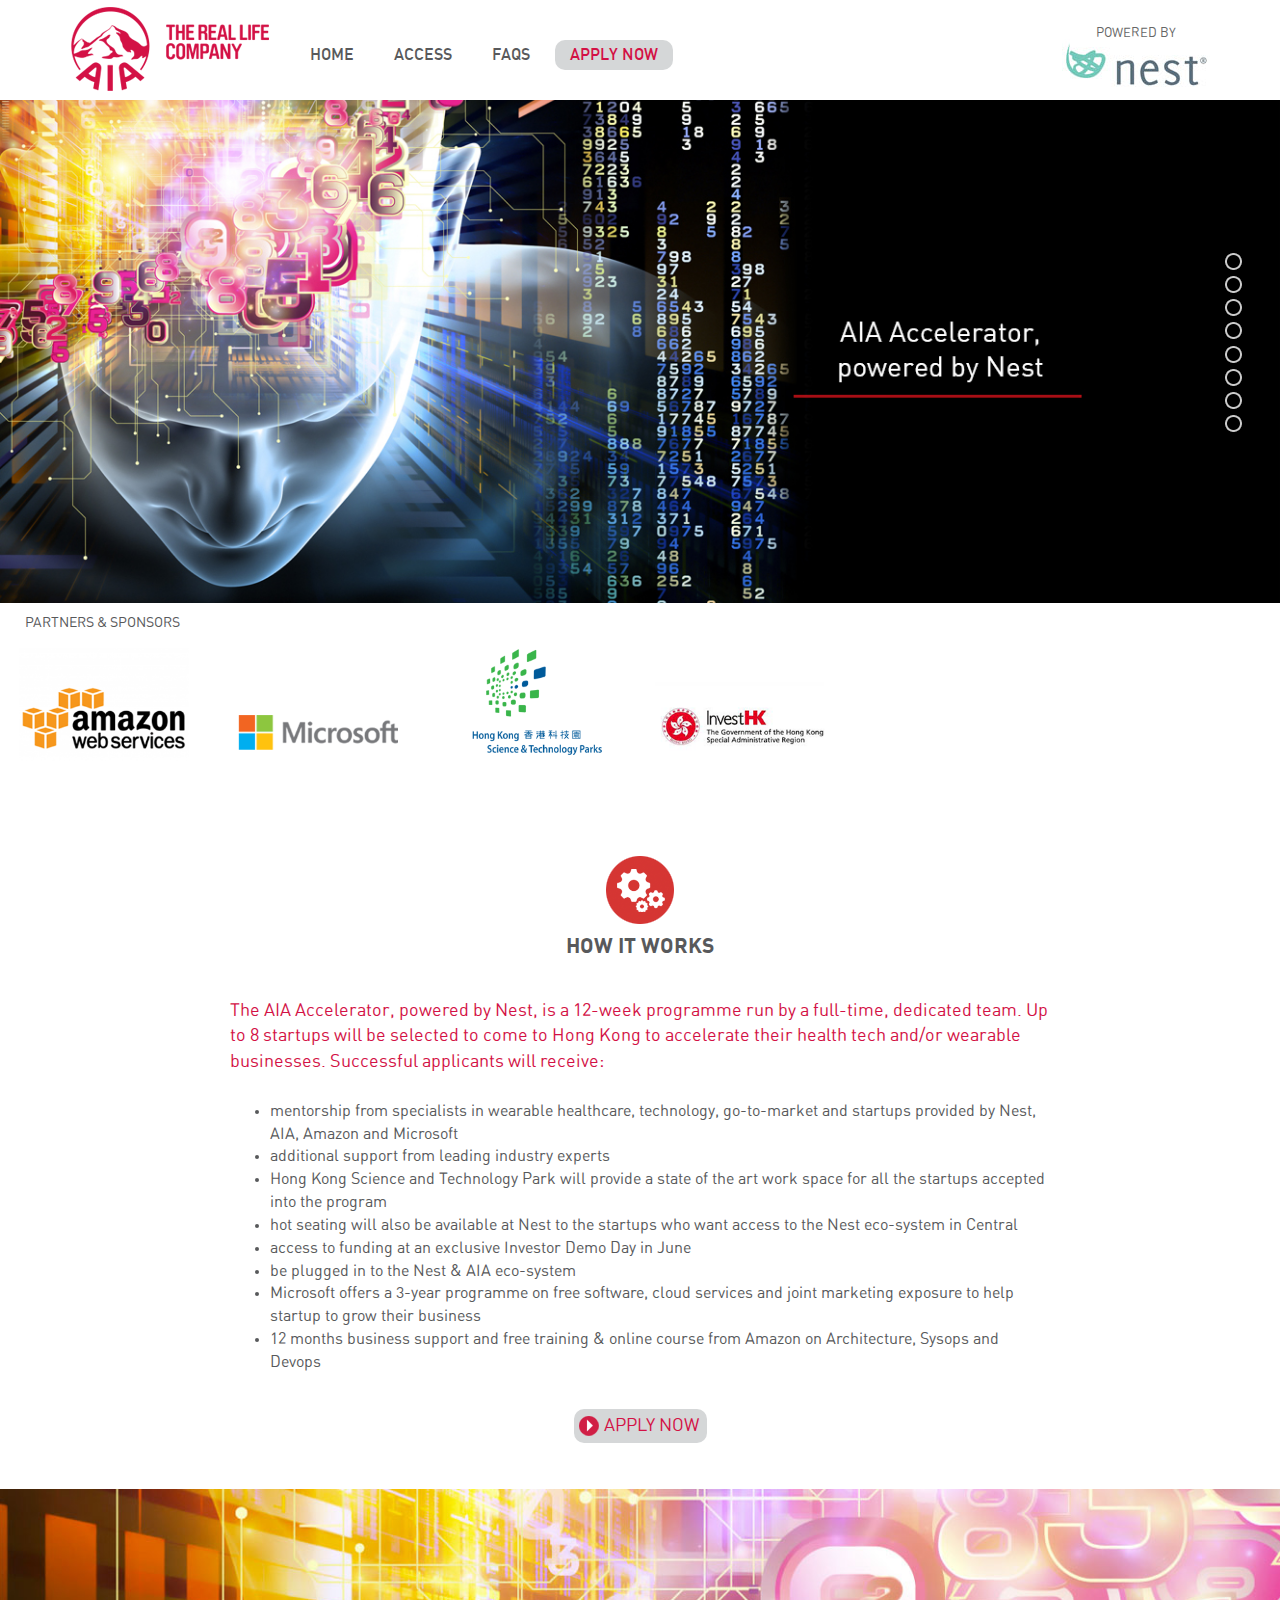
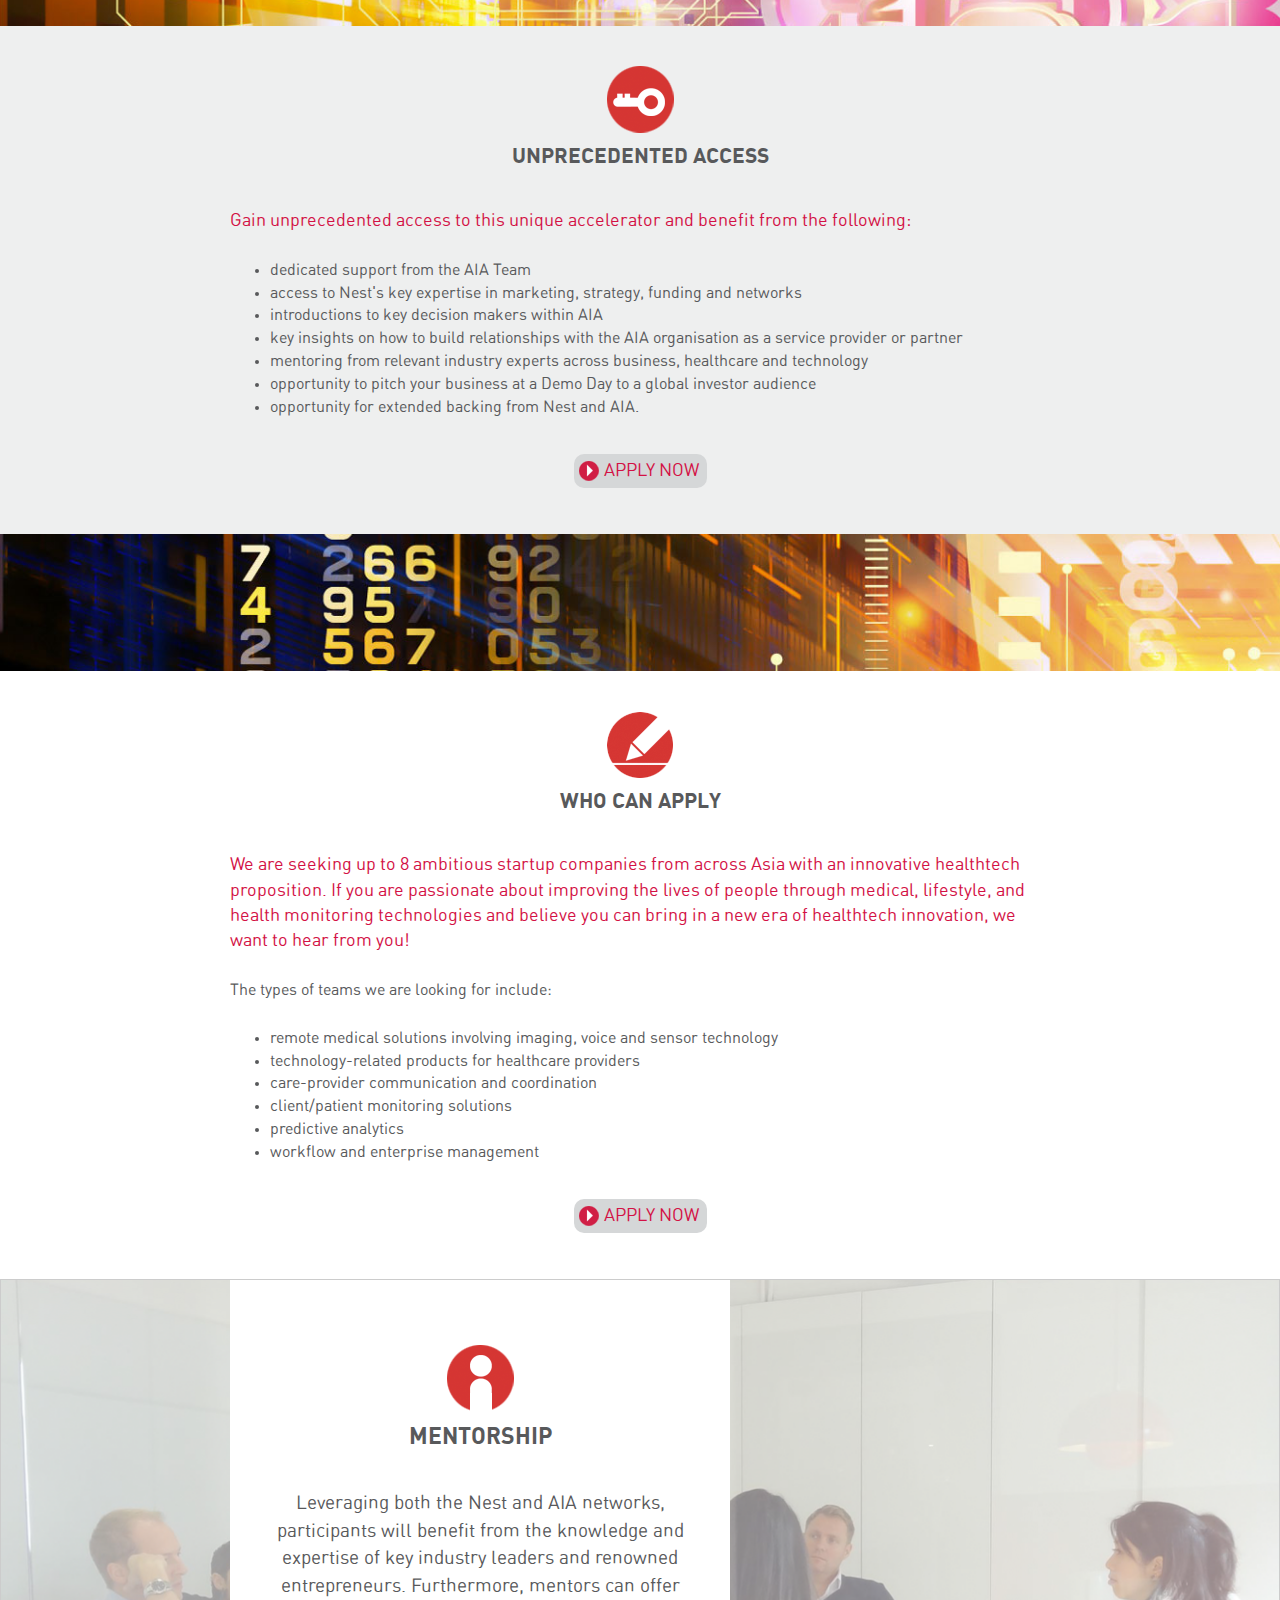
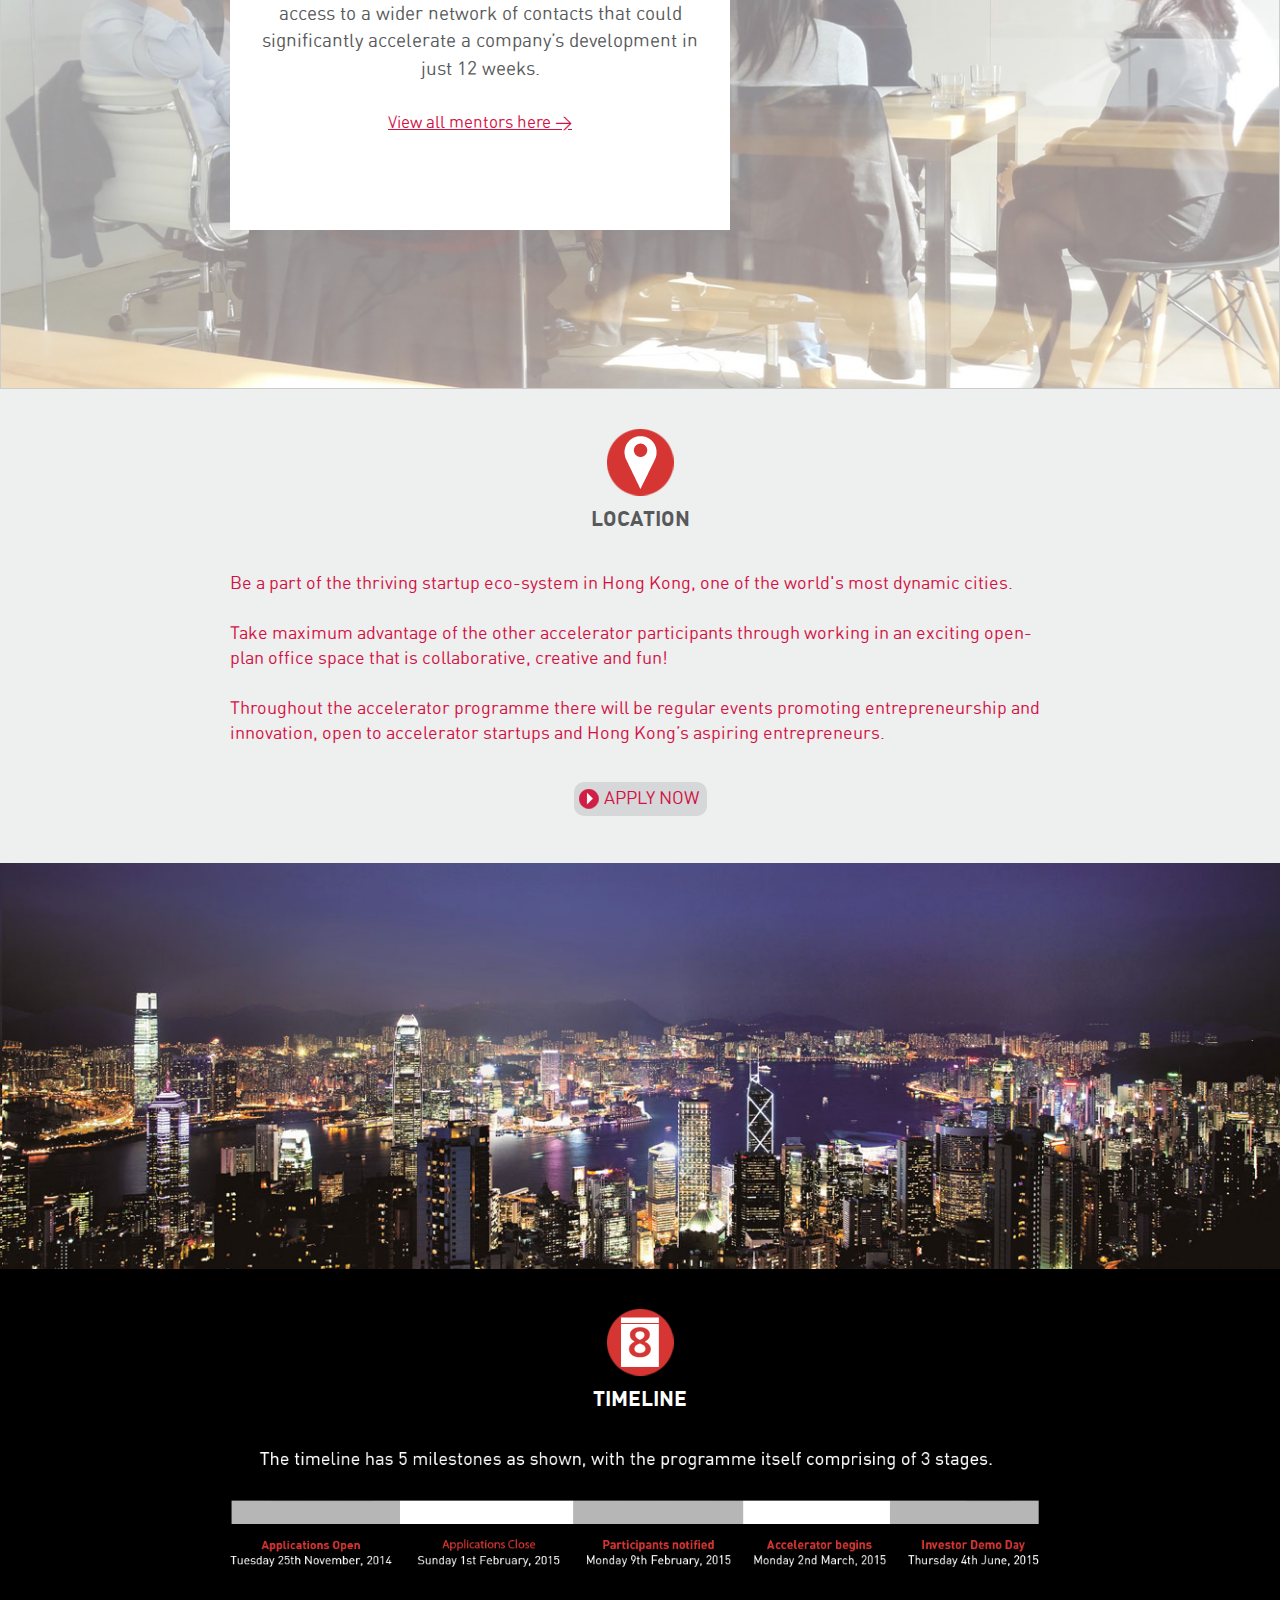
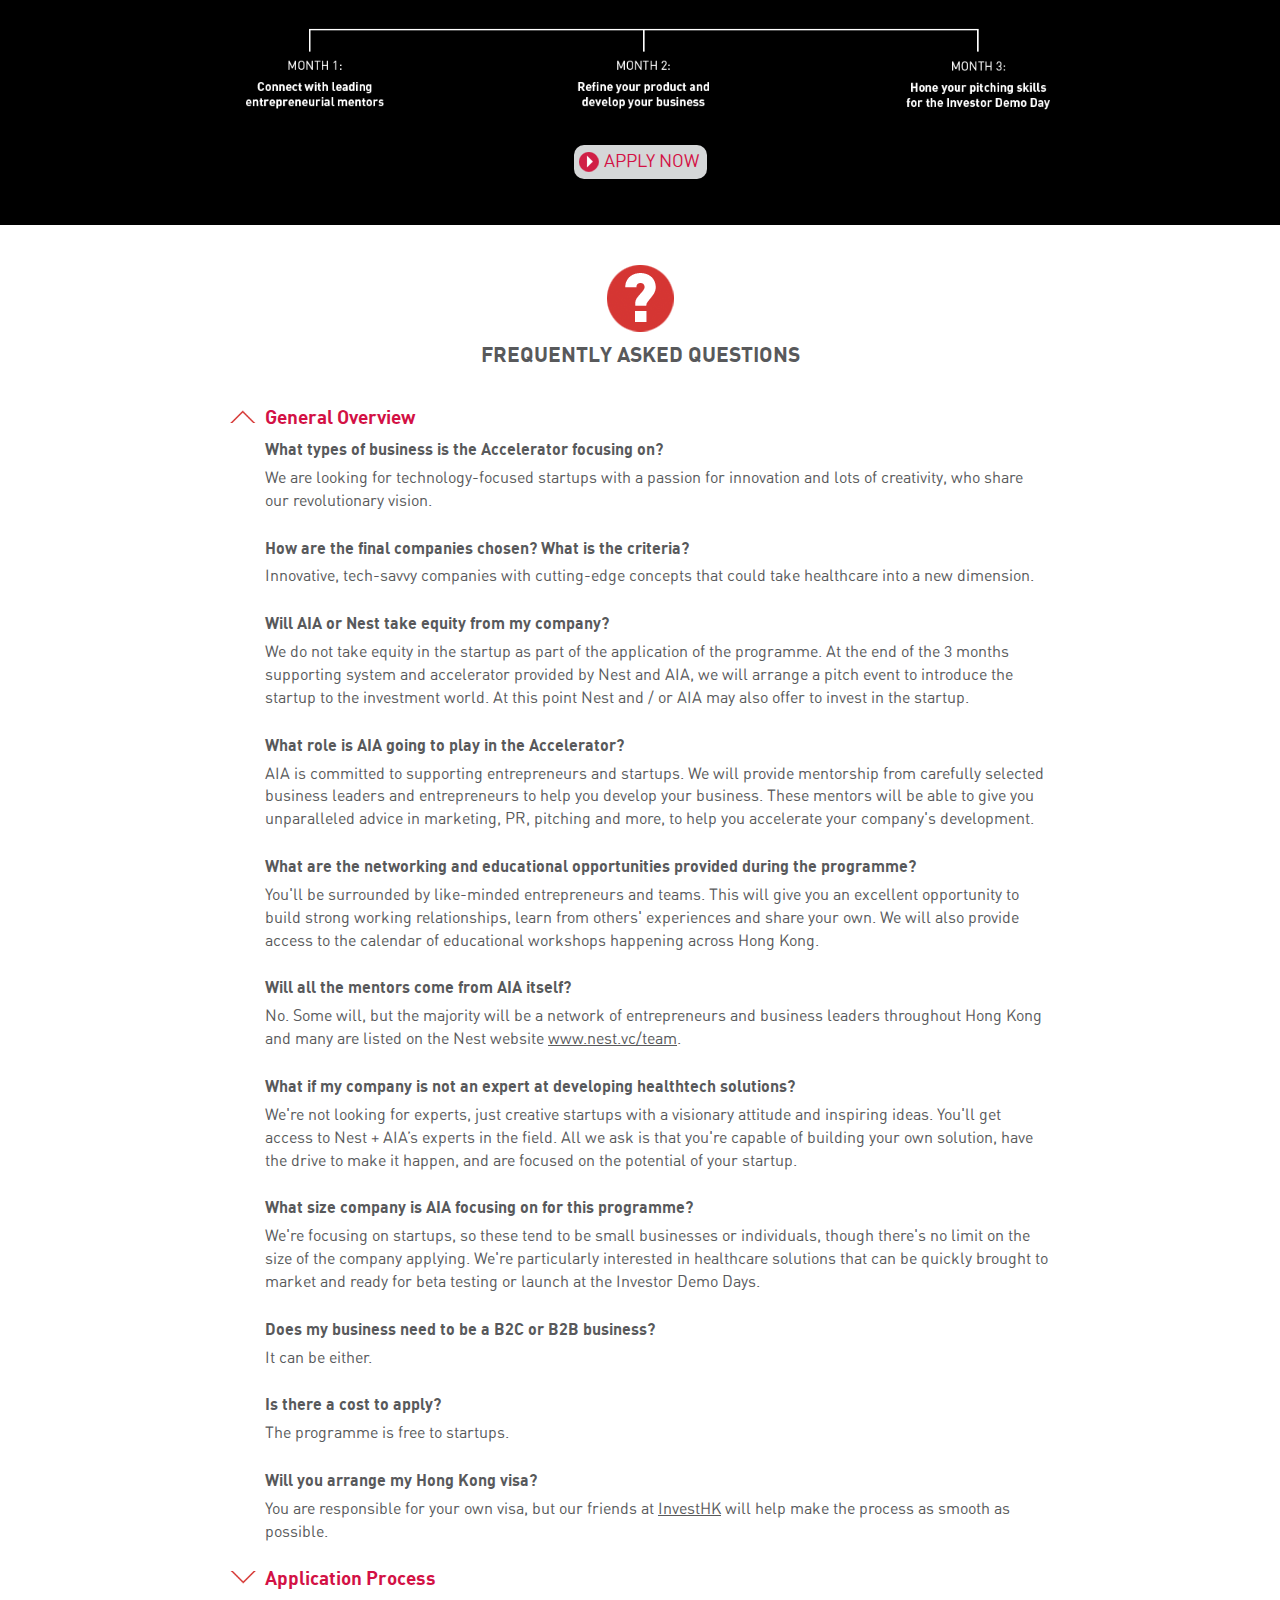
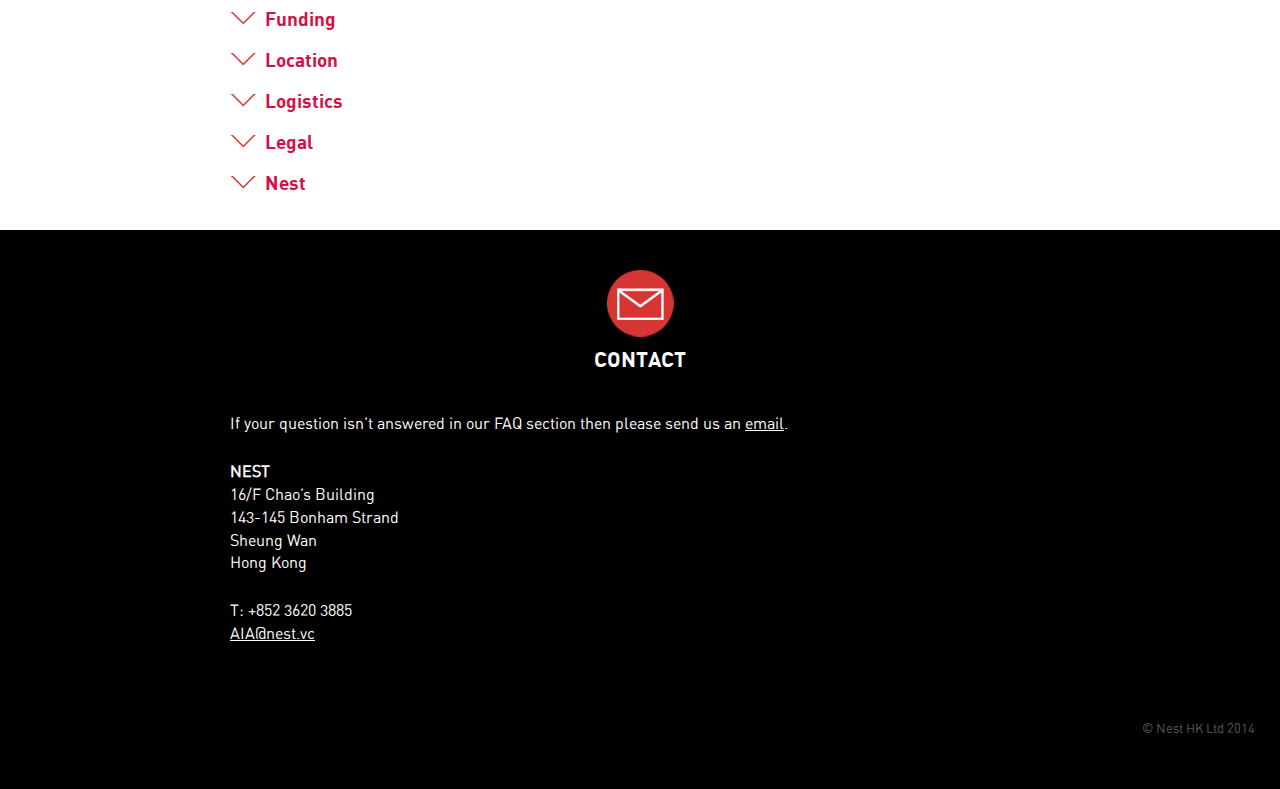
==== commit d73694a3: "content update" ====
--- a/index.html
+++ b/index.html
@@ -59,7 +59,7 @@
               <li  class="hidden-md hidden-lg"><a href="#timeline" data-section="timeline"  class="navlink">Timeline</a></li>
               <li ><a href="#faqs" data-section="faqs"  class="navlink">FAQS</a></li>
               <li  class="hidden-md hidden-lg" data-section="contact"><a href="#contact" data-section="contact"  class="navlink">Contact</a></li>
-              <li><a href="https://angel.co/aia-accelerator-powered-by-nest" target="_blank" title="Apply Now" class="applynow hidden-xs hidden-sm">Apply Now</a></li>
+              <li><a href="https://angel.co/aia-accelerator-powered-by-nest-healthtech-accelerator/apply" target="_blank" title="Apply Now" class="applynow hidden-xs hidden-sm">Apply Now</a></li>
             </ul>
             
          </div><!--/.navbar-collapse -->
@@ -105,7 +105,7 @@
 <li>12 months business support and free training &amp; online course from Amazon on Architecture, Sysops and Devops</li>
 
       	</ul>
-      	<div class="section_apply_now"><a href="https://angel.co/aia-accelerator-powered-by-nest" target="_blank" title="Apply Now" class="applynow">Apply Now</a></div>
+      	<div class="section_apply_now"><a href="https://angel.co/aia-accelerator-powered-by-nest-healthtech-accelerator/apply" target="_blank" title="Apply Now" class="applynow">Apply Now</a></div>
       	</div>
       </section>
       	 <div class="section_footer_image hidden-xs"><img src="images/howitworks_image.jpg" /></div>
@@ -122,7 +122,7 @@
 			<li>opportunity to pitch your business at a Demo Day to a global investor audience</li>
 			<li>opportunity for extended backing from Nest and AIA.</li>
       	 </ul>
-      	 <div class="section_apply_now"><a href="https://angel.co/aia-accelerator-powered-by-nest" target="_blank" title="Apply Now" class="applynow">Apply Now</a></div>
+      	 <div class="section_apply_now"><a href="https://angel.co/aia-accelerator-powered-by-nest-healthtech-accelerator/apply" target="_blank" title="Apply Now" class="applynow">Apply Now</a></div>
       	</div>
       </section>
 	   <div class="section_footer_image hidden-xs"><img src="images/access_image.jpg" /></div>
@@ -143,7 +143,7 @@
 			<li>predictive analytics</li>
 			<li>workflow and enterprise management</li>
 		</ul>
-<div class="section_apply_now"><a href="https://angel.co/aia-accelerator-powered-by-nest" target="_blank" title="Apply Now" class="applynow">Apply Now</a></div>
+<div class="section_apply_now"><a href="https://angel.co/aia-accelerator-powered-by-nest-healthtech-accelerator/apply" target="_blank" title="Apply Now" class="applynow">Apply Now</a></div>
 	  	</div>
 	  </section>
      
@@ -168,7 +168,7 @@
 
 <p>Throughout the accelerator programme there will be regular events promoting entrepreneurship and innovation, open to accelerator startups and Hong Kong’s aspiring entrepreneurs. </p>
 	 	</div>
-	 <div class="section_apply_now"><a href="https://angel.co/aia-accelerator-powered-by-nest" target="_blank" title="Apply Now" class="applynow">Apply Now</a></div>
+	 <div class="section_apply_now"><a href="https://angel.co/aia-accelerator-powered-by-nest-healthtech-accelerator/apply" target="_blank" title="Apply Now" class="applynow">Apply Now</a></div>
 	  </div>
 	  </section>
 	   <div class="section_footer_image  hidden-xs"><img src="images/location_image.jpg" /></div>
@@ -198,7 +198,7 @@
 	  		<div class="timeline_milestones">
 	  			<ol>
 	  				<li><div class="milestone_date">Tuesday 25th November 2014</div><div class="milestone">Application Open</div></li>
-	  				<li><div class="milestone_date">Saturday 31st January 2015</div><div class="milestone">Application Close</div></li>
+	  				<li><div class="milestone_date">Sunday 1st February 2015</div><div class="milestone">Application Close</div></li>
 	  				<li><div class="milestone_date">Monday 9th February 2015</div><div class="milestone">Participants Notified </div></li>
 	  				<li><div class="milestone_date">Monday 2nd March 2015</div><div class="milestone">Accelerator Begins</div></li>
 	  				<li><div class="milestone_date">Thursday 4th June 2015</div><div class="milestone">Investor Demo Day</div></li>
@@ -207,7 +207,7 @@
 	  		</div>
 	  		
 	  	</div>
-	  	<div class="section_apply_now"><a href="https://angel.co/aia-accelerator-powered-by-nest" target="_blank" title="Apply Now" class="applynow">Apply Now</a></div>
+	  	<div class="section_apply_now"><a href="https://angel.co/aia-accelerator-powered-by-nest-healthtech-accelerator/apply" target="_blank" title="Apply Now" class="applynow">Apply Now</a></div>
 	    </div>
 	  </section>
 	  
@@ -325,7 +325,7 @@
         <div class="answer">
           <p>
           	 
-          	Interested startups can apply online through our dedicated <a href="https://angel.co/aia-accelerator-powered-by-nest" target="_blank">Angel List application page</a>, which will direct you to a dedicated Angel List application page.</p>
+          	Interested startups can apply online through our dedicated <a href="https://angel.co/aia-accelerator-powered-by-nest-healthtech-accelerator/apply" target="_blank">Angel List application page</a>, which will direct you to a dedicated Angel List application page.</p>
           <p>It includes a few simple questions about your company and your team. You'll have the opportunity to include a video that describes your business.</p>
         </div>
       </div>
@@ -358,7 +358,7 @@
           <p>When is the deadline to apply and what's the overall timeline?</p>
         </div>
         <div class="answer">
-          <p>Applications open on 25 November 2014 and the deadline for submissions is 31st January 2015. If you're a finalist, we'll notify you by 9th February 2015. The <a href="#timeline" data-section="timeline" class="contentlink">timeline</a> has full details, including start and end dates of the programme.</p>
+          <p>Applications open on 25 November 2014 and the deadline for submissions is 1st February 2015. If you're a finalist, we'll notify you by 9th February 2015. The <a href="#timeline" data-section="timeline" class="contentlink">timeline</a> has full details, including start and end dates of the programme.</p>
         </div>
       </div>
     </div>
--- a/css/main.css
+++ b/css/main.css
@@ -315,7 +315,7 @@
 	color:#ffffff;	
 }
 
-#timeline h2, #timeline p, #timeline a{
+#timeline h2, #timeline p{
 	color:#ffffff;
 }
 
